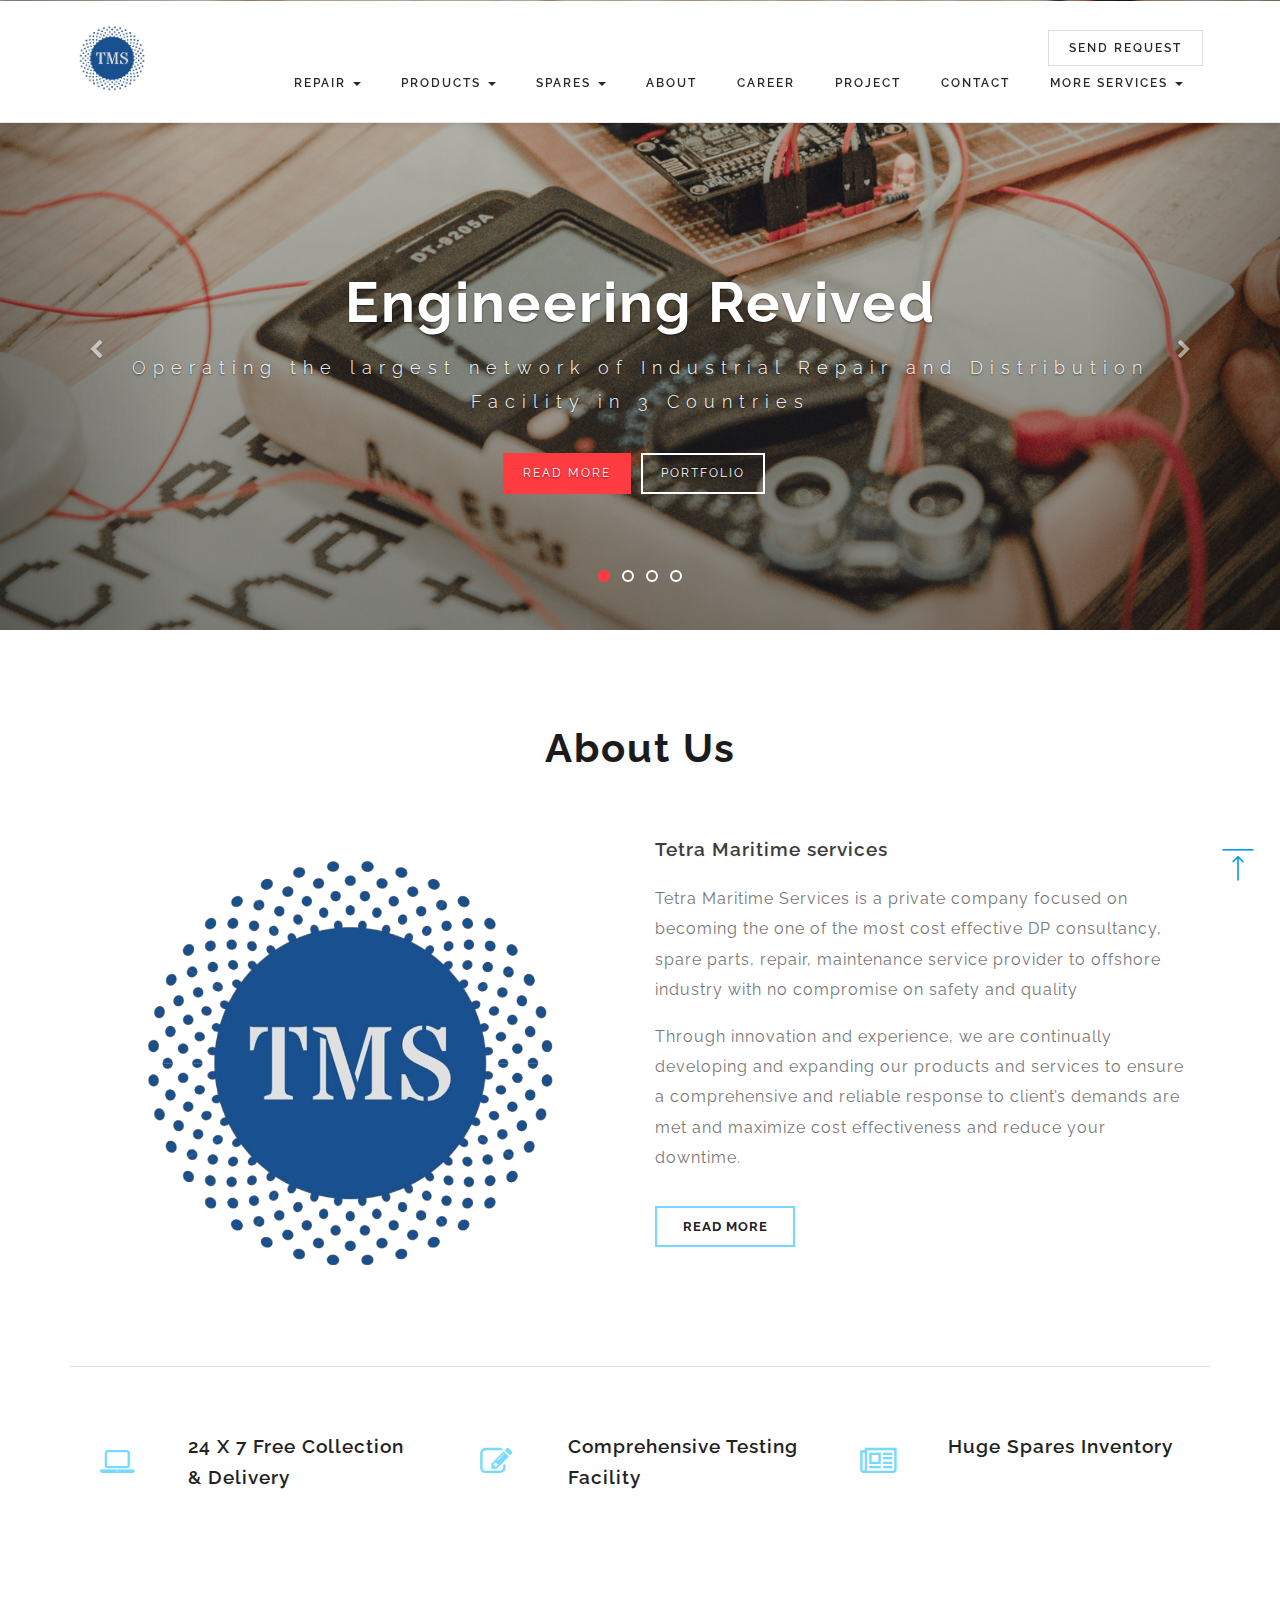
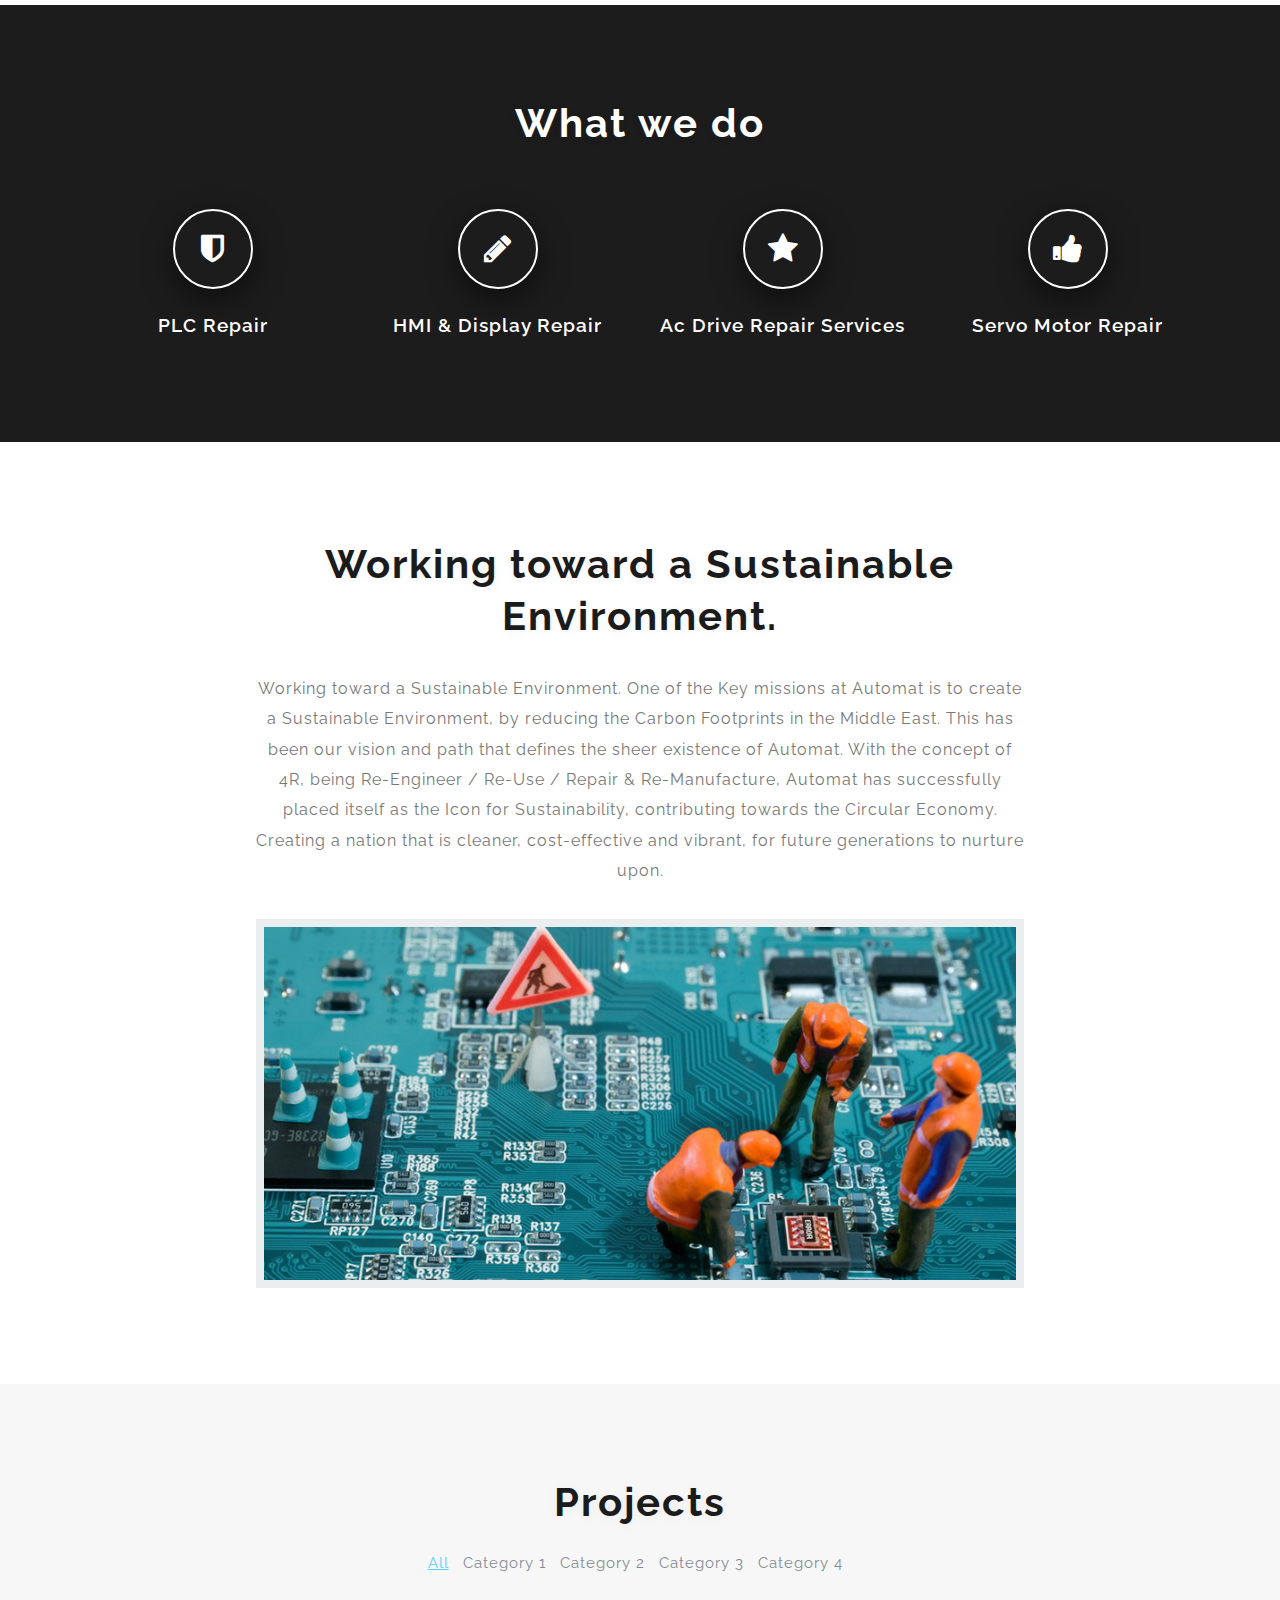
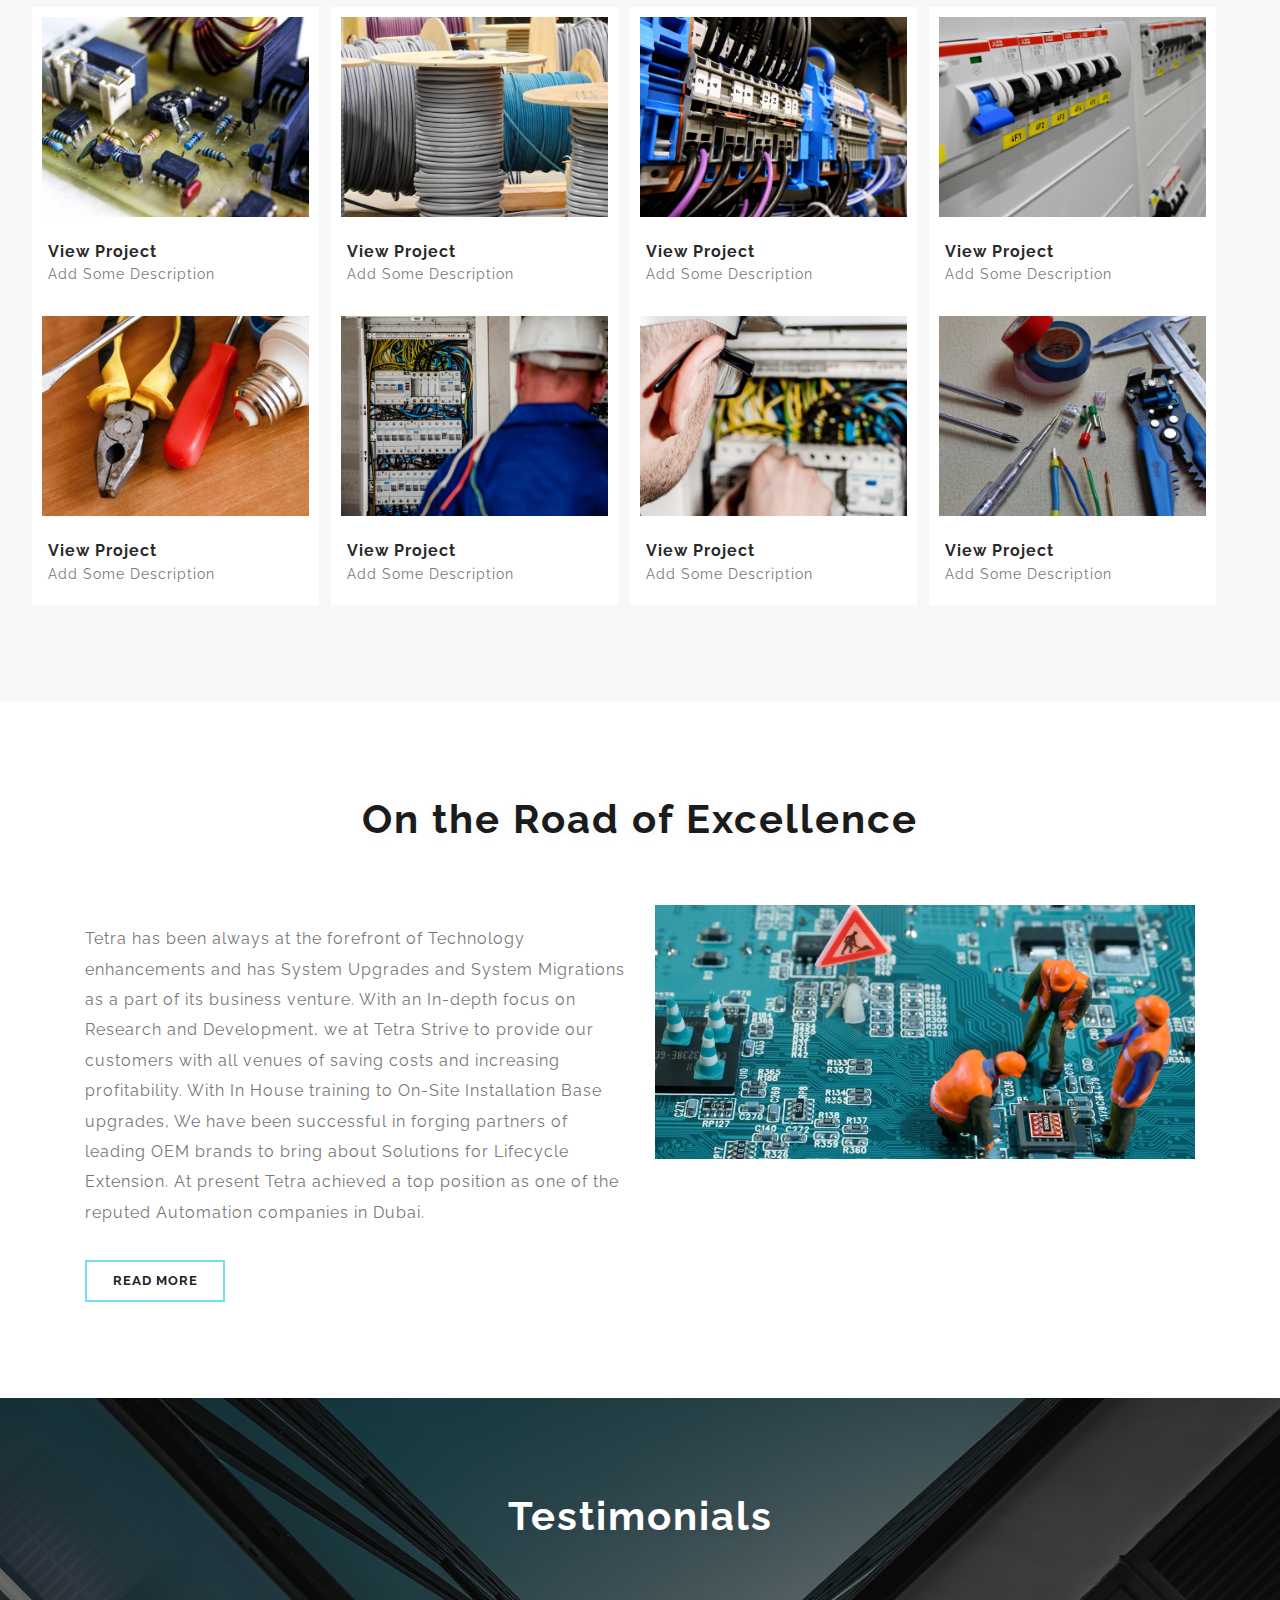
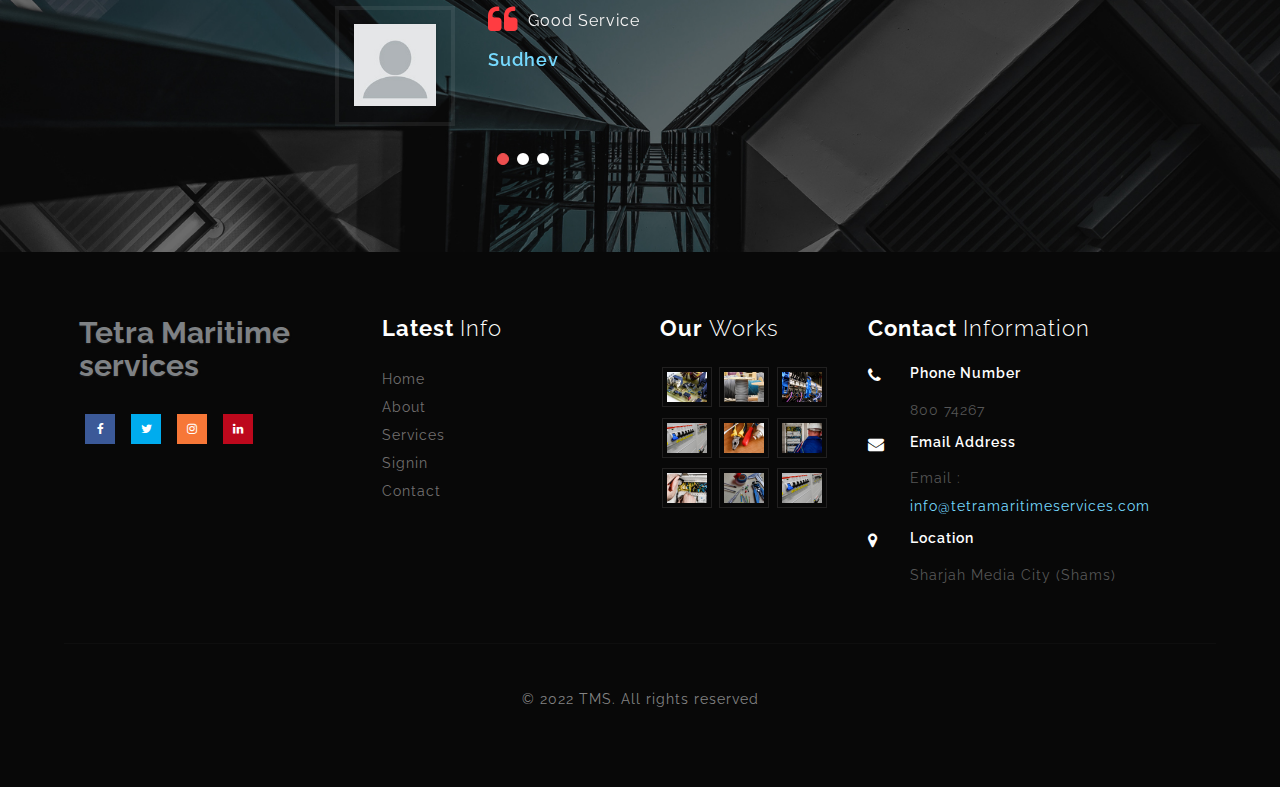
==== index.html @ 2bd52a1b "Update index.html" ====
<!--
	Author: W3layouts
	Author URL: http://w3layouts.com
	License: Creative Commons Attribution 3.0 Unported
	License URL: http://creativecommons.org/licenses/by/3.0/
-->

<!DOCTYPE html>
<html>
<head>
	<title>Tetra Maritime services</title>

	<!--/tags -->
	<meta name="viewport" content="width=device-width, initial-scale=1">
	<meta http-equiv="Content-Type" content="text/html; charset=utf-8" />
	<meta name="keywords" content="Conceit Responsive web template, Bootstrap Web Templates, Flat Web Templates, Android Compatible web template, 
Smartphone Compatible web template, free webdesigns for Nokia, Samsung, LG, SonyEricsson, Motorola web design" />
	<script type="application/x-javascript">
		addEventListener("load", function () {
			setTimeout(hideURLbar, 0);
		}, false);

		function hideURLbar() {
			window.scrollTo(0, 1);
		}
	</script>
	<!--//tags -->
	<link href="css/bootstrap.css" rel="stylesheet" type="text/css" media="all" />
	<link href="css/style.css" rel="stylesheet" type="text/css" media="all" />
	<link href="css/prettyPhoto.css" rel="stylesheet" type="text/css" />
	<link href="css/font-awesome.css" rel="stylesheet">
	<!-- //for bootstrap working -->
	<link href="//fonts.googleapis.com/css?family=Raleway:100,100i,200,300,300i,400,400i,500,500i,600,600i,700,800" rel="stylesheet">
	<link href="//fonts.googleapis.com/css?family=Source+Sans+Pro:300,300i,400,400i,600,600i,700" rel="stylesheet">
</head>

<body>
	<div class="top_header" id="home">
		<!-- Fixed navbar -->
		<nav class="navbar navbar-default navbar-fixed-top">
			<div class="nav_top_fx_w3ls_agileinfo">
				<div class="navbar-header">
					<button type="button" class="navbar-toggle collapsed" data-toggle="collapse" data-target="#navbar" aria-expanded="false"
					    aria-controls="navbar">
            <span class="sr-only">Toggle navigation</span>
            <span class="icon-bar"></span>
            <span class="icon-bar"></span>
            <span class="icon-bar"></span>
          </button>
					<div class="logo-w3layouts-agileits">
						<h1> <a class="navbar-brand" href="index.html"><img class="logo-tms" src="images/logo-tms.png"></i> </a></h1>
					</div>
				</div>
				<div id="navbar" class="navbar-collapse collapse">
					<div class="nav_right_top">
						<ul class="nav navbar-nav navbar-right">
							<li><a class="request" href="contact.html">Send Request</a></li>

						</ul>
						<ul class="nav navbar-nav">
							<li class="dropdown">
								<a href="#" class="dropdown-toggle" data-toggle="dropdown" role="button" aria-haspopup="true" aria-expanded="false">Repair <span class="caret"></span></a>
								<ul class="dropdown-menu">
									<li><a href="#">AC Drive Repair</a></li>
									<li><a href="#">PLC</a></li>
									<li><a href="#">PCB Repair</a></li>
									<li><a href="#">Servo Motors</a></li>
									<li><a href="##">HMI's & Displays</a></li>
									<li><a href="#">ACB, VCB & MCCB Repair</a></li>
									<li><a href="#">Kongsberg</a></li>
									<li><a href="#">Caterpillar</a></li>
									<li><a href="##">Berg</a></li>
									<li><a href="#">Wartsila</a></li>
									<li><a href="#">Siemens</a></li>
								</ul>
							</li>
							<li class="dropdown">
								<a href="#" class="dropdown-toggle" data-toggle="dropdown" role="button" aria-haspopup="true" aria-expanded="false">Products <span class="caret"></span></a>
								<ul class="dropdown-menu">
									<li><a href="#">ASCO</a></li>
									<li><a href="#">DEBEM</a></li>
									<li><a href="#">DZ TRASMISSION</a></li>
									<li><a href="#">TRANSTECNO</a></li>
									<li><a href="#">REGGIANA RIDUTTORI</a></li>
									<li><a href="#">MOVEX</a></li>
								</ul>
							</li>
							<li class="dropdown">
								<a href="#" class="dropdown-toggle" data-toggle="dropdown" role="button" aria-haspopup="true" aria-expanded="false">Spares <span class="caret"></span></a>
								<ul class="dropdown-menu">
									<li><a href="#">Spares Supply</a></li>
									<li><a href="#">Inventory Buyback</a></li>
									
								</ul>
							</li>
							<!-- <li class="active"><a href="index.html">Home</a></li> -->
							<li><a href="about.html">About</a></li>
							<li><a href="portfolio.html">Career</a></li>
							<li><a href="portfolio.html">Project</a></li>
							<li><a href="contact.html">Contact</a></li>
							<li class="dropdown">
								<a href="#" class="dropdown-toggle" data-toggle="dropdown" role="button" aria-haspopup="true" aria-expanded="false">More Services <span class="caret"></span></a>
								<ul class="dropdown-menu">
									<!-- <li><a href="#">Authorized NIDEC Repair Centre</a></li> -->
									<li><a href="#">Industrial Training</a></li>
									<!-- <li><a href="#">Migration & Conversion</a></li> -->
									<li><a href="#">Onsite Repair</a></li>
									
								</ul>
							</li>
						</ul>
					</div>
				</div>
				<!--/.nav-collapse -->
			</div>
		</nav>
	</div>
	<!-- banner -->
	<div id="myCarousel" class="carousel slide" data-ride="carousel">
		<!-- Indicators -->
		<ol class="carousel-indicators">
			<li data-target="#myCarousel" data-slide-to="0" class="active"></li>
			<li data-target="#myCarousel" data-slide-to="1" class=""></li>
			<li data-target="#myCarousel" data-slide-to="2" class=""></li>
			<li data-target="#myCarousel" data-slide-to="3" class=""></li>
		</ol>
		<div class="carousel-inner" role="listbox">
			<div class="item active">
				<div class="container">
					<div class="carousel-caption">
						<h3>Engineering Revived</h3>
						<p>Operating the largest network of  Industrial Repair and Distribution Facility in 3 Countries </p>
						<div class="top-buttons">
							<div class="bnr-button">
								<a class="act" href="#">Read More</a>
							</div>
							<div class="bnr-button">
								<a href="portfolio.html" class="two scroll ">Portfolio</a>
							</div>
							<div class="clearfix"> </div>
						</div>
					</div>
				</div>
			</div>
			<div class="item item2">
				<div class="container">
					<div class="carousel-caption">
						<h3>Pioneers in Industrial Automation Services</h3>
						<p>You deserve the best</p>
						<div class="top-buttons">
							<div class="bnr-button">
								<a class="act" href="#">Read More</a>
							</div>
							<div class="bnr-button">
								<a href="portfolio.html" class="two scroll ">Portfolio</a>
							</div>
							<div class="clearfix"> </div>
						</div>
					</div>
				</div>
			</div>
			<div class="item item3">
				<div class="container">
					<div class="carousel-caption">
						<h3>Circuit Breaker Repair </h3>
						<p>Solutions made easy</p>
						<div class="top-buttons">
							<div class="bnr-button">
								<a class="act" href="#">Read More</a>
							</div>
							<div class="bnr-button">
								<a href="portfolio.html" class="two scroll ">Portfolio</a>
							</div>
							<div class="clearfix"> </div>
						</div>

					</div>
				</div>
			</div>
			<div class="item item4">
				<div class="container">
					<div class="carousel-caption">

						<h3>Drive Repair</h3>
						<p>We, experts in the field of Drive repair have largest Drive Repair Facility in the Middle East.</p>
						<div class="top-buttons">
							<div class="bnr-button">
								<a class="act" href="#">Read More</a>
							</div>
							<div class="bnr-button">
								<a href="#portfolio" class="two scroll ">Portfolio</a>
							</div>
							<div class="clearfix"> </div>
						</div>
					</div>
				</div>
			</div>
		</div>
		<a class="left carousel-control" href="#myCarousel" role="button" data-slide="prev">
			<span class="fa fa-chevron-left" aria-hidden="true"></span>
			<span class="sr-only">Previous</span>
		</a>
		<a class="right carousel-control" href="#myCarousel" role="button" data-slide="next">
			<span class="fa fa-chevron-right" aria-hidden="true"></span>
			<span class="sr-only">Next</span>
		</a>
		<!-- The Modal -->
	</div>
	<!--//banner -->
	<!--/ab-->
	<div class="banner_bottom">
		<div class="container">
			<h3 class="tittle-w3ls">About Us</h3>
			<div class="inner_sec_info_wthree_agile">
				<div class="help_full">

					<div class="col-md-6 banner_bottom_grid help">
						<img src="images/ab.png" alt=" " class="img-responsive">
					</div>
					<div class="col-md-6 banner_bottom_left">
						<h4>Tetra Maritime services</h4>
						<p>Tetra Maritime Services is a private company focused on becoming the one of the most cost effective DP consultancy, spare parts, repair, maintenance service provider to offshore industry with no compromise on safety and quality</p>
						<p>Through innovation and experience, we are continually developing and expanding our products and services to ensure a comprehensive and reliable response to client’s demands are met and maximize cost effectiveness and reduce your downtime.</p>
						<div class="ab_button">
							<a class="btn btn-primary btn-lg hvr-underline-from-left" href="about.html" role="button">Read More </a>
						</div>
					</div>
					<div class="clearfix"></div>
				</div>
			</div>
			<div class="news-main">
				<div class="col-md-4 banner_bottom_left">
					<div class="banner_bottom_pos">
						<div class="banner_bottom_pos_grid">
							<div class="col-xs-3 banner_bottom_grid_left">
								<div class="banner_bottom_grid_left_grid">
									<span class="fa fa-laptop" aria-hidden="true"></span>
								</div>
							</div>
							<div class="col-xs-9 banner_bottom_grid_right">
								<h4>24 X 7 Free Collection & Delivery</h4>
								<p></p>

							</div>
							<div class="clearfix"> </div>
						</div>
					</div>
				</div>
				<div class="col-md-4 banner_bottom_left">
					<div class="banner_bottom_pos">
						<div class="banner_bottom_pos_grid">
							<div class="col-xs-3 banner_bottom_grid_left">
								<div class="banner_bottom_grid_left_grid">
									<span class="fa fa-pencil-square-o" aria-hidden="true"></span>
								</div>
							</div>
							<div class="col-xs-9 banner_bottom_grid_right">
								<h4>Comprehensive Testing Facility</h4>
								<p></p>

							</div>
							<div class="clearfix"> </div>
						</div>
					</div>
				</div>
				<div class="col-md-4 banner_bottom_left">
					<div class="banner_bottom_pos">
						<div class="banner_bottom_pos_grid">
							<div class="col-xs-3 banner_bottom_grid_left">
								<div class="banner_bottom_grid_left_grid">
									<span class="fa fa-newspaper-o" aria-hidden="true"></span>
								</div>
							</div>
							<div class="col-xs-9 banner_bottom_grid_right">
								<h4>Huge Spares Inventory</h4>
								<p></p>

							</div>
							<div class="clearfix"> </div>
						</div>
					</div>
				</div>
				<div class="clearfix"></div>
			</div>
		</div>
	</div>
	<!--//ab-->
	<!--/what-->
	<div class="works">
		<div class="container">
			<h3 class="tittle-w3ls cen">What we do</h3>
			<div class="inner_sec_info_wthree_agile">
				<div class="ser-first">
					<div class="col-md-3 ser-first-grid text-center">
						<span class="fa fa-shield" aria-hidden="true"></span>
						<h3>PLC Repair</h3>
						<p></p>
					</div>
					<div class="col-md-3 ser-first-grid text-center">
						<span class="fa fa-pencil" aria-hidden="true"></span>
						<h3>HMI & Display Repair</h3>
						<p></p>
					</div>
					<div class="col-md-3 ser-first-grid text-center">
						<span class="fa fa-star" aria-hidden="true"></span>
						<h3>Ac Drive Repair Services</h3>
						<p></p>
					</div>
					<div class="col-md-3 ser-first-grid text-center">
						<span class="fa fa-thumbs-up" aria-hidden="true"></span>
						<h3>Servo Motor Repair</h3>
						<p></p>
					</div>
					<div class="clearfix"></div>
				</div>
			</div>

		</div>
	</div>
	<!--//what-->
	<!--/banner_bottom-->
	<div class="banner_bottom">
		<div class="banner_bottom_in">
			<h3 class="tittle-w3ls we">Working toward a Sustainable Environment.</h3>

			<p>Working toward a Sustainable Environment. One of the Key missions at Automat is to create a Sustainable Environment, by reducing the Carbon Footprints in the Middle East. This has been our vision and path that defines the sheer existence of Automat. With the concept of 4R, being Re-Engineer / Re-Use / Repair & Re-Manufacture, Automat has successfully placed itself as the Icon for Sustainability, contributing towards the Circular Economy. Creating a nation that is cleaner, cost-effective and vibrant, for future generations to nurture upon.</p>


			<img src="images/banner_mid.jpg" class="img-responsive" alt="">
		</div>
	</div>
	<!--//banner_bottom-->
	<!--/projects-->
	<div class="banner_bottom proj">
		<div class="wrap_view">
			<h3 class="tittle-w3ls">Projects</h3>
			<div class="inner_sec">
				<ul class="portfolio-categ filter">
					<li class="port-filter all active">
						<a href="#">All</a>
					</li>
					<li class="cat-item-1">
						<a href="#" title="Category 1">Category 1</a>
					</li>
					<li class="cat-item-2">
						<a href="#" title="Category 2">Category 2</a>
					</li>
					<li class="cat-item-3">
						<a href="#" title="Category 3">Category 3</a>
					</li>
					<li class="cat-item-4">
						<a href="#" title="Category 4">Category 4</a>
					</li>
				</ul>


				<ul class="portfolio-area">

					<li class="portfolio-item2" data-id="id-0" data-type="cat-item-4">
						<div>
							<span class="image-block img-hover">
							<a class="image-zoom" href="images/g1.jpg" rel="prettyPhoto[gallery]">
							
									<img src="images/g1.jpg" class="img-responsive" alt="Conceit">
									<div class="port-info">
											<h5>View Project</h5>
											<p>Add Some Description</p>
										</div>
							</a>
						</span>
						</div>
					</li>


					<li class="portfolio-item2" data-id="id-1" data-type="cat-item-2">
						<div>
							<span class="image-block">
							<a class="image-zoom" href="images/g2.jpg" rel="prettyPhoto[gallery]">
								
									<img src="images/g2.jpg" class="img-responsive" alt="Conceit">
								<div class="port-info">
											<h5>View Project</h5>
											<p>Add Some Description</p>
										</div>
							</a>
						</span>
						</div>
					</li>


					<li class="portfolio-item2" data-id="id-2" data-type="cat-item-1">
						<div>
							<span class="image-block">
							<a class="image-zoom" href="images/g3.jpg" rel="prettyPhoto[gallery]">
							
									<img src="images/g3.jpg" class="img-responsive" alt="Conceit">
								<div class="port-info">
											<h5>View Project</h5>
											<p>Add Some Description</p>
										</div>
							</a>
						</span>
						</div>
					</li>


					<li class="portfolio-item2" data-id="id-3" data-type="cat-item-4">
						<div>
							<span class="image-block">
							<a class="image-zoom" href="images/g4.jpg" rel="prettyPhoto[gallery]">
								
									<img src="images/g4.jpg" class="img-responsive" alt="Conceit">
									<div class="port-info">
											<h5>View Project</h5>
											<p>Add Some Description</p>
										</div>
							</a>
						</span>
						</div>
					</li>


					<li class="portfolio-item2" data-id="id-4" data-type="cat-item-3">
						<div>
							<span class="image-block">
							<a class="image-zoom" href="images/g5.jpg" rel="prettyPhoto[gallery]">
								
									<img src="images/g5.jpg" class="img-responsive" alt="Conceit">
									<div class="port-info">
											<h5>View Project</h5>
											<p>Add Some Description</p>
										</div>
							</a>
						</span>
						</div>
					</li>


					<li class="portfolio-item2" data-id="id-5" data-type="cat-item-2">
						<div>
							<span class="image-block">
							<a class="image-zoom" href="images/g6.jpg" rel="prettyPhoto[gallery]">
								
									<img src="images/g6.jpg" class="img-responsive" alt="Conceit">
									<div class="port-info">
											<h5>View Project</h5>
											<p>Add Some Description</p>
										</div>
							</a>
						</span>
						</div>
					</li>


					<li class="portfolio-item2" data-id="id-6" data-type="cat-item-1">
						<div>
							<span class="image-block">
							<a class="image-zoom" href="images/g7.jpg" rel="prettyPhoto[gallery]">
							
									<img src="images/g7.jpg" class="img-responsive" alt="Conceit">
								      <div class="port-info">
											<h5>View Project</h5>
											<p>Add Some Description</p>
										</div>
							</a>
						</span>
						</div>
					</li>


					<li class="portfolio-item2" data-id="id-7" data-type="cat-item-1">
						<div>
							<span class="image-block">
							<a class="image-zoom" href="images/g8.jpg" rel="prettyPhoto[gallery]">
								
									<img src="images/g8.jpg" class="img-responsive" alt="Conceit">
										<div class="port-info">
											<h5>View Project</h5>
											<p>Add Some Description</p>
										</div>
							
							</a>
						</span>
						</div>
					</li>

					<div class="clearfix"></div>
				</ul>
				<!--end portfolio-area -->

			</div>

		</div>
	</div>

	<!--//projects-->
	<!--/blog-->
	<!-- <div class="blog_sec">
		<h3 class="tittle-w3ls">Latest Blogs</h3>
		<div class="col-md-6 banner-btm-left">
			<div class="banner-btm-top">
				<div class="banner-btm-inner a1">
					<div class="blog_date">

						<h4>Jul.05.2022</h4>

					</div>
					<h6><a href="#">All you need to know about Advance Automation</a></h6>
					<p class="paragraph">Have you heard the term industrial automation?</p>
					<div class="clearfix"></div>
					<a href="#" class="blog-btn">Know More</a>
				</div>
				<div class="banner-btm-inner a2">

				</div>
			</div>
			<div class="banner-btm-bottom">
				<div class="banner-btm-inner a3">

				</div>
				<div class="banner-btm-inner a4">
					<div class="blog_date">

						<h4>Jun.28.2022</h4>

					</div>
					<h6><a href="#">Why should you look for a professional plc repair services in UAE?</a></h6>
					<p class="paragraph">If your electronic hardware is essential to your business, knowing whom to call when that goes down is very important.</p>
					<div class="clearfix"></div>
					<a href="#" class="blog-btn">Know More</a>
				</div>
			</div>
		</div>
		<div class="col-md-6 banner-btm-left">
			<div class="banner-btm-top">
				<div class="banner-btm-inner a1">
					<div class="blog_date">

						<h4>Jun.25.2022</h4>

					</div>
					<h6><a href="#">Strategic Planning</a></h6>
					<p class="paragraph">Persistently hope to put resources into solutions that will assist them to increase their efficiency with</p>
					<div class="clearfix"></div>
					<a href="#" class="blog-btn">Know More</a>
				</div>
				<div class="banner-btm-inner a5">

				</div>
			</div>
			<div class="banner-btm-bottom">
				<div class="banner-btm-inner a6">

				</div>
				<div class="banner-btm-inner a4">
					<div class="blog_date">

						<h4>Jun.20.2022</h4>

					</div>
					<h6><a href="#">Automations and Electronics Repair – Key Concerns for Modern Industrial World</a></h6>
					<p class="paragraph">Constrained by the consistent pressure on benefit improvement, .</p>
					<div class="clearfix"></div>
					<a href="#" class="blog-btn">Know More</a>
				</div>
			</div>
		</div>
		<div class="clearfix"></div>
	</div> -->

	<!--//blog-->
	<!--/bottom-->
	<div class="banner_bottom">
		<div class="container">
			<h3 class="tittle-w3ls">On the Road of Excellence
			</h3>
			<div class="inner_sec_info_wthree_agile">
				<div class="help_full">

					<div class="col-md-6 banner_bottom_left">
						<h4> </h4>
						<p>Tetra has been always at the forefront of Technology enhancements and has System Upgrades and System Migrations as a part of its business venture. With an In-depth focus on Research and Development, we at Tetra Strive to provide our customers with all venues of saving costs and increasing profitability. With In House training to On-Site Installation Base upgrades, We have been successful in forging partners of leading OEM brands to bring about Solutions for Lifecycle Extension. At present Tetra achieved a top position as one of the reputed Automation companies in Dubai.

						</p>
						<div class="ab_button">
							<a class="btn btn-primary btn-lg hvr-underline-from-left" href="#" role="button">Read More </a>
						</div>


					</div>

					<div class="col-md-6 banner_bottom_grid help">
						<img src="images/banner_mid.jpg" alt=" " class="img-responsive">
					</div>
					<div class="clearfix"></div>
				</div>
			</div>
		</div>
	</div>
	<!--//bottom-->
	<!--/testimonials-->
	<div class="tesimonials">
		<div class="container">
			<h3 class="tittle-w3ls cen">Testimonials</h3>
			<div class="inner_sec">
				<div class="test_grid_sec">
					<div class="col-md-offset-2 col-md-8">
						<div class="carousel slide two" data-ride="carousel" id="quote-carousel">
							<!-- Bottom Carousel Indicators -->
							<ol class="carousel-indicators two">
								<li data-target="#quote-carousel" data-slide-to="0" class="active"></li>
								<li data-target="#quote-carousel" data-slide-to="1"></li>
								<li data-target="#quote-carousel" data-slide-to="2"></li>
							</ol>

							<!-- Carousel Slides / Quotes -->
							<div class="carousel-inner">

								<!-- Quote 1 -->
								<div class="item active">
									<blockquote>
										<div class="test_grid">
											<div class="col-sm-3 text-center test_img">
												<img src="images/t1.jpg" class="img-responsive" alt="">

											</div>
											<div class="col-sm-9 test_img_info">
												<p>Good Service</p>
												<h6>Sudhev</h6>
											</div>
										</div>
									</blockquote>
								</div>
								<!-- Quote 2 -->
								<div class="item">
									<blockquote>
										<div class="test_grid">
											<div class="col-sm-3 text-center test_img">
												<img src="images/t1.jpg" class="img-responsive" alt="">
											</div>
											<div class="col-sm-9 test_img_info">
												<p>Customer Support is great</p>
												<h6>Rahul Appu</h6>
											</div>
										</div>
									</blockquote>
								</div>
								<!-- Quote 3 -->
								<div class="item">
									<blockquote>
										<div class="test_grid">
											<div class="col-sm-3 text-center test_img">
												<img src="images/t1.jpg" class="img-responsive" alt="">
											</div>
											<div class="col-sm-9 test_img_info">
												<p>Good Experience</p>
												<h6>Sajin Raj</h6>
											</div>
										</div>
									</blockquote>
								</div>
							</div>

						</div>
					</div>
				</div>
			</div>
		</div>
	</div>
	<!--//testimonials-->

	<!-- /newsletter-->
	<!-- <div class="newsletter_w3ls_agileits">
		<div class="col-sm-6 newsleft">
			<h3>Sign up for Newsletter !</h3>
		</div>
		<div class="col-sm-6 newsright">
			<form action="#" method="post">
				<input type="email" placeholder="Enter your email..." name="email" required="">
				<input type="submit" value="Submit">
			</form>
		</div>

		<div class="clearfix"></div>
	</div> -->
	<!-- //newsletter-->

	<!-- footer -->
	<div class="footer">
		<div class="footer_inner_info_w3ls_agileits">
			<div class="col-md-3 footer-left">
				<h2><a href="index.html"></i> Tetra Maritime services </a></h2>
				<p></p>
				<ul class="social-nav model-3d-0 footer-social social two">
					<li>
						<a href="#" class="facebook">
							<div class="front"><i class="fa fa-facebook" aria-hidden="true"></i></div>
							<div class="back"><i class="fa fa-facebook" aria-hidden="true"></i></div>
						</a>
					</li>
					<li>
						<a href="#" class="twitter">
							<div class="front"><i class="fa fa-twitter" aria-hidden="true"></i></div>
							<div class="back"><i class="fa fa-twitter" aria-hidden="true"></i></div>
						</a>
					</li>
					<li>
						<a href="#" class="instagram">
							<div class="front"><i class="fa fa-instagram" aria-hidden="true"></i></div>
							<div class="back"><i class="fa fa-instagram" aria-hidden="true"></i></div>
						</a>
					</li>
					<li>
						<a href="#" class="pinterest">
							<div class="front"><i class="fa fa-linkedin" aria-hidden="true"></i></div>
							<div class="back"><i class="fa fa-linkedin" aria-hidden="true"></i></div>
						</a>
					</li>
				</ul>
			</div>
			<div class="col-md-9 footer-right">
				<div class="sign-grds">
					<div class="col-md-4 sign-gd">
						<h4>Latest <span>Info</span> </h4>
						<ul>
							<li><a href="index.html">Home</a></li>
							<li><a href="about.html">About</a></li>
							<li><a href="404.html">Services</a></li>
							<li><a href="signin.html">Signin</a></li>
							<li><a href="contact.html">Contact</a></li>
						</ul>
					</div>
					<div class="col-md-3 sign-gd flickr-post">
						<h4>Our <span>Works</span></h4>
						<ul>
							<li><a href="#"><img src="images/g1.jpg" alt=" " class="img-responsive" /></a></li>
							<li><a href="#"><img src="images/g2.jpg" alt=" " class="img-responsive" /></a></li>
							<li><a href="#"><img src="images/g3.jpg" alt=" " class="img-responsive" /></a></li>
							<li><a href="#"><img src="images/g4.jpg" alt=" " class="img-responsive" /></a></li>
							<li><a href="#"><img src="images/g5.jpg" alt=" " class="img-responsive" /></a></li>
							<li><a href="#"><img src="images/g6.jpg" alt=" " class="img-responsive" /></a></li>
							<li><a href="#"><img src="images/g7.jpg" alt=" " class="img-responsive" /></a></li>
							<li><a href="#"><img src="images/g8.jpg" alt=" " class="img-responsive" /></a></li>
							<li><a href="#"><img src="images/g4.jpg" alt=" " class="img-responsive" /></a></li>
						</ul>
					</div>
					<div class="col-md-5 sign-gd-two">
						<h4>Contact <span>Information</span></h4>
						<div class="address">
							<div class="address-grid">
								<div class="address-left">
									<i class="fa fa-phone" aria-hidden="true"></i>
								</div>
								<div class="address-right">
									<h6>Phone Number</h6>
									<p>800 74267</p>
								</div>
								<div class="clearfix"> </div>
							</div>
							<div class="address-grid">
								<div class="address-left">
									<i class="fa fa-envelope" aria-hidden="true"></i>
								</div>
								<div class="address-right">
									<h6>Email Address</h6>
									<p>Email :<a href="mailto:info@tetramaritimeservices.com"> info@tetramaritimeservices.com</a></p>
								</div>
								<div class="clearfix"> </div>
							</div>
							<div class="address-grid">
								<div class="address-left">
									<i class="fa fa-map-marker" aria-hidden="true"></i>
								</div>
								<div class="address-right">
									<h6>Location</h6>
									<p>Sharjah Media City (Shams)

									</p>
								</div>
								<div class="clearfix"> </div>
							</div>
						</div>
					</div>

					<div class="clearfix"></div>
				</div>
			</div>
			<div class="clearfix"></div>
			<p class="copy-right">&copy 2022 TMS. All rights reserved</p>
		</div>
	</div>
	</div>
	<!-- //footer -->
	<script type="text/javascript" src="js/jquery-2.2.3.min.js"></script>
	<script type="text/javascript" src="js/bootstrap.js"></script>
	<script>
		$('ul.dropdown-menu li').hover(function () {
			$(this).find('.dropdown-menu').stop(true, true).delay(200).fadeIn(500);
		}, function () {
			$(this).find('.dropdown-menu').stop(true, true).delay(200).fadeOut(500);
		});
	</script>

	<!-- js -->
	<!-- Smooth-Scrolling-JavaScript -->
	<script type="text/javascript" src="js/easing.js"></script>
	<script type="text/javascript" src="js/move-top.js"></script>
	<script type="text/javascript">
		jQuery(document).ready(function ($) {
			$(".scroll, .navbar li a, .footer li a").click(function (event) {
				$('html,body').animate({
					scrollTop: $(this.hash).offset().top
				}, 1000);
			});
		});
	</script>
	<!-- //Smooth-Scrolling-JavaScript -->
	<script type="text/javascript">
		$(document).ready(function () {
			/*
									var defaults = {
							  			containerID: 'toTop', // fading element id
										containerHoverID: 'toTopHover', // fading element hover id
										scrollSpeed: 1200,
										easingType: 'linear' 
							 		};
									*/

			$().UItoTop({
				easingType: 'easeOutQuart'
			});

		});
	</script>
	<a href="#home" class="scroll" id="toTop" style="display: block;"> <span id="toTopHover" style="opacity: 1;"> </span></a>
	<!-- jQuery-Photo-filter-lightbox-Gallery-plugin -->
	<script type="text/javascript" src="js/jquery-1.7.2.js"></script>
	<script src="js/jquery.quicksand.js" type="text/javascript"></script>
	<script src="js/script.js" type="text/javascript"></script>
	<script src="js/jquery.prettyPhoto.js" type="text/javascript"></script>
	<!-- //jQuery-Photo-filter-lightbox-Gallery-plugin -->

</body>

</html>
---- css/style.css ----
/*--
	Author: W3Layouts
	Author URL: http://w3layouts.com
	License: Creative Commons Attribution 3.0 Unported
	License URL: http://creativecommons.org/licenses/by/3.0/
--*/

html,
body {
    margin: 0;
    font-size: 100%;
    background: #fff;
    font-family: 'Raleway', sans-serif;
}

body a {
    text-decoration: none;
    transition: 0.5s all;
    -webkit-transition: 0.5s all;
    -moz-transition: 0.5s all;
    -o-transition: 0.5s all;
    -ms-transition: 0.5s all;
}

a:hover {
    text-decoration: none;
}

input[type="button"],
input[type="submit"] {
    transition: 0.5s all;
    -webkit-transition: 0.5s all;
    -moz-transition: 0.5s all;
    -o-transition: 0.5s all;
    -ms-transition: 0.5s all;
}

h1,
h2,
h3,
h4,
h5,
h6 {
    margin: 0;
    font-family: 'Raleway', sans-serif;
}

p {
    letter-spacing: 1px;
    font-size: 1em;
    line-height: 1.9em;
    color: #777;
}

ul {
    margin: 0;
    padding: 0;
}

label {
    margin: 0;
}

.navbar-nav {
    float: right;
    margin: 0;
}

.navbar-default {
    background-color: #ffffff;
    box-shadow: 0px 1px 6px rgba(0, 0, 0, 0.1);
}

.navbar-nav>li>a {
    padding-top: 25px;
    padding-bottom: 25px;
}

.nav_top_fx_w3ls_agileinfo {
    margin: 0 auto;
    width: 88%;
    padding: 1.4em 0;
}

.navbar-brand {
    float: left;
    height: 50px;
    padding: 0;
    font-size: 18px;
    line-height: 20px;
    display: inline-block;
    text-shadow: 0 1px 2px rgba(0, 0, 0, 0.29);
    color: #000;
    font-weight: 700;
    text-decoration: none;
}

.navbar-default .navbar-brand {
    color: #111;
}

.logo-w3layouts-agileits h1 a {
    font-size: 1.1em;
    color: #111;
}

.navbar-nav>li>a {
    padding: 7px 20px;
    text-transform: uppercase;
    letter-spacing: 2px;
    font-size: 0.75em;
    font-weight: 600;
}

.navbar-default .navbar-nav>li>a {
    color: #27292b;
}

.dropdown-menu>li>a {
    display: block;
    padding: 10px 20px;
    clear: both;
    font-weight: normal;
    line-height: 1.42857143;
    color: #807d7d;
    letter-spacing: 1px;
}

.dropdown-menu>li>a:hover,
.dropdown-menu>li>a:focus {
    color: #262626;
    text-decoration: none;
    background-color: #c3e6f3;
}

a.request {
    border: 1px solid #ddd;
    padding: 0.6em 1.2em;
}

.nav_right_top {
    margin-top: 0.4em;
}

.navbar-default .navbar-nav>.active>a,
.navbar-default .navbar-nav>.active>a:hover,
.navbar-default .navbar-nav>.active>a:focus {
    color: #fff;
    background-color: #ff3c41;
}

.navbar-default .navbar-brand:hover,
.navbar-default .navbar-brand:focus {
    color: #2d2d2d;
    background-color: none;
}

span.desc {
    font-size: 0.3em;
    display: block;
    font-weight: 400;
    color: #777;
    letter-spacing: 5px;
}

.logo-w3layouts-agileits i.fa {
    color: #76daff;
}

/*-- header --*/

/*--// header --*/

/*-- banner --*/

.carousel .item {
    background: -webkit-linear-gradient(rgba(23, 22, 23, 0.2), rgba(23, 22, 23, 0.5)), url(../images/banner1.jpg) no-repeat;
    background: -moz-linear-gradient(rgba(23, 22, 23, 0.2), rgba(23, 22, 23, 0.5)), url(../images/banner1.jpg) no-repeat;
    background: -ms-linear-gradient(rgba(23, 22, 23, 0.2), rgba(23, 22, 23, 0.5)), url(../images/banner1.jpg) no-repeat;
    background: linear-gradient(rgba(23, 22, 23, 0.2), rgba(23, 22, 23, 0.5)), url(../images/banner1.jpg) no-repeat;
    background-size: cover;
}

.carousel .item.item2 {
    background: -webkit-linear-gradient(rgba(23, 22, 23, 0.2), rgba(23, 22, 23, 0.5)), url(../images/banner2.jpg) no-repeat;
    background: -moz-linear-gradient(rgba(23, 22, 23, 0.2), rgba(23, 22, 23, 0.5)), url(../images/banner2.jpg) no-repeat;
    background: -ms-linear-gradient(rgba(23, 22, 23, 0.2), rgba(23, 22, 23, 0.5)), url(../images/banner2.jpg) no-repeat;
    background: linear-gradient(rgba(23, 22, 23, 0.2), rgba(23, 22, 23, 0.5)), url(../images/banner2.jpg) no-repeat;
    background-size: cover;
}

.carousel .item.item3 {
    background: -webkit-linear-gradient(rgba(23, 22, 23, 0.2), rgba(23, 22, 23, 0.5)), url(../images/banner3.jpg) no-repeat;
    background: -moz-linear-gradient(rgba(23, 22, 23, 0.2), rgba(23, 22, 23, 0.5)), url(../images/banner3.jpg) no-repeat;
    background: -ms-linear-gradient(rgba(23, 22, 23, 0.2), rgba(23, 22, 23, 0.5)), url(../images/banner3.jpg) no-repeat;
    background: linear-gradient(rgba(23, 22, 23, 0.2), rgba(23, 22, 23, 0.5)), url(../images/banner3.jpg) no-repeat;
    background-size: cover;
}

.carousel .item.item4 {
    background: -webkit-linear-gradient(rgba(23, 22, 23, 0.2), rgba(23, 22, 23, 0.5)), url(../images/banner4.jpg) no-repeat;
    background: -moz-linear-gradient(rgba(23, 22, 23, 0.2), rgba(23, 22, 23, 0.5)), url(../images/banner4.jpg) no-repeat;
    background: -ms-linear-gradient(rgba(23, 22, 23, 0.2), rgba(23, 22, 23, 0.5)), url(../images/banner4.jpg) no-repeat;
    background: linear-gradient(rgba(23, 22, 23, 0.2), rgba(23, 22, 23, 0.5)), url(../images/banner4.jpg) no-repeat;
    background-size: cover;
}

.carousel-caption h2,
.carousel-caption h3 {
    font-size: 4em;
    font-weight: 700;
    letter-spacing: 2px;
}

.carousel-caption h2 span,
.carousel-caption h3 span {
    font-weight: 600;
}

.carousel-caption p {
    letter-spacing: 7px;
    font-size: 1.1em;
    font-weight: 300;
    color: #fff;
    margin: 1em 0 2em 0;
}

.carousel-caption a {
    color: #fff;
    letter-spacing: 1px;
    padding: 11px 20px;
    background: none;
    font-size: 0.9em;
    border-radius: 0;
    border: 1px solid #fff;
}

.carousel-caption a:hover {
    background: #ee4f4f;
    border: 1px solid #ee4f4f;
}

.codes {
    padding: 5em 0;
    background: #fff;
}

.codes.agileitsbg2 {
    background: #E74C3C;
    background-image: -webkit-linear-gradient(#ff9d2f, #ff6126);
    background-image: -moz-linear-gradient(#ff9d2f, #ff6126);
    background-image: -ms-linear-gradient(#ff9d2f, #ff6126);
    background-image: linear-gradient(#ff9d2f, #ff6126);
    padding-bottom: 10em;
}

.codes.agileitsbg3 {
    background: #3498DB;
    padding-bottom: 10em;
}

.codes.agileitsbg4 {
    background: #2ECC71;
    padding-bottom: 10em;
}

.carousel.slide.grid_3.grid_4 {
    border-top: 10px solid #3ACFD5;
    border-bottom: 10px solid #3a4ed5;
    -webkit-box-sizing: border-box;
    -moz-box-sizing: border-box;
    box-sizing: border-box;
    background-position: 0 0, 100% 0;
    background-repeat: no-repeat;
    -webkit-background-size: 10px 100%;
    -moz-background-size: 10px 100%;
    background-size: 10px 100%;
    background-image: url([data-uri]ÃƒÂ¢Ã¢â€šÂ¬Ã‚Â¦0iMSIgaGVpZ2h0PSIxIiBmaWxsPSJ1cmwoI2xlc3NoYXQtZ2VuZXJhdGVkKSIgLz48L3N2Zz4=), url([data-uri]ÃƒÂ¢Ã¢â€šÂ¬Ã‚Â¦0iMSIgaGVpZ2h0PSIxIiBmaWxsPSJ1cmwoI2xlc3NoYXQtZ2VuZXJhdGVkKSIgLz48L3N2Zz4=);
    background-image: -webkit-linear-gradient(top, #3acfd5 0%, #3a4ed5 100%), -webkit-linear-gradient(top, #3acfd5 0%, #3a4ed5 100%);
    background-image: -moz-linear-gradient(top, #3acfd5 0%, #3a4ed5 100%), -moz-linear-gradient(top, #3acfd5 0%, #3a4ed5 100%);
    background-image: -o-linear-gradient(top, #3acfd5 0%, #3a4ed5 100%), -o-linear-gradient(top, #3acfd5 0%, #3a4ed5 100%);
    background-image: linear-gradient(to bottom, #3acfd5 0%, #3a4ed5 100%), linear-gradient(to bottom, #3acfd5 0%, #3a4ed5 100%);
}

.carousel-indicators {
    bottom: 5%;
    left: 50%;
}

.carousel-caption {
    position: inherit;
    min-height: 650px !important;
    padding-top: 16em;
    text-align: center;
}

.carousel-control {
    line-height: 35em;
}

.carousel-indicators li {
    display: inline-block;
    width: 12px;
    height: 12px;
    margin: 0 4px;
    border: 2px solid #fff;
}

.carousel-indicators .active {
    width: 12px;
    height: 12px;
    margin: 0px 4px;
    border: 2px solid #ff3c41;
    background: #ff3c41;
}

/* Show it is fixed to the top */

.top-buttons {
    margin: 2em auto 0;
    text-align: center;
    width: 24%;
}

.bnr-button {
    float: left;
}

.bnr-button a {
    text-decoration: none;
    padding: .8em 1.5em;
    text-align: center;
    border: solid 2px #fff;
    letter-spacing: 2px;
    text-transform: uppercase;
    color: #fff;
    font-size: 0.75em;
    display: inline-block;
}

a.act {
    border: solid 2px #ff3c41;
    background-color: #ff3c41;
}

.bnr-button a:hover {
    border: solid 2px #ff3c41;
    background-color: #ff3c41;
}

a.two.scroll {
    margin-left: 10px;
}

/*-- //banner --*/

/*-- /banner_bottom --*/

.banner_bottom_left h4 {
    font-size: 1.5em;
    color: #3c3c3c;
    letter-spacing: 1px;
    position: relative;
    font-weight: 600;
    line-height: 1.6em;
    margin-bottom: 1em;
    text-shadow: 0 1px 2px rgba(0, 0, 0, 0.05);
}

.help_full img,
.help_full img {
    width: 100%;
}

.news-main {
    margin-top: 4em;
}

.banner_bottom_left p {
    margin-bottom: 1em;
}

.banner_bottom {
    padding: 7em 0;
}

.news-left {
    padding-left: 0;
}

.b_left {
    padding: 0;
}

.b_right {
    padding: 0;
}

.news-right h4 {
    color: #333;
    font-size: 2.5em;
    font-weight: 500;
}

p.sub_p {
    margin: 1.2em 0;
}

.ab_info {
    margin-bottom: 2em;
}

.ab_info h4 {
    margin-top: 1em;
    font-size: 1.4em;
}

.banner_bottom_in {
    text-align: center;
    margin: 0 auto;
    width: 60%;
}

.banner_bottom_in img {
    background-color: #ebeeef;
    padding: 0.5em;
}

.banner_bottom_in p {
    margin: 2em 0;
}

.ab_button {
    margin-top: 2em;
}

.ab_button a {
    padding: 0.8em 2em;
    color: #222;
    font-size: 0.8em;
    letter-spacing: 1px;
    background: #ffffff;
    border: 2px solid rgb(118, 218, 255);
    border-radius: 0;
    font-weight: 700;
    text-transform: uppercase;
    transition: 0.5s all;
    -webkit-transition: 0.5s all;
    -moz-transition: 0.5s all;
    -o-transition: 0.5s all;
    -ms-transition: 0.5s all;
}

.ab_button a:hover {
    background: #76daff;
    border: 2px solid #76daff;
    color: #fff;
}

.banner_bottom_in h3 {
    line-height: 1.3em;
}

.banner_bottom_in iframe {
    width: 600px;
    min-height: 333px;
    border: 6px solid #ddd;
    margin-top: 3em;
}

.news-main {
    margin-top: 4em;
    border-top: 1px solid #ddd;
    padding-top: 4em;
}

.banner_bottom_grid_left_grid span {
    font-size: 2em;
    color: #76daff;
    line-height: 62px;
}

.banner_bottom_grid_right h4 {
    font-size: 1.2em;
    margin-bottom: .7em;
    font-weight: 600;
    color: #222222;
    letter-spacing: 1px;
}

.banner_bottom_grid_right p {
    line-height: 1.9em;
}

/*-- /works--*/

.inner_sec_info_wthree_agile {
    margin-top: 4em;
}

.banner_inner_con {
    background: url(../images/banner2.jpg) no-repeat 0px 0px;
    background-size: cover;
    -webkit-background-size: cover;
    -o-background-size: cover;
    -ms-background-size: cover;
    min-height: 300px;
}

.services-breadcrumb {
    padding: 1em 1em;
    background: #f5f5f5;
    text-align: center;
}

ul.short li {
    text-align: left;
    display: inline-block;
    letter-spacing: 1px;
    color: #8c8e90;
    font-size: 0.85em;
}

ul.short li a {
    color: #76daff;
    text-decoration: none;
}

.services-breadcrumb ul li span {
    padding: 0 1.5em;
}

/*-- //works--*/

h3.tittle-w3ls {
    color: #1b1b1b;
    font-size: 3em;
    text-align: left;
    letter-spacing: 2px;
    font-weight: 700;
    margin-bottom: .7em;
    text-shadow: 0 2px 12px rgba(0, 0, 0, 0.05);
    text-align: center;
}

h3.tittle-w3ls.cen {
    color: #fff;
    text-align: center;
}

.ser-first-grid span {
    font-size: 32px;
    color: #fff;
    background: none;
    width: 80px;
    height: 80px;
    line-height: 2.4em;
    border: 2px solid #fff;
    border-radius: 50%;
    -webkit-border-radius: 50%;
    -moz-border-radius: 50%;
    -o-border-radius: 50%;
    -ms-border-radius: 50%;
    box-shadow: 0 10px 30px rgba(0, 0, 0, 0.5);
    -o-box-shadow: 0 10px 30px rgba(0, 0, 0, 0.5);
    -moz-box-shadow: 0 10px 30px rgba(0, 0, 0, 0.5);
    -ms-box-shadow: 0 10px 30px rgba(0, 0, 0, 0.5);
}

.ser-first-grid:hover span {
    color: #76daff;
    border: 2px solid #76daff;
}

.ser-first-grid p {
    margin: 0;
    color: #777;
    font-size: 0.9em;
    line-height: 1.9em;
}

.ser-first-grid h3 {
    margin: 26px 0 10px 0;
    color: #fff;
    font-weight: 600;
    font-size: 1.2em;
    letter-spacing: 1px;
}

.works {
    padding: 7em 0;
    background: #1d1c1c;
}

/*-- /blog --*/

.banner-btm-top,
.banner-btm-bottom {
    display: flex;
    display: -webkit-flex;
}

.a1 {
    background: #76daff;
}

.a4 {
    background: #57cefb;
}

.a2 {
    background: url(../images/g1.jpg) no-repeat 0px 0px;
    background-size: cover;
    -webkit-background-size: cover;
    -moz-background-size: cover;
    -o-background-size: cover;
    -ms-background-size: cover;
    min-height: 350px;
}

.a3 {
    background: url(../images/banner2.jpg) no-repeat 0px 0px;
    background-size: cover;
    -webkit-background-size: cover;
    -moz-background-size: cover;
    -o-background-size: cover;
    -ms-background-size: cover;
    min-height: 350px;
}

.a5 {
    background: url(../images/g5.jpg) no-repeat 0px 0px;
    background-size: cover;
    -webkit-background-size: cover;
    -moz-background-size: cover;
    -o-background-size: cover;
    -ms-background-size: cover;
    min-height: 350px;
}

.a6 {
    background: url(../images/g8.jpg) no-repeat 0px 0px;
    background-size: cover;
    -webkit-background-size: cover;
    -moz-background-size: cover;
    -o-background-size: cover;
    -ms-background-size: cover;
    min-height: 350px;
}

.banner-btm-left {
    padding: 0;
}

.banner-btm-inner {
    flex: 1;
    padding: 4.5em 2.5em;
}

.blog_date h4 {
    font-size: 0.9em;
    font-weight: 600;
    color: #f00;
    margin-bottom: 1em;
}

.banner-btm-inner h6 {
    font-size: 1.1em;
    font-weight: 600;
    color: #222;
    margin-bottom: 1em;
}

.banner-btm-inner h6 a {
    color: #222323;
    letter-spacing: 2px;
}

.banner-btm-inner p {
    font-size: 0.9em;
    color: #fff;
    margin: 1em 0;
}

a.blog-btn {
    background: #fff;
    font-size: 0.85em;
    padding: 0.6em 1em;
    color: #222;
    letter-spacing: 1px;
}

a.blog-btn:hover {
    background: #ff3c41;
    color: #fff;
}

/*-- //blog --*/

/*-- /testimonials --*/

.carousel.slide.two .item {
    background: none !important;
}

.tesimonials {
    padding: 7em 0;
    background: #222222;
    text-align: center;
    background: url(../images/bottom.jpg) no-repeat 0px 0px;
    background-size: cover;
    -webkit-background-size: cover;
    -moz-background-size: cover;
    -o-background-size: cover;
    -moz-background-size: cover;
}

#quote-carousel {
    padding: 0 10px 30px 10px;
    margin-top: 30px;
}

/* Control buttons  */

#quote-carousel .carousel-control {
    background: none;
    color: #fff;
    font-size: 2em;
    text-shadow: none;
    margin-top: 0px;
    line-height: 145px;
}

ol.carousel-indicators.two {
    display: block;
}

/* Previous button  */

#quote-carousel .carousel-control.left {
    left: -116px;
}

/* Next button  */

#quote-carousel .carousel-control.right {
    right: -116px !important;
}

/* Changes the position of the indicators */

#quote-carousel .carousel-indicators {
    left: 34%;
    top: auto;
    bottom: -26px;
    margin-right: -19px;
}

/* Changes the color of the indicators */

#quote-carousel .carousel-indicators li {
    background: #fff;
    width: 12px;
    height: 12px;
    margin: 0 2px;
}

#quote-carousel .carousel-indicators .active {
    width: 12px;
    height: 12px;
    margin: 0 2px;
    background: #ee4f4f;
    border: 1px solid #ee4f4f;
}

#quote-carousel img {
    box-shadow: 0 1px 2px 1px rgba(0, 0, 0, 0.1);
    -webkit-box-shadow: 0 1px 2px 1px rgba(0, 0, 0, 0.1);
    -moz-box-shadow: 0 1px 2px 1px rgba(0, 0, 0, 0.1);
    -o-box-shadow: 0 1px 2px 1px rgba(0, 0, 0, 0.1);
}

/* End carousel */

.item blockquote {
    border-left: none;
    margin: 0;
}

.item blockquote img {
    margin-top: 14px;
}

.item blockquote p:before {
    content: "\f10d";
    font-family: 'Fontawesome';
    float: left;
    margin-right: 10px;
    color: #ff3c41;
    font-size: 2em;
}

.test_img_info p {
    color: #f7f5f5;
    margin-bottom: 1em;
    font-size: 0.9em;
}

.test_img_info h6 {
    color: #76daff;
    font-size: 1em;
    font-weight: 600;
    margin-bottom: 2em;
    letter-spacing: 1px;
}

.text-center.test_img {
    width: 120px;
    height: 120px;
    border: 4px solid rgba(255, 255, 255, 0.07);
    margin-right: 1em;
}

.test_img i {
    color: #fff;
    font-size: 5em;
    line-height: 104px;
}

.test_img_info {
    text-align: left;
}

/**
  MEDIA QUERIES
*/

/* Small devices (tablets, 768px and up) */

@media (min-width: 768px) {
    #quote-carousel {
        margin-bottom: 0;
        padding: 0 40px 30px 40px;
    }
}

/* Small devices (tablets, up to 768px) */

@media (max-width: 768px) {
    /* Make the indicators larger for easier clicking with fingers/thumb on mobile */
    #quote-carousel .carousel-indicators {
        bottom: -20px !important;
    }
    #quote-carousel .carousel-indicators li {
        display: inline-block;
        margin: 0px 5px;
        width: 15px;
        height: 15px;
    }
    #quote-carousel .carousel-indicators li.active {
        margin: 0px 5px;
        width: 20px;
        height: 20px;
    }
}

/*-- //testimonials --*/

/*--/newsletter--*/

.newsletter_w3ls_agileits {
    padding: 3em 7em;
}

.newsright input[type="email"] {
    outline: none;
    width: 100%;
    padding: 10px 15px;
    color: #848484;
    font-size: 14px;
    border: 1px solid #ddd;
    width: 74%;
    letter-spacing: 3px;
    background: none;
}

.newsright input[type="submit"] {
    border: none;
    padding: 10px 20px 11px;
    font-size: 15px;
    outline: none;
    text-transform: uppercase;
    margin: 0 0 0 -4px;
    font-weight: 600;
    letter-spacing: 1px;
    background: #76daff;
    color: #fff;
}

.newsright input[type="submit"]:hover {
    background: #080808;
    color: #ffffff;
}

.newsleft h3 {
    font-size: 24px;
    margin-top: 15px;
    color: #333;
    letter-spacing: 3px;
    font-weight: 700;
}

.blog_sec {
    padding-top: 7em;
}

/*--//newsletter--*/

.banner_bottom.proj {
    background: #f7f7f7;
}

/*-- /error --*/

.error-404 h4 {
    font-size: 12em;
    font-weight: 700;
    color: #333;
    margin: 0;
    padding: 0;
    font-family: 'Source Sans Pro', sans-serif;
}

a.b-home {
    background: #202020;
    padding: 0.7em 1.5em;
    display: inline-block;
    color: #FFF;
    text-decoration: none;
    margin-top: 1em;
    font-size: 0.9em;
}

a.b-home:hover {
    background: #ff3c41;
}

.error-404 p {
    color: #929090;
    font-size: 1em;
    letter-spacing: 8px;
    margin: 0em 0 2em 0;
}

.error.social-icons {
    margin-bottom: 1em;
}

.error.social-icons a {
    color: #4e4e4e;
}

.error.social-icons a:hover {
    color: #00a78e;
}

.error-404 {
    text-align: center;
}

.error-404 form {
    margin: 0 auto;
    width: 40%;
    text-align: center;
}

.error-404 form input[type="search"] {
    outline: none;
    border: 1px solid #c4c5c5;
    background: none;
    color: #212121;
    padding: 13px 15px;
    width: 80%;
    float: left;
    font-size: 13px;
    letter-spacing: 5px;
}

button.btn1 {
    color: #fff;
    border: none;
    padding: 12px 0;
    text-align: center;
    text-decoration: none;
    background: #76daff;
    -webkit-transition: 0.5s all;
    -moz-transition: 0.5s all;
    -o-transition: 0.5s all;
    -ms-transition: 0.5s all;
    transition: 0.5s all;
    float: right;
    width: 20%;
}

button.btn1:hover {
    background: #ff3c41;
}

@media(max-width:640px) {
    .error-404 h4 {
        font-size: 9em;
    }
}

@media(max-width:600px) {
    .error-404 h4 {
        font-size: 6em;
    }
    a.b-home {
        padding: 0.6em 1em;
        margin-top: 1em;
    }
}

@media(max-width:480px) {
    .error-404 h4 {
        font-size: 5em;
    }
    .error-404 p {
        font-size: 0.8em;
        letter-spacing: 5px;
        margin: 1em 0;
    }
}

/*-- //error --*/

/*-- /signin-form --*/

/*-- registration --*/

.signin-form {
    padding: 0em 1em 1em 1em;
    text-align: center;
}

.signin-form h3,
h3.agileinfo_sign {
    font-size: 1.5em;
    color: #212121;
    font-weight: 700;
    margin: 1em 0 0.8em 0;
    text-transform: uppercase;
    letter-spacing: 1px;
}

h3.agileinfo_sign {
    text-align: center;
}

.signin-form h3 span {
    color: #67e1ff;
}

.signin-form img {
    border-radius: 50%;
}

.signin-form input[type="email"],
.signin-form input[type="text"],
.signin-form input[type="password"],
.signin-form textarea {
    width: 100%;
    padding: 1em 1em 1em 1em;
    font-size: 0.8em;
    margin: 0.5em 0;
    outline: none;
    color: #212121;
    border: none;
    border: 1px solid #ccc;
    letter-spacing: 1px;
    text-align: left;
}

.signin-form input[type="email"] {
    background: none;
    display: block;
}

.signin-form input[type="text"] {
    background: none;
    display: block;
}

.signin-form input[type="password"] {
    background: none;
    display: block;
}

.signin-form ::-webkit-input-placeholder {
    color: #212121 !important;
}

.signin-form ::-webkit-textarea-placeholder {
    color: #212121 !important;
}

.signin-form textarea {
    min-height: 100px;
}

.signin-form input[type="submit"] {
    outline: none;
    padding: 0.8em 0;
    width: 100%;
    text-align: center;
    font-size: 1em;
    margin-top: 1em;
    border: none;
    color: #FFFFFF;
    text-transform: uppercase;
    cursor: pointer;
    background: #76daff;
    box-shadow: 0px 2px 1px rgba(28, 28, 29, 0.42);
}

.signin-form input[type="submit"]:hover {
    color: #fff;
    background: #000;
    transition: .5s all;
    -webkit-transition: .5s all;
    -moz-transition: .5s all;
    -o-transition: .5s all;
    -ms-transition: .5s all;
}

.signin-form p a {
    font-size: 1em;
    color: #424242;
    letter-spacing: 1px;
    font-weight: 600;
}

.login-social-grids {
    margin: 3em 0 1.5em 0;
}

.login-social-grids ul {
    padding: 0;
    margin: 0;
}

.login-social-grids ul li {
    display: inline-block;
    margin: 0 .5em 0 0;
}

.login-social-grids ul li a {
    color: #FFFFFF;
    text-align: center;
}

.login-social-grids ul li a i.fa.fa-facebook,
.login-social-grids ul li a i.fa.fa-twitter,
.login-social-grids ul li a i.fa.fa-rss {
    height: 30px;
    width: 30px;
    border: solid 2px #212121;
    line-height: 29px;
    background: none;
    color: #212121;
    transition: 0.5s all;
    -webkit-transition: 0.5s all;
    -moz-transition: 0.5s all;
    -o-transition: 0.5s all;
    -ms-transition: 0.5s all;
}

.login-social-grids ul li a i.fa.fa-facebook:hover {
    border: solid 2px #3b5998;
    background: #3b5998;
    color: #FFFFFF;
}

.login-social-grids ul li a i.fa.fa-twitter:hover {
    border: solid 2px #55acee;
    background: #55acee;
    color: #FFFFFF;
}

.login-social-grids ul li a i.fa.fa-rss:hover {
    border: solid 2px #f26522;
    background: #f26522;
    color: #FFFFFF;
}

.modal-header .close {
    float: right !important;
}

.form-control:focus {
    border: 1px solid #ccc;
    outline: 0;
    box-shadow: none !important;
}

.login-form-rec {
    margin: 0 auto;
    width: 45%;
}

h3.tittle-w3ls.three {
    font-size: 2.7em;
}

p.reg {
    margin-top: 3em;
}

.signin-form select#country13 {
    font-weight: normal;
    width: 100%;
    border: none;
    outline: none;
    color: #777;
    background: #fff;
    outline: none;
    font-size: 0.91em;
    padding: 1em 1em;
    border: none;
    letter-spacing: 1px;
    margin-right: 2px;
    border: 1px solid #cccaca;
    margin-bottom: 7px;
    text-align: center;
}

/*-- //registration --*/

/*-- //signin-form --*/

/*-- footer --*/

.footer {
    padding: 4em 0;
    background: #080808;
}

.footer_inner_info_w3ls_agileits {
    width: 90%;
    margin: 0 auto;
}

ul.social-nav.model-3d-0.footer-social.social.two {
    float: none;
}

.footer-left p {
    color: #737070;
    line-height: 2em;
    font-size: 14px;
    margin-top: 22px;
}

.sign-gd h4,
.sign-gd-two h4 {
    color: #fff;
    font-size: 1.4em;
    margin-bottom: 25px;
    font-weight: 700;
    letter-spacing: 1px;
}

.sign-gd h4 span,
.sign-gd-two h4 span {
    font-weight: 300;
}

.sign-gd ul li,
.sign-gd-two ul li {
    color: #848484;
    line-height: 2em;
    font-size: 14px;
    list-style-type: none;
}

.sign-gd ul li a,
.sign-gd-two ul li a {
    color: #737070;
    letter-spacing: 1px;
}

.sign-gd ul li a:hover,
.sign-gd-two ul li a:hover {
    color: #ffffff;
}

.post-grid:nth-child(2) {
    margin: 1em 0;
}

.address-left {
    float: left;
    width: 10%;
}

.address-left i.fa.fa-phone,
.address-left i.fa.fa-envelope,
.address-left i.fa.fa-map-marker {
    color: #FFFFFF;
    font-size: 1em;
}

.address-right {
    float: right;
    width: 87%;
}

.address-right h6 {
    color: #FFFFFF;
    font-size: 0.9em;
    margin: 0;
    font-weight: 600;
    letter-spacing: 1px;
}

.address-right p {
    margin: 1em 0 0 0;
    font-size: .9em;
    color: #565656;
}

.address-right p a {
    color: #76daff;
    text-decoration: none;
}

.address-right p a:hover {
    color: #b5b5b5;
}

.address-right p span {
    display: block;
    margin: .5em 0;
}

ul.social-nav.model-3d-0.footer-social.social.two {
    margin-top: 2em;
}

.social-nav li {
    display: inline-block;
    margin: 0 6px;
}

.social-nav a {
    display: inline-block;
    float: none;
    width: 30px;
    height: 30px;
    text-decoration: none;
    cursor: pointer;
    text-align: center;
    line-height: 30px;
    background: #000;
    position: relative;
    -webkit-transition: 0.5s;
    -moz-transition: 0.5s;
    -o-transition: 0.5s;
    transition: 0.5s;
}

.model-3d-0 a {
    background: #5C5B5B;
    -webkit-transform-style: preserve-3d;
    -moz-transform-style: preserve-3d;
    -ms-transform-style: preserve-3d;
    -o-transform-style: preserve-3d;
    transform-style: preserve-3d;
}

.model-3d-0 .front,
.model-3d-0 .back {
    width: 30px;
    height: 30px;
    position: absolute;
    top: 0;
    left: 0;
    -webkit-transform: translateZ(18px);
    -moz-transform: translateZ(18px);
    -ms-transform: translateZ(18px);
    -o-transform: translateZ(18px);
    transform: translateZ(18px);
    -webkit-backface-visibility: visible;
    -moz-backface-visibility: visible;
    -ms-backface-visibility: visible;
    -o-backface-visibility: visible;
    backface-visibility: visible;
    color: #212121;
    font-size: 12px;
}

.model-3d-0 .back {
    -webkit-transform: rotateX(90deg) translateZ(18px);
    -moz-transform: rotateX(90deg) translateZ(18px);
    -ms-transform: rotateX(90deg) translateZ(18px);
    -o-transform: rotateX(90deg) translateZ(18px);
    transform: rotateX(90deg) translateZ(18px);
    -webkit-backface-visibility: hidden;
    -moz-backface-visibility: hidden;
    -ms-backface-visibility: hidden;
    -o-backface-visibility: hidden;
    backface-visibility: hidden;
}

a.twitter .front {
    background: #00acee;
}

a.facebook .front {
    background: #3b5998;
}

a.instagram .front {
    background: #f77737;
}

a.pinterest .front {
    background: #bd081c;
}

.twitter .back,
.facebook .back,
.instagram .back,
.pinterest .back {
    background: #fff;
}

.model-3d-0 a:hover {
    -webkit-transform: rotateX(-90deg);
    -moz-transform: rotateX(-90deg);
    -ms-transform: rotateX(-90deg);
    -o-transform: rotateX(-90deg);
    transform: rotateX(-90deg);
}

.model-3d-0 a:hover .back {
    -webkit-backface-visibility: visible;
    -moz-backface-visibility: visible;
    -ms-backface-visibility: visible;
    -o-backface-visibility: visible;
    backface-visibility: visible;
}

.social .front i {
    color: #fff;
    font-size: 12px;
}

.social .back i {
    color: #000;
    font-size: 12px;
}

/*--social icons--*/

.address-grid:nth-child(2) {
    margin: 0.7em 0;
}

.flickr-post ul li {
    display: inline-block;
    margin: 5px 5px;
}

.flickr-post ul li {
    display: inline-block;
    margin: 1% 1%;
    width: 28%;
    border: 1px solid #212020;
    padding: 4px;
}

p.copy-right {
    color: #848484;
    text-align: center;
    margin-top: 55px;
    font-size: 14px;
    border-top: 1px solid #0e0e0e;
    padding-top: 3em;
}

p.copy-right a {
    color: #76daff;
    text-decoration: none;
}

p.copy-right a:hover {
    color: #848484;
}

.footer-left h2 a {
    font-size: 1em;
    color: #7e8184;
    font-weight: 700;
    text-shadow: 0 1px 2px rgba(29, 28, 28, 0.9);
}

.footer-left h2 i.fa {
    color: #76daff;
}

.footer-left h2 a span {
    padding: 6px 10px;
    background: #444242;
    font-weight: 700;
}

/*-- //footer --*/

#toTop {
    display: none;
    text-decoration: none;
    position: fixed;
    bottom: 20px;
    right: 2%;
    overflow: hidden;
    z-index: 999;
    width: 32px;
    height: 32px;
    border: none;
    text-indent: 100%;
    background: url(../images/top_move.png) no-repeat 0px 0px;
}

/*--responsive--*/

@media(max-width:1440px){
	h3.tittle-w3ls {
        font-size: 2.5em;
    }
    .banner_bottom,.works,.banner_bottom,.blog_sec,.tesimonials {
        padding:6em 0;
    }
}
@media(max-width:1280px){
	.carousel-caption h2, .carousel-caption h3 {
        font-size: 3.5em;
    }
    .carousel-caption {
        min-height: 630px !important;
        padding-top: 17em;
        text-align: center;
    }
    .banner_bottom_left h4 {
        font-size: 1.2em;
    }
}
@media(max-width:1080px){
    .banner_bottom,.works,.banner_bottom,.blog_sec,.tesimonials {
        padding:5em 0;
    }
    .navbar-nav>li>a {
        padding: 7px 15px;
    }
    .top-buttons {
        margin: 2em auto 0;
        width: 29%;
    }
    .banner_bottom_left h4 {
        font-size: 1em;
    }
    p {
        letter-spacing: 1px;
        font-size: 0.9em;
    }
    .banner_bottom_in {
        margin: 0 auto;
        width: 87%;
    }
    .test_img_info {
        width: 70%;
    }
    .test_img_info {
        width: 70%;
    }
    .inner_sec_info_wthree_agile {
        margin-top: 3em;
    }
    .newsletter_w3ls_agileits {
        padding: 3em 1em;
    }
}
@media(max-width:1050px){
    .banner-btm-inner {
        flex: 1;
        padding: 4em 2em;
    }
    .footer {
        padding: 3em 0;
    }
    .carousel-indicators {
        bottom: 14%;
        left: 50%;
    }
    #quote-carousel .carousel-indicators {
        left: 40%;
        top: auto;
        bottom: -26px;
    }
}
@media(max-width:1024px){
	.nav_top_fx_w3ls_agileinfo {
        width: 95%;
        padding: 1.4em 0;
    }
    .carousel-caption h2, .carousel-caption h3 {
        font-size: 3em;
        letter-spacing: 1px;
    }
    .banner-btm-inner h6 a {
        letter-spacing: 1px;
    }
}
@media(max-width:991px){
	.carousel-caption p {
        letter-spacing: 6px;
        font-size: 1em;
        margin: 1em 0 1em 0;
    }
    .top-buttons {
        margin: 2em auto 0;
        width: 37%;
    }
    .carousel-caption {
        min-height: 584px !important;
        padding-top: 15em;
        text-align: center;
    }
    .ser-first-grid{
        margin-bottom: 1em;
    }
    .error-404 p {
        font-size: 0.9em;
        letter-spacing: 5px;
        margin: 0em 0 2em 0;
    }
    .error-404 form {
        margin: 0 auto;
        width: 60%;
        text-align: center;
    }
    .logo-w3layouts-agileits h1 a {
        font-size: 1em;
    }
    .navbar-nav>li>a {
        padding: 7px 20px;
        letter-spacing: 1px;
        font-size: 0.75em;
        font-weight: 600;
    }
    .help_full img, .help_full img {
        width: 57%;
        margin-bottom: 2em;
    }
    .flickr-post ul li {
        margin: 1% 1%;
        width: 15%;
        padding: 4px;
    }
    .sign-gd {
        margin: 1em 0;
    }
    .sign-gd-two {
        margin-top: 1em;
    }
    .footer_inner_info_w3ls_agileits {
        width: 98%;
        margin: 0 auto;
    }
    .footer-right {
        padding: 0;
    }
    .banner_inner_con {
        min-height: 280px;
    }
    .banner_bottom_left {
        margin-bottom: 2em;
    }
    h3.tittle-w3ls.we {
        font-size: 2em;
    }
}
@media(max-width:900px){
	.carousel-caption {
        min-height: 565px !important;
        padding-top: 15em;
        text-align: center;
    }
    .sign-gd h4, .sign-gd-two h4 {
        font-size: 1.2em;
        margin-bottom: 22px;
        font-weight: 700;
        letter-spacing: 1px;
    }
    .newsleft h3 {
        font-size: 20px;
        margin-top: 15px;
        letter-spacing: 1px;
    }
    .newsright input[type="email"] {
        padding: 10px 15px;
        width: 69%;
    }
    .banner_bottom_left h4 {
        font-size: 1.2em;
    }
}
@media(max-width:800px){
	.carousel-caption h2, .carousel-caption h3 {
        font-size: 2.5em;
        letter-spacing: 1px;
    }
    .banner_bottom, .works, .banner_bottom, .blog_sec, .tesimonials {
        padding: 4em 0;
    }
}
@media(max-width:768px){
	
}
@media(max-width:767px){
	.navbar-nav {
        float: none;
        margin: 0;
    }
    .nav > li {
        position: relative;
        display: block;
        margin-bottom: 0.5em;
    }
    .navbar-default .navbar-collapse, .navbar-default .navbar-form {
        border-color: #e7e7e7;
        background: #e0e0e0;
        margin-top: 1em;
    }
    .navbar-toggle {
        position: relative;
        float: right;
        padding: 12px 10px;
        margin-top: 2px;
        margin-right: 0px;
        margin-bottom: 8px;
        background-color: transparent;
        background-image: none;
        border: 1px solid transparent;
        border-radius: 4px;
    }
    .test_img_info {
        width: 100%;
        margin-top: 1em;
        padding: 0;
    }  
    #quote-carousel .carousel-indicators {
        left: 10%;
        top: auto;
        bottom: -26px;
    } 
    .news-main {
        margin-top: 1em;
        padding-top: 2em;
    }
    h3.tittle-w3ls.three {
        font-size: 1.8em;
    }
    .login-form-rec {
        margin: 0 auto;
        width: 50%;
    }
}
@media(max-width:736px){
	.top-buttons {
        margin: 2em auto 0;
        width: 39%;
    }
    .carousel-caption {
        min-height: 523px !important;
        padding-top: 13em;
        text-align: center;
    }
    #quote-carousel .carousel-indicators {
        left: 10%;
        top: auto;
        bottom: -26px;
    }
    .carousel-control {
        line-height: 32em;
    }
}
@media(max-width:684px){
	.footer {
        padding: 2em 0;
    }
    .bnr-button a {
        padding: .8em 1.3em;
        letter-spacing: 2px;
        font-size: 0.7em;
    }
    .carousel-caption p {
        letter-spacing: 5px;
        font-size: 0.9em;
        margin: 1em 0 0em 0;
    }
    .carousel-caption {
        min-height: 483px !important;
        padding-top: 12em;
        text-align: center;
    }
    .banner_inner_con {
        min-height: 243px;
    }
    h3.tittle-w3ls.we {
        font-size: 1.8em;
    }
}
@media(max-width:667px){
	.footer {
        padding: 2em 0;
    }
    .bnr-button a {
        padding: .8em 1.3em;
        letter-spacing: 2px;
        font-size: 0.7em;
    }
    .carousel-caption p {
        letter-spacing: 5px;
        font-size: 0.9em;
        margin: 1em 0 0em 0;
    }
    .carousel-caption {
        min-height: 483px !important;
        padding-top: 12em;
        text-align: center;
    }
    .banner_inner_con {
        min-height: 243px;
    }
    h3.tittle-w3ls.we {
        font-size: 1.8em;
    }
}
@media(max-width:640px){
	.top-buttons {
        margin: 2em auto 0;
        width: 41%;
    }
    .carousel-caption h2, .carousel-caption h3 {
        font-size: 2.3em;
        letter-spacing: 1px;
    }
    h3.tittle-w3ls {
        font-size: 2.3em;
    }
    .newsleft {
        margin-bottom: 1em;
    }
}
@media(max-width:600px){
	.top-buttons {
        margin: 2em auto 0;
        width: 45%;
    }
    .carousel-caption {
        min-height: 450px !important;
        padding-top: 11em;
        text-align: center;
    }
    .carousel-indicators {
        bottom: 10%;
        left: 50%;
    }
    .banner_bottom_in {
        margin: 0 auto;
        width: 90%;
    }
    .login-form-rec {
        margin: 0 auto;
        width: 85%;
    }
}
@media(max-width:568px){
	.top-buttons {
        margin: 2em auto 0;
        width: 48%;
    }
    .carousel-caption h2, .carousel-caption h3 {
        font-size: 2.2em;
        letter-spacing: 1px;
    }
    .carousel-caption {
        min-height: 428px !important;
        padding-top: 11em;
        text-align: center;
    }
    .carousel-control {
        line-height: 29em;
    }
    .banner_bottom, .works, .banner_bottom, .blog_sec, .tesimonials {
        padding: 3em 0;
    }
    .inner_sec_info_wthree_agile {
        margin-top: 2em;
    }
    .error-404 form {
        margin: 0 auto;
        width: 90%;
        text-align: center;
    }
}
@media(max-width:480px){
	.top-buttons {
        margin: 2em auto 0;
        width: 54%;
    }
    h3.tittle-w3ls {
        font-size: 2em;
    }
    .banner-btm-inner {
        flex: 1;
        padding: 2em 1em;
    }
    .carousel-caption h2, .carousel-caption h3 {
        font-size: 1.8em;
        letter-spacing: 1px;
    }
    .top-buttons {
        margin: 1em auto 0;
        width: 57%;
    }
    .carousel-caption {
        min-height: 406px !important;
        padding-top: 11em;
        text-align: center;
    }
    #quote-carousel .carousel-indicators {
        left: 19%;
        top: auto;
        bottom: -26px;
    }
    .test_img_info p {
        margin-bottom: 1em;
        font-size: 0.85em;
    }
    .newsletter_w3ls_agileits {
        padding: 2em 1em;
    }
}
@media(max-width:440px){
	.bnr-button a {
        padding: .6em 1em;
        letter-spacing: 1px;
        font-size: 0.7em;
    }
    .logo-w3layouts-agileits h1 a {
        font-size: 0.9em;
    }
    .carousel-caption p {
        letter-spacing: 4px;
        font-size: 0.9em;
        margin: 1em 0 0em 0;
    }
    h3.tittle-w3ls {
        font-size: 1.8em;
    }
}
@media(max-width:414px){
	.carousel-caption h2, .carousel-caption h3 {
        font-size: 1.8em;
        letter-spacing: 1px;
    }
    .banner_bottom_left h4,.ser-first-grid h3 {
        font-size: 1.1em;
    }
    h3.tittle-w3ls.we {
        font-size: 1.4em;
    }
    .help_full img, .help_full img {
        width: 99%;
        margin-bottom: 2em;
    }
    .inner_sec_info_wthree_agile {
        margin-top: 1.5em;
    }
    .banner_inner_con {
        min-height: 204px;
    }
    .banner-btm-inner h6 {
        font-size: 0.9em;
    }
}
@media(max-width:412px){
    .carousel-caption h2, .carousel-caption h3 {
        font-size: 1.7em;
        letter-spacing: 1px;
    }
    h3.tittle-w3ls {
        font-size: 1.6em;
    }
}
@media(max-width:384px){
	.top-buttons {
        margin: 1em auto 0;
        width: 65%;
    }
    .banner_bottom, .works, .banner_bottom, .blog_sec, .tesimonials {
        padding: 2em 0;
    }
    .carousel-caption {
        min-height: 380px !important;
        padding-top: 10em;
    }
    .carousel-control {
        line-height: 24em;
    }
}
@media(max-width:375px){
	.top-buttons {
        margin: 1em auto 0;
        width: 65%;
    }
    .nav_top_fx_w3ls_agileinfo {
        width: 93%;
        padding: 1.2em 0;
    }
}
@media(max-width:320px){
	.carousel-caption h2, .carousel-caption h3 {
        font-size: 1.4em;
        letter-spacing: 1px;
    }
    .top-buttons {
        margin: 1em auto 0;
        width: 78%;
    }
    .carousel-caption {
        min-height: 339px !important;
        padding-top: 9em;
    }
    .carousel-indicators {
        bottom: 6%;
        left: 50%;
    }
    .ab_button a {
        padding: 0.8em 1.5em;
    }
    .banner_bottom_grid_left {
        padding: 0;
    }
    .banner_bottom_left h4, .ser-first-grid h3 {
        font-size: 0.95em;
    }
    h3.tittle-w3ls.we {
        font-size: 1.2em;
    }
    h3.tittle-w3ls {
        font-size: 1.4em;
    }
    .banner_inner_con {
        min-height: 165px;
    }
}
/*--//responsive--*/

.logo-tms{
    display:flex;
    justify-content: center;
    width:70px;
    height: 70px;
}
---- css/prettyPhoto.css ----
div.light_rounded .pp_top .pp_left {
    background: url(../images/sprite.png) -88px -53px no-repeat;
}

div.light_rounded .pp_top .pp_middle {
    background: #fff;
}

div.light_rounded .pp_top .pp_right {
    background: url(../images/sprite.png) -110px -53px no-repeat;
}

div.light_rounded .pp_content .ppt {
    color: #000;
}

div.light_rounded .pp_content_container .pp_left,
div.light_rounded .pp_content_container .pp_right {
    background: #fff;
}

div.light_rounded .pp_content {
    background-color: #fff;
}

div.light_rounded .pp_next:hover {
    background: url(../images/btnNext.png) center right no-repeat;
    cursor: pointer;
}

div.light_rounded .pp_previous:hover {
    background: url(../images/btnPrevious.png) center left no-repeat;
    cursor: pointer;
}

div.light_rounded .pp_expand {
    background: url(../images/sprite.png) -31px -26px no-repeat;
    cursor: pointer;
}

div.light_rounded .pp_expand:hover {
    background: url(../images/sprite.png) -31px -47px no-repeat;
    cursor: pointer;
}

div.light_rounded .pp_contract {
    background: url(../images/sprite.png) 0 -26px no-repeat;
    cursor: pointer;
}

div.light_rounded .pp_contract:hover {
    background: url(../images/sprite.png) 0 -47px no-repeat;
    cursor: pointer;
}

div.light_rounded .pp_close {
    width: 75px;
    height: 22px;
    background: url(../images/sprite.png) -1px -1px no-repeat;
    cursor: pointer;
}

div.light_rounded #pp_full_res .pp_inline {
    color: #000;
}

div.light_rounded .pp_gallery a.pp_arrow_previous,
div.light_rounded .pp_gallery a.pp_arrow_next {
    margin-top: 12px !important;
}

div.light_rounded .pp_nav .pp_play {
    background: url(../images/sprite.png) -1px -100px no-repeat;
    height: 15px;
    width: 14px;
}

div.light_rounded .pp_nav .pp_pause {
    background: url(../images/sprite.png) -24px -100px no-repeat;
    height: 15px;
    width: 14px;
}

div.light_rounded .pp_arrow_previous {
    background: url(../images/sprite.png) 0 -71px no-repeat;
}

div.light_rounded .pp_arrow_previous.disabled {
    background-position: 0 -87px;
    cursor: default;
}

div.light_rounded .pp_arrow_next {
    background: url(../images/sprite.png) -22px -71px no-repeat;
}

div.light_rounded .pp_arrow_next.disabled {
    background-position: -22px -87px;
    cursor: default;
}

div.light_rounded .pp_bottom .pp_left {
    background: url(../images/sprite.png) -88px -80px no-repeat;
}

div.light_rounded .pp_bottom .pp_middle {
    background: #fff;
}

div.light_rounded .pp_bottom .pp_right {
    background: url(../images/sprite.png) -110px -80px no-repeat;
}

div.light_rounded .pp_loaderIcon {
    background: url(../images/loader.gif) center center no-repeat;
}

div.dark_rounded .pp_top .pp_left {
    background: url(../images/prettyPhoto/dark_rounded/sprite.png) -88px -53px no-repeat;
}

div.dark_rounded .pp_top .pp_middle {
    background: url(../images/prettyPhoto/dark_rounded/contentPattern.png) top left repeat;
}

div.dark_rounded .pp_top .pp_right {
    background: url(../images/prettyPhoto/dark_rounded/sprite.png) -110px -53px no-repeat;
}

div.dark_rounded .pp_content_container .pp_left {
    background: url(../images/prettyPhoto/dark_rounded/contentPattern.png) top left repeat-y;
}

div.dark_rounded .pp_content_container .pp_right {
    background: url(../images/prettyPhoto/dark_rounded/contentPattern.png) top right repeat-y;
}

div.dark_rounded .pp_content {
    background: url(../images/prettyPhoto/dark_rounded/contentPattern.png) top left repeat;
}

div.dark_rounded .pp_next:hover {
    background: url(../images/prettyPhoto/dark_rounded/btnNext.png) center right no-repeat;
    cursor: pointer;
}

div.dark_rounded .pp_previous:hover {
    background: url(../images/prettyPhoto/dark_rounded/btnPrevious.png) center left no-repeat;
    cursor: pointer;
}

div.dark_rounded .pp_expand {
    background: url(../images/prettyPhoto/dark_rounded/sprite.png) -31px -26px no-repeat;
    cursor: pointer;
}

div.dark_rounded .pp_expand:hover {
    background: url(../images/prettyPhoto/dark_rounded/sprite.png) -31px -47px no-repeat;
    cursor: pointer;
}

div.dark_rounded .pp_contract {
    background: url(../images/prettyPhoto/dark_rounded/sprite.png) 0 -26px no-repeat;
    cursor: pointer;
}

div.dark_rounded .pp_contract:hover {
    background: url(../images/prettyPhoto/dark_rounded/sprite.png) 0 -47px no-repeat;
    cursor: pointer;
}

div.dark_rounded .pp_close {
    width: 75px;
    height: 22px;
    background: url(../images/prettyPhoto/dark_rounded/sprite.png) -1px -1px no-repeat;
    cursor: pointer;
}

div.dark_rounded .currentTextHolder {
    color: #c4c4c4;
}

div.dark_rounded .pp_description {
    color: #fff;
}

div.dark_rounded #pp_full_res .pp_inline {
    color: #fff;
}

div.dark_rounded .pp_gallery a.pp_arrow_previous,
div.dark_rounded .pp_gallery a.pp_arrow_next {
    margin-top: 12px !important;
}

div.dark_rounded .pp_nav .pp_play {
    background: url(../images/prettyPhoto/dark_rounded/sprite.png) -1px -100px no-repeat;
    height: 15px;
    width: 14px;
}

div.dark_rounded .pp_nav .pp_pause {
    background: url(../images/prettyPhoto/dark_rounded/sprite.png) -24px -100px no-repeat;
    height: 15px;
    width: 14px;
}

div.dark_rounded .pp_arrow_previous {
    background: url(../images/prettyPhoto/dark_rounded/sprite.png) 0 -71px no-repeat;
}

div.dark_rounded .pp_arrow_previous.disabled {
    background-position: 0 -87px;
    cursor: default;
}

div.dark_rounded .pp_arrow_next {
    background: url(../images/prettyPhoto/dark_rounded/sprite.png) -22px -71px no-repeat;
}

div.dark_rounded .pp_arrow_next.disabled {
    background-position: -22px -87px;
    cursor: default;
}

div.dark_rounded .pp_bottom .pp_left {
    background: url(../images/prettyPhoto/dark_rounded/sprite.png) -88px -80px no-repeat;
}

div.dark_rounded .pp_bottom .pp_middle {
    background: url(../images/prettyPhoto/dark_rounded/contentPattern.png) top left repeat;
}

div.dark_rounded .pp_bottom .pp_right {
    background: url(../images/prettyPhoto/dark_rounded/sprite.png) -110px -80px no-repeat;
}

div.dark_rounded .pp_loaderIcon {
    background: url(../images/prettyPhoto/dark_rounded/loader.gif) center center no-repeat;
}

div.dark_square .pp_left,
div.dark_square .pp_middle,
div.dark_square .pp_right,
div.dark_square .pp_content {
    background: url(../images/prettyPhoto/dark_square/contentPattern.png) top left repeat;
}

div.dark_square .currentTextHolder {
    color: #c4c4c4;
}

div.dark_square .pp_description {
    color: #fff;
}

div.dark_square .pp_loaderIcon {
    background: url(../images/prettyPhoto/dark_rounded/loader.gif) center center no-repeat;
}

div.dark_square .pp_content_container .pp_left {
    background: url(../images/prettyPhoto/dark_rounded/contentPattern.png) top left repeat-y;
}

div.dark_square .pp_content_container .pp_right {
    background: url(../images/prettyPhoto/dark_rounded/contentPattern.png) top right repeat-y;
}

div.dark_square .pp_expand {
    background: url(../images/prettyPhoto/dark_square/sprite.png) -31px -26px no-repeat;
    cursor: pointer;
}

div.dark_square .pp_expand:hover {
    background: url(../images/prettyPhoto/dark_square/sprite.png) -31px -47px no-repeat;
    cursor: pointer;
}

div.dark_square .pp_contract {
    background: url(../images/prettyPhoto/dark_square/sprite.png) 0 -26px no-repeat;
    cursor: pointer;
}

div.dark_square .pp_contract:hover {
    background: url(../images/prettyPhoto/dark_square/sprite.png) 0 -47px no-repeat;
    cursor: pointer;
}

div.dark_square .pp_close {
    width: 75px;
    height: 22px;
    background: url(../images/prettyPhoto/dark_square/sprite.png) -1px -1px no-repeat;
    cursor: pointer;
}

div.dark_square #pp_full_res .pp_inline {
    color: #fff;
}

div.dark_square .pp_gallery a.pp_arrow_previous,
div.dark_square .pp_gallery a.pp_arrow_next {
    margin-top: 12px !important;
}

div.dark_square .pp_nav .pp_play {
    background: url(../images/prettyPhoto/dark_square/sprite.png) -1px -100px no-repeat;
    height: 15px;
    width: 14px;
}

div.dark_square .pp_nav .pp_pause {
    background: url(../images/prettyPhoto/dark_square/sprite.png) -24px -100px no-repeat;
    height: 15px;
    width: 14px;
}

div.dark_square .pp_arrow_previous {
    background: url(../images/prettyPhoto/dark_square/sprite.png) 0 -71px no-repeat;
}

div.dark_square .pp_arrow_previous.disabled {
    background-position: 0 -87px;
    cursor: default;
}

div.dark_square .pp_arrow_next {
    background: url(../images/prettyPhoto/dark_square/sprite.png) -22px -71px no-repeat;
}

div.dark_square .pp_arrow_next.disabled {
    background-position: -22px -87px;
    cursor: default;
}

div.dark_square .pp_next:hover {
    background: url(../images/prettyPhoto/dark_square/btnNext.png) center right no-repeat;
    cursor: pointer;
}

div.dark_square .pp_previous:hover {
    background: url(../images/prettyPhoto/dark_square/btnPrevious.png) center left no-repeat;
    cursor: pointer;
}

div.light_square .pp_left,
div.light_square .pp_middle,
div.light_square .pp_right,
div.light_square .pp_content {
    background: #fff;
}

div.light_square .pp_content .ppt {
    color: #000;
}

div.light_square .pp_expand {
    background: url(../images/prettyPhoto/light_square/sprite.png) -31px -26px no-repeat;
    cursor: pointer;
}

div.light_square .pp_expand:hover {
    background: url(../images/prettyPhoto/light_square/sprite.png) -31px -47px no-repeat;
    cursor: pointer;
}

div.light_square .pp_contract {
    background: url(../images/prettyPhoto/light_square/sprite.png) 0 -26px no-repeat;
    cursor: pointer;
}

div.light_square .pp_contract:hover {
    background: url(../images/prettyPhoto/light_square/sprite.png) 0 -47px no-repeat;
    cursor: pointer;
}

div.light_square .pp_close {
    width: 75px;
    height: 22px;
    background: url(../images/prettyPhoto/light_square/sprite.png) -1px -1px no-repeat;
    cursor: pointer;
}

div.light_square #pp_full_res .pp_inline {
    color: #000;
}

div.light_square .pp_gallery a.pp_arrow_previous,
div.light_square .pp_gallery a.pp_arrow_next {
    margin-top: 12px !important;
}

div.light_square .pp_nav .pp_play {
    background: url(../images/prettyPhoto/light_square/sprite.png) -1px -100px no-repeat;
    height: 15px;
    width: 14px;
}

div.light_square .pp_nav .pp_pause {
    background: url(../images/prettyPhoto/light_square/sprite.png) -24px -100px no-repeat;
    height: 15px;
    width: 14px;
}

div.light_square .pp_arrow_previous {
    background: url(../images/prettyPhoto/light_square/sprite.png) 0 -71px no-repeat;
}

div.light_square .pp_arrow_previous.disabled {
    background-position: 0 -87px;
    cursor: default;
}

div.light_square .pp_arrow_next {
    background: url(../images/prettyPhoto/light_square/sprite.png) -22px -71px no-repeat;
}

div.light_square .pp_arrow_next.disabled {
    background-position: -22px -87px;
    cursor: default;
}

div.light_square .pp_next:hover {
    background: url(../images/prettyPhoto/light_square/btnNext.png) center right no-repeat;
    cursor: pointer;
}

div.light_square .pp_previous:hover {
    background: url(../images/prettyPhoto/light_square/btnPrevious.png) center left no-repeat;
    cursor: pointer;
}

div.facebook .pp_top .pp_left {
    background: url(../images/sprite.png) -88px -53px no-repeat;
}

div.facebook .pp_top .pp_middle {
    background: url(../images/contentPatternTop.png) top left repeat-x;
}

div.facebook .pp_top .pp_right {
    background: url(../images/sprite.png) -110px -53px no-repeat;
}

div.facebook .pp_content .ppt {
    color: #000;
}

div.facebook .pp_content_container .pp_left {
    background: url(../images/contentPatternLeft.png) top left repeat-y;
}

div.facebook .pp_content_container .pp_right {
    background: url(../images/contentPatternRight.png) top right repeat-y;
}

div.facebook .pp_content {
    background: #fff;
}

div.facebook .pp_expand {
    background: url(../images/sprite.png) -31px -26px no-repeat;
    cursor: pointer;
}

div.facebook .pp_expand:hover {
    background: url(../images/sprite.png) -31px -47px no-repeat;
    cursor: pointer;
}

div.facebook .pp_contract {
    background: url(../images/sprite.png) 0 -26px no-repeat;
    cursor: pointer;
}

div.facebook .pp_contract:hover {
    background: url(../images/sprite.png) 0 -47px no-repeat;
    cursor: pointer;
}

div.facebook .pp_close {
    width: 22px;
    height: 22px;
    background: url(../images/sprite.png) -1px -1px no-repeat;
    cursor: pointer;
}

div.facebook #pp_full_res .pp_inline {
    color: #000;
}

div.facebook .pp_loaderIcon {
    background: url(../images/loader.gif) center center no-repeat;
}

div.facebook .pp_arrow_previous {
    background: url(../images/sprite.png) 0 -71px no-repeat;
    height: 22px;
    margin-top: 0;
    width: 22px;
}

div.facebook .pp_arrow_previous.disabled {
    background-position: 0 -96px;
    cursor: default;
}

div.facebook .pp_arrow_next {
    background: url(../images/sprite.png) -32px -71px no-repeat;
    height: 22px;
    margin-top: 0;
    width: 22px;
}

div.facebook .pp_arrow_next.disabled {
    background-position: -32px -96px;
    cursor: default;
}

div.facebook .pp_nav {
    margin-top: 0;
}

div.facebook .pp_nav p {
    font-size: 15px;
    padding: 0 3px 0 4px;
}

div.facebook .pp_nav .pp_play {
    background: url(../images/sprite.png) -1px -123px no-repeat;
    height: 22px;
    width: 22px;
}

div.facebook .pp_nav .pp_pause {
    background: url(../images/sprite.png) -32px -123px no-repeat;
    height: 22px;
    width: 22px;
}

div.facebook .pp_next:hover {
    background: url(../images/btnNext.png) center right no-repeat;
    cursor: pointer;
}

div.facebook .pp_previous:hover {
    background: url(../images/btnPrevious.png) center left no-repeat;
    cursor: pointer;
}

div.facebook .pp_bottom .pp_left {
    background: url(../images/sprite.png) -88px -80px no-repeat;
}

div.facebook .pp_bottom .pp_middle {
    background: url(../images/contentPatternBottom.png) top left repeat-x;
}

div.facebook .pp_bottom .pp_right {
    background: url(../images/sprite.png) -110px -80px no-repeat;
}

div.pp_pic_holder a:focus {
    outline: none;
}

div.pp_overlay {
    background: #000;
    display: none;
    left: 0;
    position: absolute;
    top: 0;
    width: 100%;
    z-index: 9500;
}

div.pp_pic_holder {
    display: none;
    position: absolute;
    width: 100px;
    z-index: 10000;
}

.pp_top {
    height: 20px;
    position: relative;
}

* html .pp_top {
    padding: 0 20px;
}

.pp_top .pp_left {
    height: 20px;
    left: 0;
    position: absolute;
    width: 20px;
}

.pp_top .pp_middle {
    height: 20px;
    left: 20px;
    position: absolute;
    right: 20px;
}

* html .pp_top .pp_middle {
    left: 0;
    position: static;
}

.pp_top .pp_right {
    height: 20px;
    left: auto;
    position: absolute;
    right: 0;
    top: 0;
    width: 20px;
}

.pp_content {
    height: 40px;
}

.pp_fade {
    display: none;
}

.pp_content_container {
    position: relative;
    text-align: left;
    width: 100%;
}

.pp_content_container .pp_left {
    padding-left: 20px;
}

.pp_content_container .pp_right {
    padding-right: 20px;
}

.pp_content_container .pp_details {
    float: left;
    margin: 10px 0 2px 0;
}

.pp_description {
    display: none;
    margin: 0 0 5px 0;
}

.pp_nav {
    clear: left;
    float: left;
    margin: 3px 0 0 0;
}

.pp_nav p {
    float: left;
    margin: 2px 4px;
    line-height: 1;
    font-size: 0.9em;
}

.pp_nav .pp_play,
.pp_nav .pp_pause {
    float: left;
    margin-right: 4px;
    text-indent: -10000px;
}

a.pp_arrow_previous,
a.pp_arrow_next {
    display: block;
    float: left;
    height: 15px;
    margin-top: 3px;
    overflow: hidden;
    text-indent: -10000px;
    width: 14px;
}

.pp_hoverContainer {
    position: absolute;
    top: 0;
    width: 100%;
    z-index: 2000;
}

.pp_gallery {
    left: 50%;
    margin-top: -50px;
    position: absolute;
    z-index: 10000;
}

.pp_gallery ul {
    float: left;
    height: 35px;
    margin: 0 0 0 5px;
    overflow: hidden;
    padding: 0;
    position: relative;
}

.pp_gallery ul a {
    border: 1px #000 solid;
    border: 1px rgba(0, 0, 0, 0.5) solid;
    display: block;
    float: left;
    height: 33px;
    overflow: hidden;
}

.pp_gallery ul a:hover,
.pp_gallery li.selected a {
    border-color: #fff;
}

.pp_gallery ul a img {
    border: 0;
}

.pp_gallery li {
    display: block;
    float: left;
    margin: 0 5px 0 0;
}

.pp_gallery li.default a {
    background: url(../images/default_thumbnail.gif) 0 0 no-repeat;
    display: block;
    height: 33px;
    width: 50px;
}

.pp_gallery li.default a img {
    display: none;
}

.pp_gallery .pp_arrow_previous,
.pp_gallery .pp_arrow_next {
    margin-top: 7px !important;
}

a.pp_next {
    background: url(../images/btnNext.png) 10000px 10000px no-repeat;
    display: block;
    float: right;
    height: 100%;
    text-indent: -10000px;
    width: 49%;
}

a.pp_previous {
    background: url(../images/btnNext.png) 10000px 10000px no-repeat;
    display: block;
    float: left;
    height: 100%;
    text-indent: -10000px;
    width: 49%;
}

a.pp_expand,
a.pp_contract {
    cursor: pointer;
    display: none;
    height: 20px;
    position: absolute;
    right: 30px;
    text-indent: -10000px;
    top: 10px;
    width: 20px;
    z-index: 20000;
}

a.pp_close {
    display: block;
    float: right;
    line-height: 22px;
    text-indent: -10000px;
}

.pp_bottom {
    height: 20px;
    position: relative;
}

* html .pp_bottom {
    padding: 0 20px;
}

.pp_bottom .pp_left {
    height: 20px;
    left: 0;
    position: absolute;
    width: 20px;
}

.pp_bottom .pp_middle {
    height: 20px;
    left: 20px;
    position: absolute;
    right: 20px;
}

* html .pp_bottom .pp_middle {
    left: 0;
    position: static;
}

.pp_bottom .pp_right {
    height: 20px;
    left: auto;
    position: absolute;
    right: 0;
    top: 0;
    width: 20px;
}

.pp_loaderIcon {
    display: block;
    height: 24px;
    left: 50%;
    margin: -12px 0 0 -12px;
    position: absolute;
    top: 50%;
    width: 24px;
}

#pp_full_res {
    line-height: 1 !important;
}

#pp_full_res .pp_inline {
    text-align: left;
}

#pp_full_res .pp_inline p {
    margin: 0 0 15px 0;
}

div.ppt {
    color: #fff;
    display: none;
    font-size: 17px;
    margin: 0 0 5px 15px;
    z-index: 9999;
}

.clearfix:after {
    content: ".";
    display: block;
    height: 0;
    clear: both;
    visibility: hidden;
}

.clearfix {
    display: inline-block;
}

* html .clearfix {
    height: 1%;
}

.clearfix {
    display: block;
}

.pp_gallery a {
    background: none !important;
    border: none !important;
    display: none !important;
    height: 146px;
    padding: 2px !important;
    width: 235px;
}

/* PORTFOLIO STYLES*/
.wrap_view {
    margin: 0 auto;
    width: 95%;
}
/**** PORTFOLIO STYLES*****/

.portfolio-categ {
    margin: 0 auto 2em;
    text-align: center;
}

.portfolio-categ li {
    display: inline;
    margin-right: 10px;
}

.image-block {
    display: block;
    position: relative;
}

.image-block img {
    background: #FFFFFF;
    padding: 10px;
}
span.image-block.block2 img {
    background: #eaeaea;
}
.image-block img:hover {

}
.portfolio-area li {
    float: left;
    margin: 0 12px 0px 0;
    overflow: hidden;
    width: 363px;
}
.home-portfolio-text {
    margin-top: 10px;
}


ul.portfolio-categ li.active a {
    text-decoration: underline;
    color: #57cefb;
}
ul.portfolio-categ li a {
    letter-spacing: 1px;
    color: #838c94;
    font-size: 0.95em;
    font-weight: 400;
}
.port-info {
    background: #fff;
    padding: 0.5em 1em;
    transition: 0.5s all;
	-webkit-transition: 0.5s all;
	-moz-transition: 0.5s all;
	-o-transition: 0.5s all;
	-ms-transition: 0.5s all;
}
.port-info p {
    font-size: 0.9em;
    letter-spacing: 2px;
}
.port-info h5 {
    color: #292929;
    font-size: 1.1em;
    font-weight: 700;
    letter-spacing: 1px;
    margin-top: 0.5em;
}
.port-info:hover p{
    color:#fff;
}
.port-info:hover{
        background:#ff3c41;
}
/**** END PORTFOLIO STYLES*****/

@media(max-width:1440px){
	.portfolio-area li {
        float: left;
        margin: 0 12px 0px 0;
        overflow: hidden;
        width: 325px;
    }
}
@media(max-width:1366px){
	.portfolio-area li {
        float: left;
        margin: 0 12px 0px 0;
        overflow: hidden;
        width: 307px;
    }
}
@media(max-width:1280px){
	.portfolio-area li {
        float: left;
        margin: 0 12px 0px 0;
        overflow: hidden;
        width: 287px;
    }
    .port-info h5 {
        font-size: 1em;
    }
    .port-info p {
        font-size: 0.9em;
        letter-spacing: 1px;
    }
}
@media(max-width:1080px){
	.portfolio-area li {
        float: left;
        margin: 0 12px 0px 0;
        overflow: hidden;
        width: 323px;
    }
    .portfolio-area li {
        float: left;
        margin: 0 12px 0px 0;
        overflow: hidden;
        width: 300px;
    }
}
@media(max-width:1050px){

}
@media(max-width:1024px){
	.portfolio-area li {
        float: left;
        margin: 0 12px 0px 0;
        overflow: hidden;
        width: 292px;
    }
}
@media(max-width:991px){
    .portfolio-area li {
        float: left;
        margin: 0 12px 0px 0;
        overflow: hidden;
        width: 346px;
    }
}
@media(max-width:900px){
	.navbar-nav>li>a {
        padding: 7px 14px;
        letter-spacing: 1px;
        font-size: 0.75em;
        font-weight: 600;
    }
}
@media(max-width:800px){
	.portfolio-area li {
        float: left;
        margin: 0 12px 0px 0;
        overflow: hidden;
        width: 342px;
    }
}
@media(max-width:768px){
	.portfolio-area li {
        float: left;
        margin: 0 12px 0px 0;
        overflow: hidden;
        width: 342px;
    }
}
@media(max-width:767px){
	.portfolio-area li {
        float: left;
        margin: 0 12px 0px 0;
        overflow: hidden;
        width: 329px;
    }
}
@media(max-width:667px){
	.portfolio-area li {
        float: left;
        margin: 0 12px 0px 0;
        overflow: hidden;
        width: 293px;
    }
}
@media(max-width:640px){
	.portfolio-area li {
        float: left;
        margin: 0 12px 0px 0;
        overflow: hidden;
        width: 275px;
    }
}
@media(max-width:600px){
	.portfolio-area li {
        float: left;
        margin: 0 12px 0px 0;
        overflow: hidden;
        width: 250px;
    }
}
@media(max-width:568px){
	.portfolio-area li {
        float: left;
        margin: 0 12px 0px 0;
        overflow: hidden;
        width: 246px;
    }
    .portfolio-categ {
        margin: 0 auto 1em;
    }
}
@media(max-width:480px){
	.portfolio-area li {
        float: left;
        margin: 0 12px 0px 0;
        overflow: hidden;
        width: 202px;
    }
    ul.portfolio-categ li a {
        letter-spacing: 1px;
        font-size: 0.8em;
    }
    .port-info p {
        font-size: 0.8em;
        letter-spacing: 1px;
    }
    .port-info h5 {
        font-size: 0.9em;
    }
}
@media(max-width:440px){
	.portfolio-area li {
        float: left;
        margin: 0 12px 0px 0;
        overflow: hidden;
        width: 185px;
    }
    .portfolio-categ li {
        display: inline;
        margin-right:5px;
    }
    ul.portfolio-categ li a {
        letter-spacing: 1px;
        font-size: 0.7em;
    }
}
@media(max-width:414px){
	.portfolio-area li {
        float: left;
        margin: 0 0px 0px 0;
        overflow: hidden;
        width: 100%;
    }
}
@media(max-width:384px){
	
}
@media(max-width:375px){
	
}
@media(max-width:320px){
	
}
/*--//responsive--*/
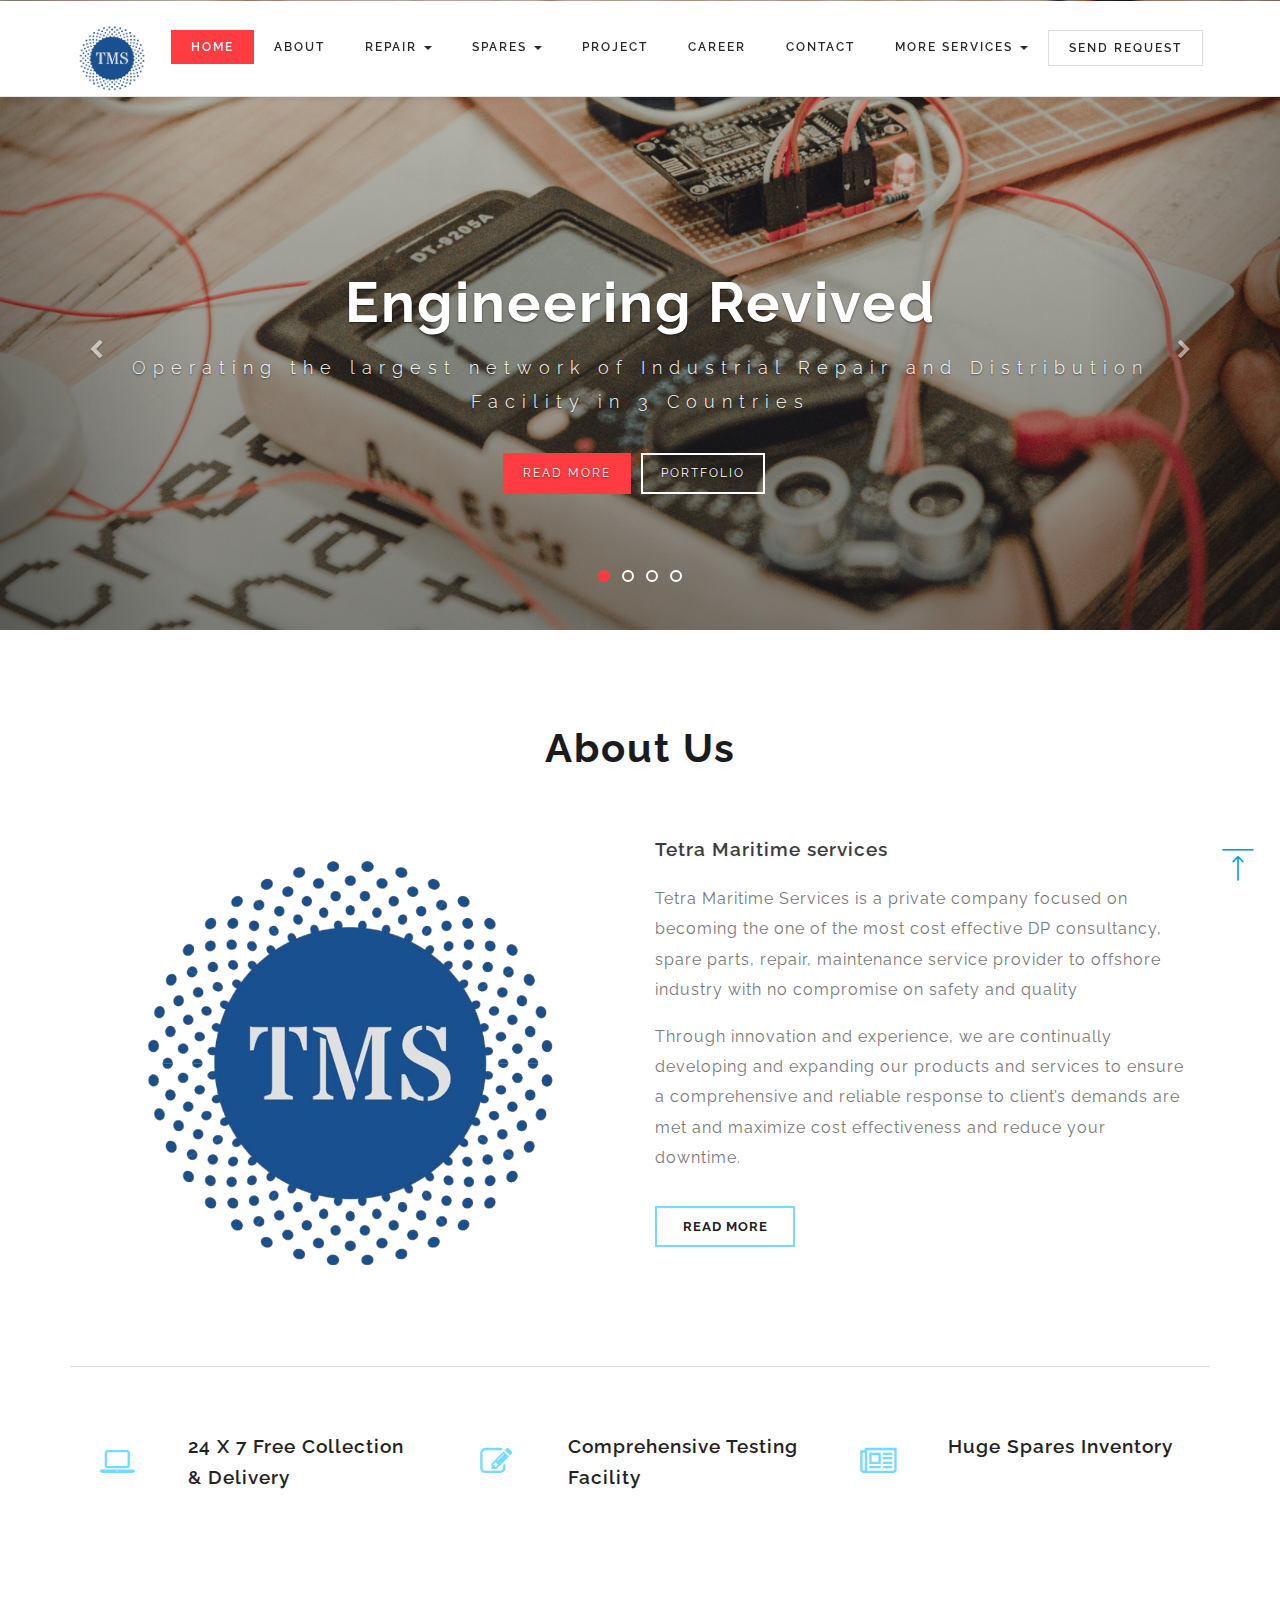
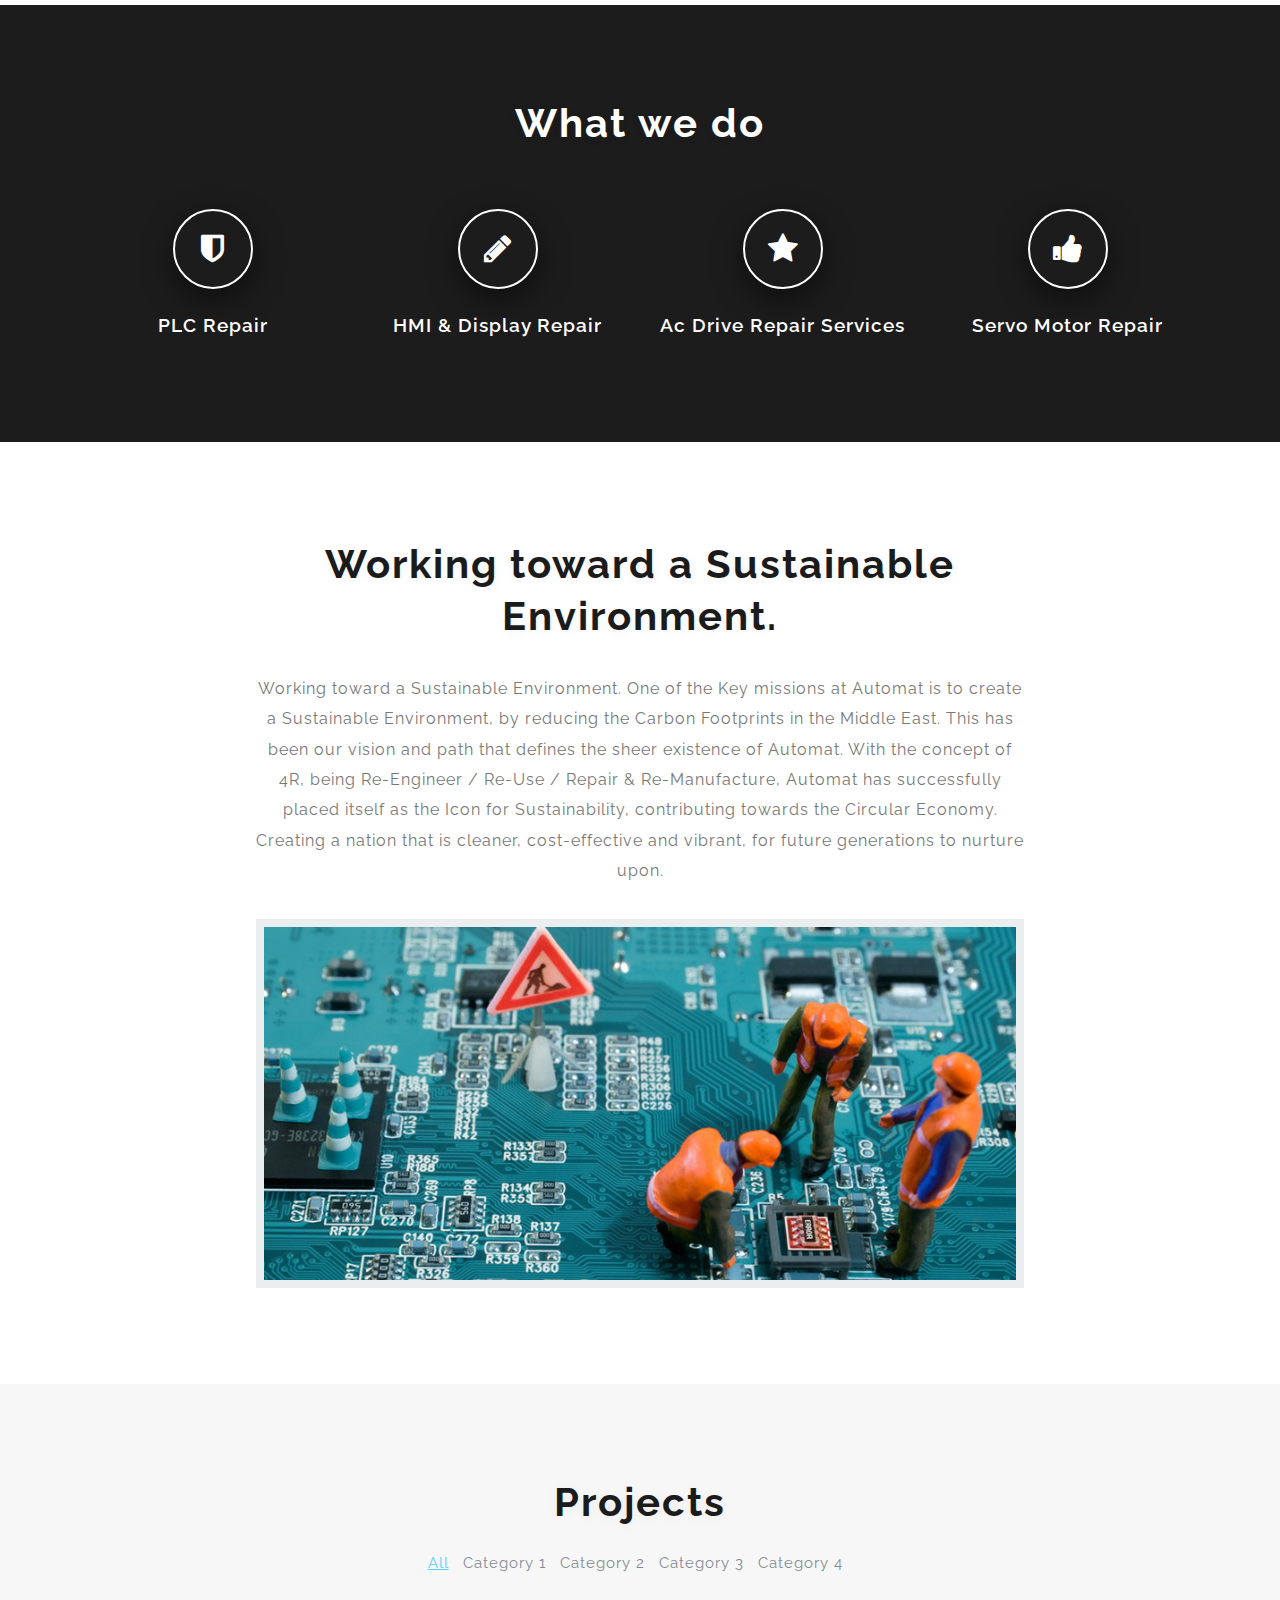
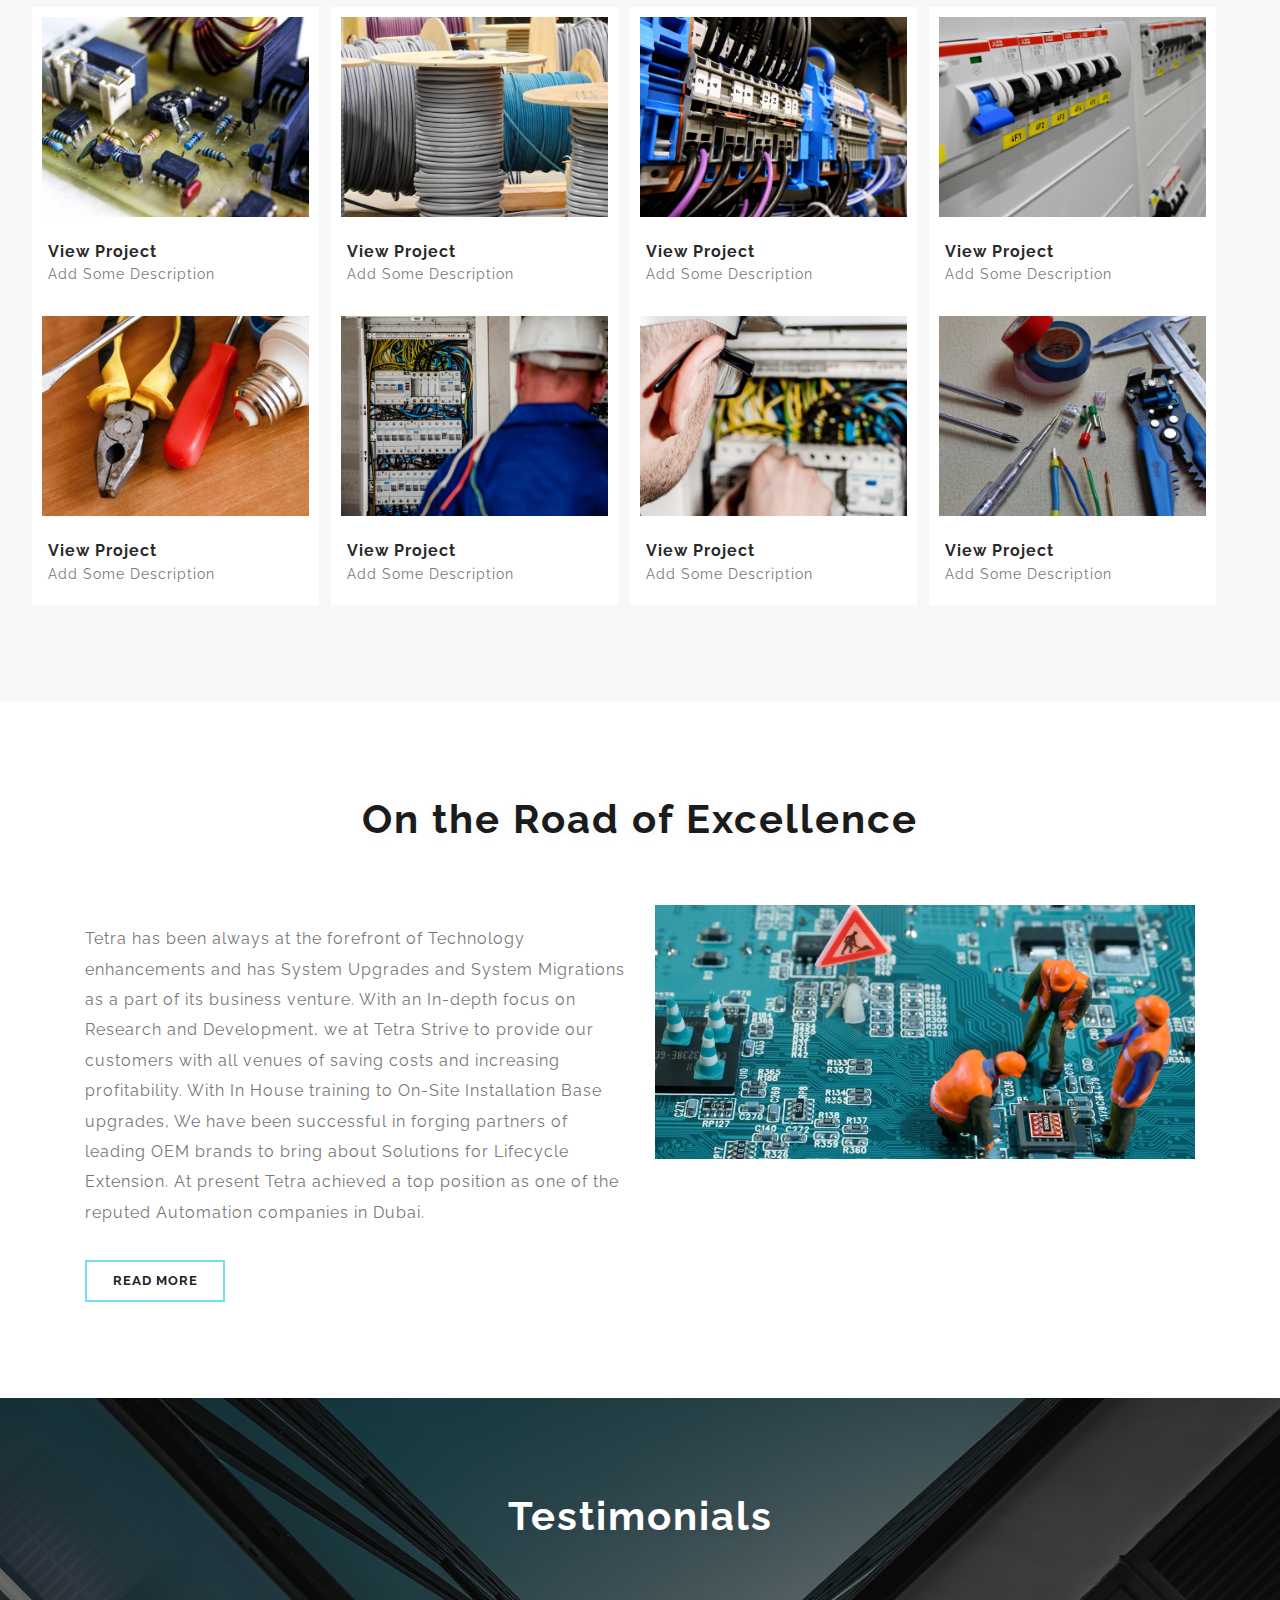
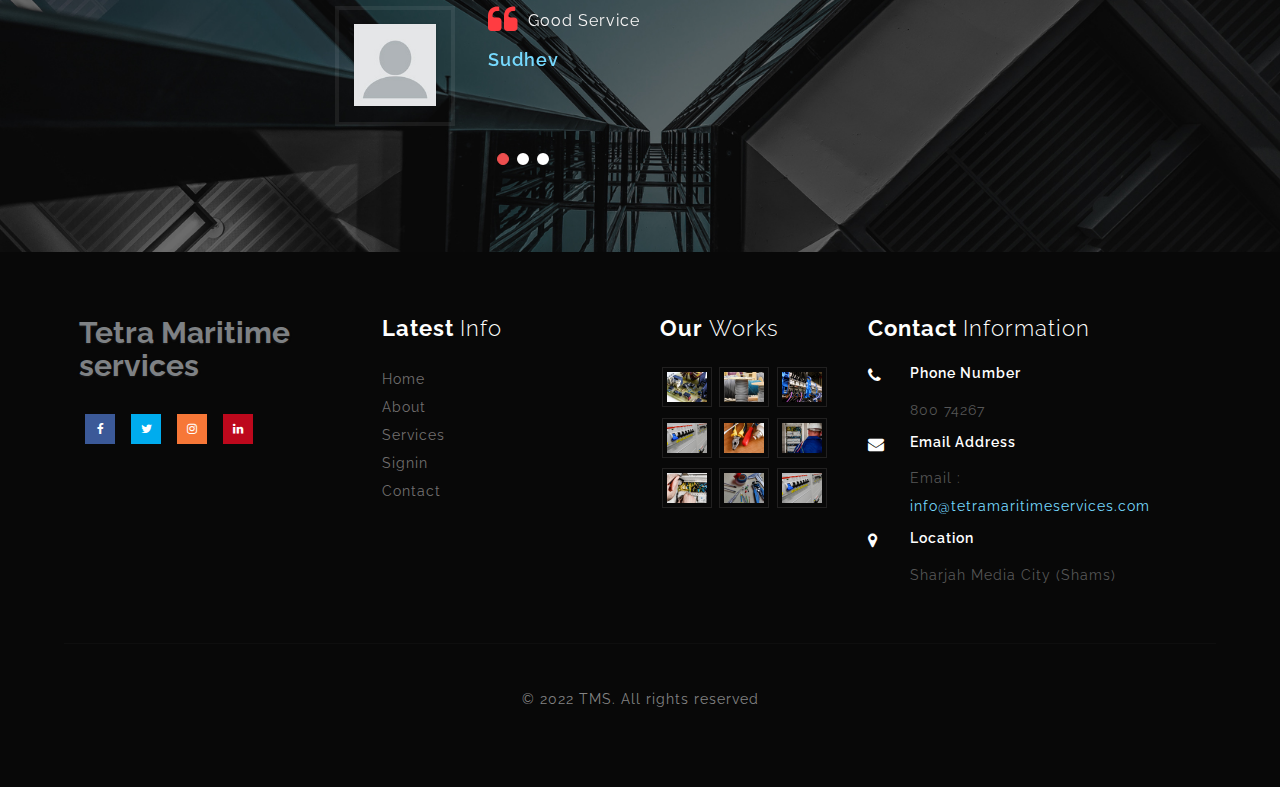
==== commit e6944b07: "Add files via upload" ====
--- a/index.html
+++ b/index.html
@@ -58,6 +58,8 @@
 
 						</ul>
 						<ul class="nav navbar-nav">
+							<li class="active"><a href="index.html">Home</a></li>
+							<li><a href="about.html">About</a></li>
 							<li class="dropdown">
 								<a href="#" class="dropdown-toggle" data-toggle="dropdown" role="button" aria-haspopup="true" aria-expanded="false">Repair <span class="caret"></span></a>
 								<ul class="dropdown-menu">
@@ -74,7 +76,7 @@
 									<li><a href="#">Siemens</a></li>
 								</ul>
 							</li>
-							<li class="dropdown">
+							<!-- <li class="dropdown">
 								<a href="#" class="dropdown-toggle" data-toggle="dropdown" role="button" aria-haspopup="true" aria-expanded="false">Products <span class="caret"></span></a>
 								<ul class="dropdown-menu">
 									<li><a href="#">ASCO</a></li>
@@ -84,7 +86,7 @@
 									<li><a href="#">REGGIANA RIDUTTORI</a></li>
 									<li><a href="#">MOVEX</a></li>
 								</ul>
-							</li>
+							</li> -->
 							<li class="dropdown">
 								<a href="#" class="dropdown-toggle" data-toggle="dropdown" role="button" aria-haspopup="true" aria-expanded="false">Spares <span class="caret"></span></a>
 								<ul class="dropdown-menu">
@@ -93,10 +95,8 @@
 									
 								</ul>
 							</li>
-							<!-- <li class="active"><a href="index.html">Home</a></li> -->
-							<li><a href="about.html">About</a></li>
+							<li><a href="portfolio.html">Project</a></li>
 							<li><a href="portfolio.html">Career</a></li>
-							<li><a href="portfolio.html">Project</a></li>
 							<li><a href="contact.html">Contact</a></li>
 							<li class="dropdown">
 								<a href="#" class="dropdown-toggle" data-toggle="dropdown" role="button" aria-haspopup="true" aria-expanded="false">More Services <span class="caret"></span></a>
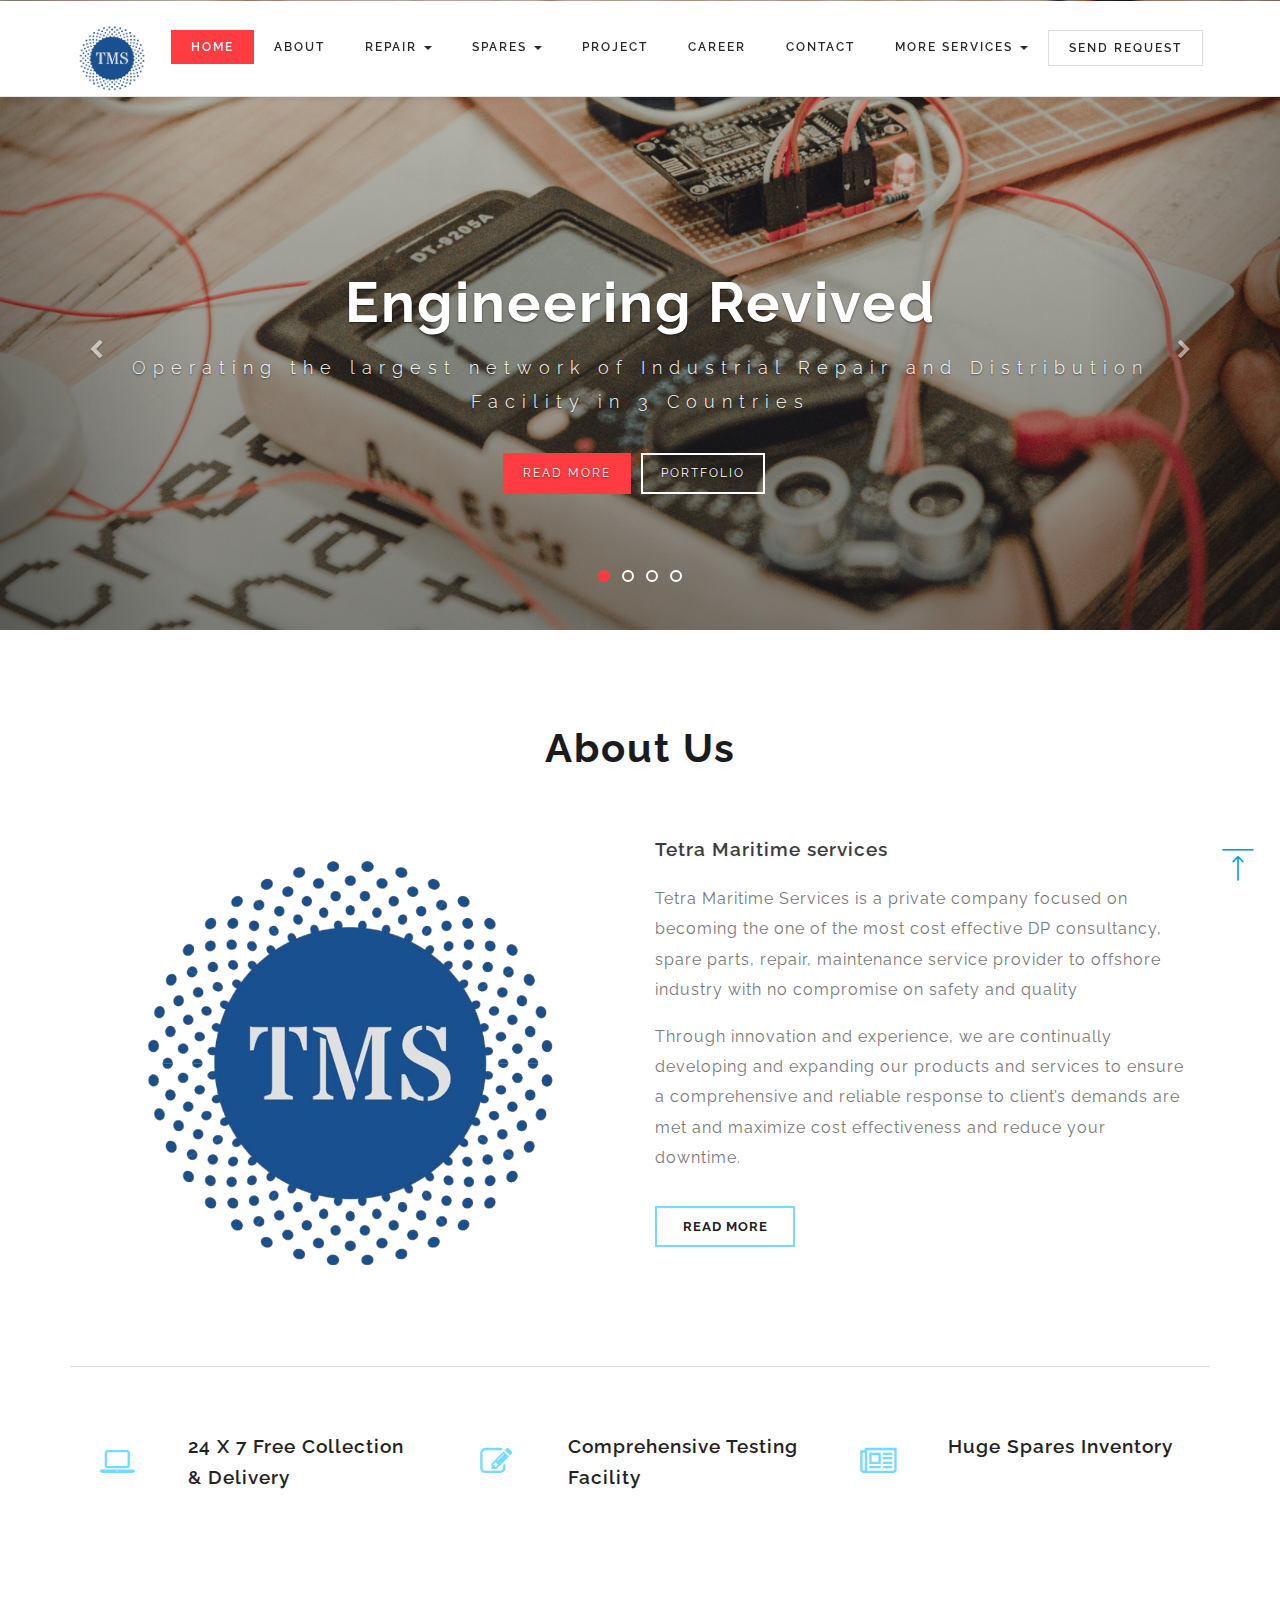
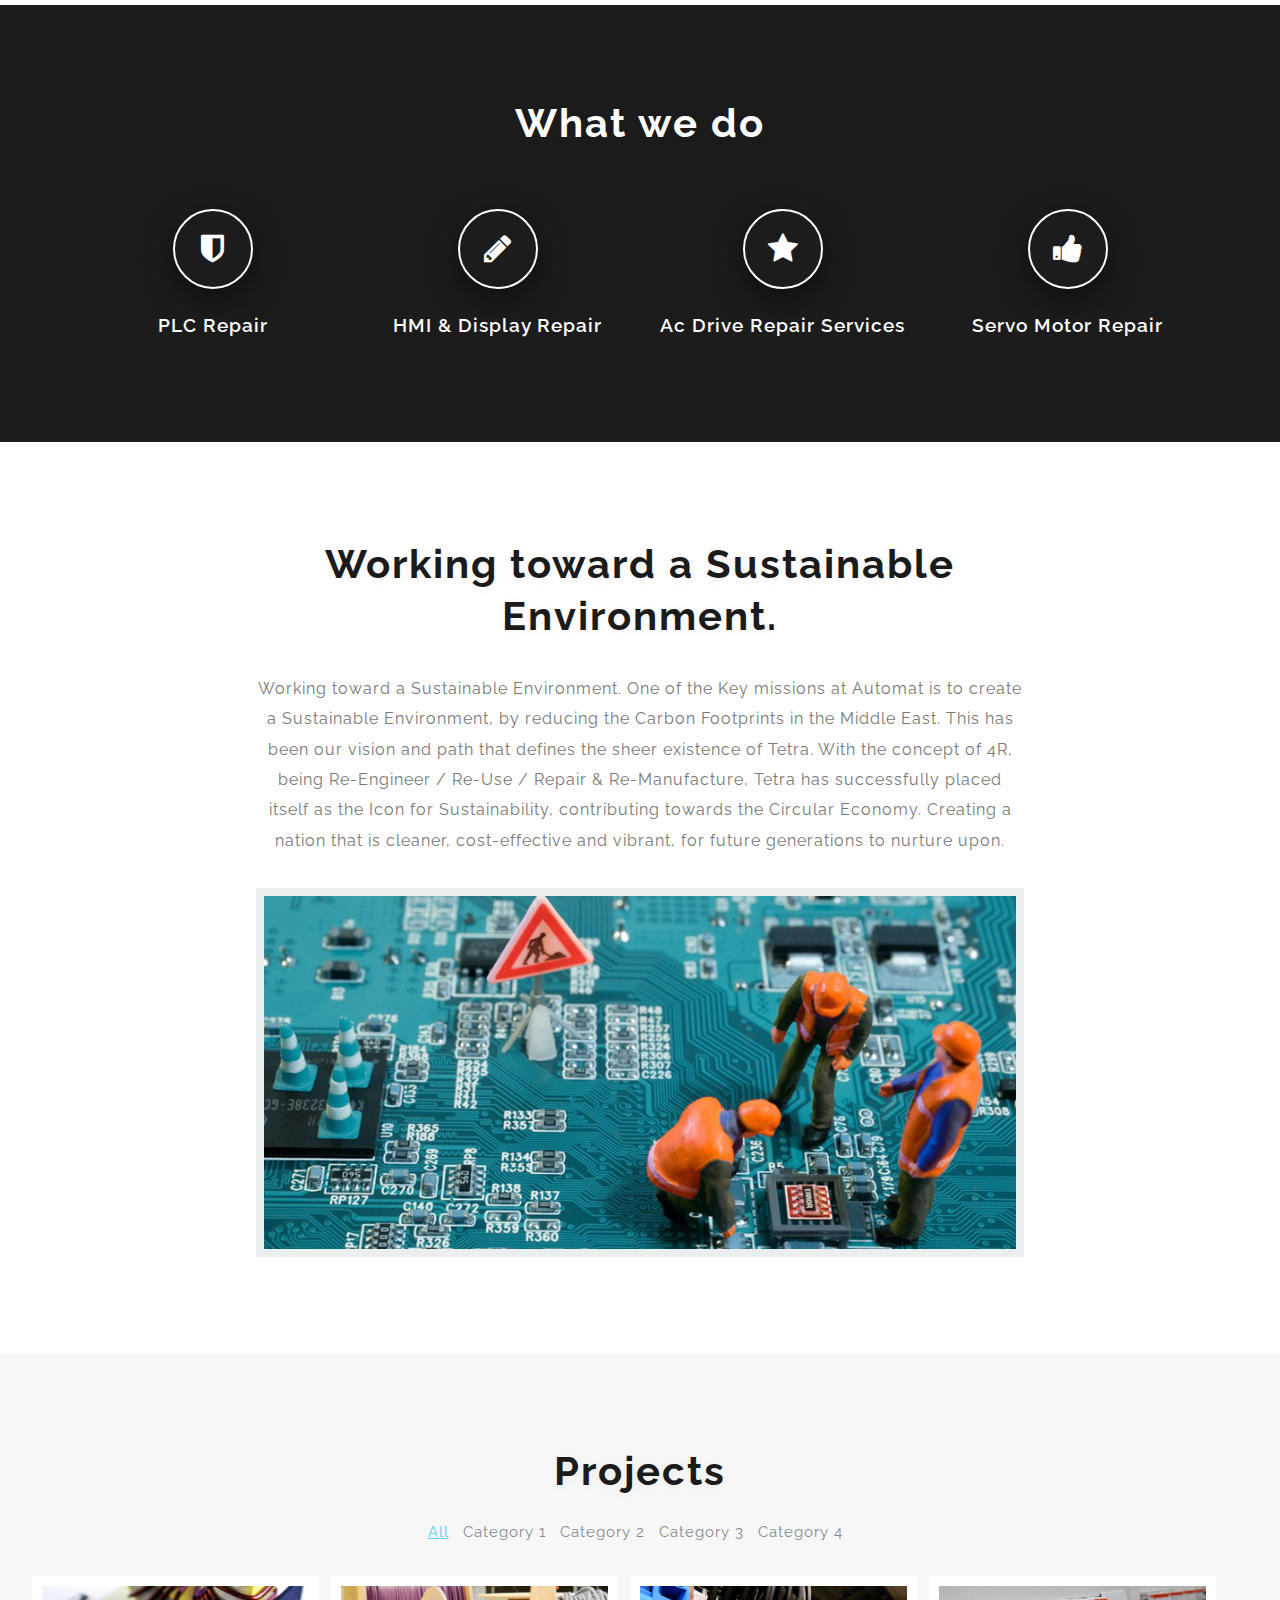
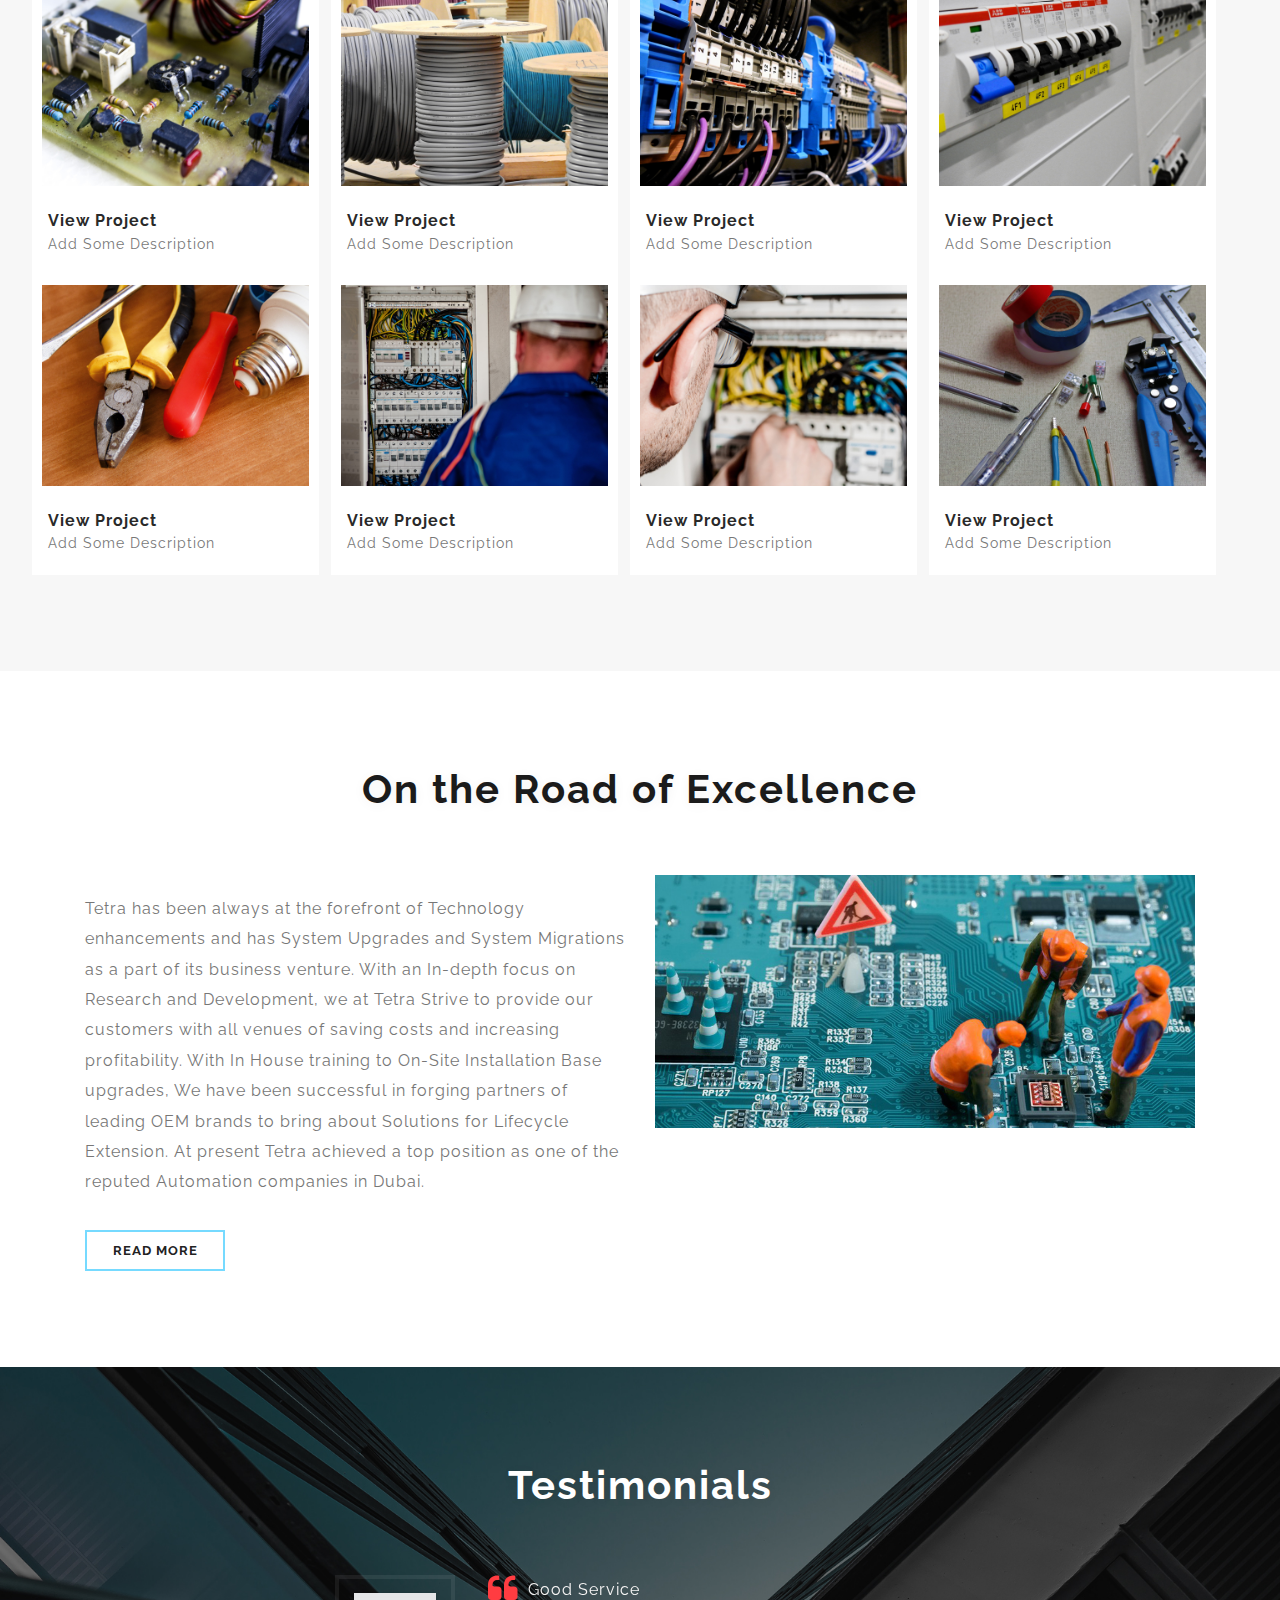
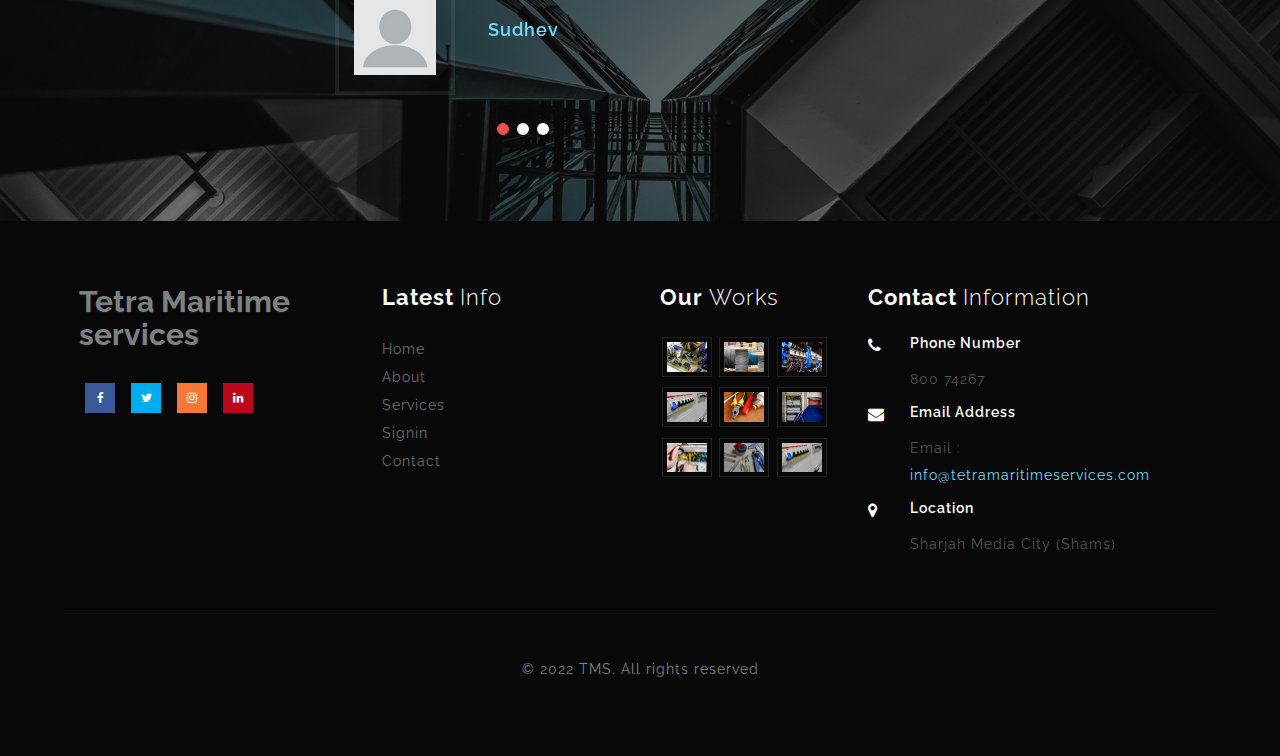
==== commit 4dc8cd9b: "Update index.html" ====
--- a/index.html
+++ b/index.html
@@ -323,7 +323,7 @@
 		<div class="banner_bottom_in">
 			<h3 class="tittle-w3ls we">Working toward a Sustainable Environment.</h3>
 
-			<p>Working toward a Sustainable Environment. One of the Key missions at Automat is to create a Sustainable Environment, by reducing the Carbon Footprints in the Middle East. This has been our vision and path that defines the sheer existence of Automat. With the concept of 4R, being Re-Engineer / Re-Use / Repair & Re-Manufacture, Automat has successfully placed itself as the Icon for Sustainability, contributing towards the Circular Economy. Creating a nation that is cleaner, cost-effective and vibrant, for future generations to nurture upon.</p>
+			<p>Working toward a Sustainable Environment. One of the Key missions at Automat is to create a Sustainable Environment, by reducing the Carbon Footprints in the Middle East. This has been our vision and path that defines the sheer existence of Tetra. With the concept of 4R, being Re-Engineer / Re-Use / Repair & Re-Manufacture, Tetra has successfully placed itself as the Icon for Sustainability, contributing towards the Circular Economy. Creating a nation that is cleaner, cost-effective and vibrant, for future generations to nurture upon.</p>
 
 
 			<img src="images/banner_mid.jpg" class="img-responsive" alt="">
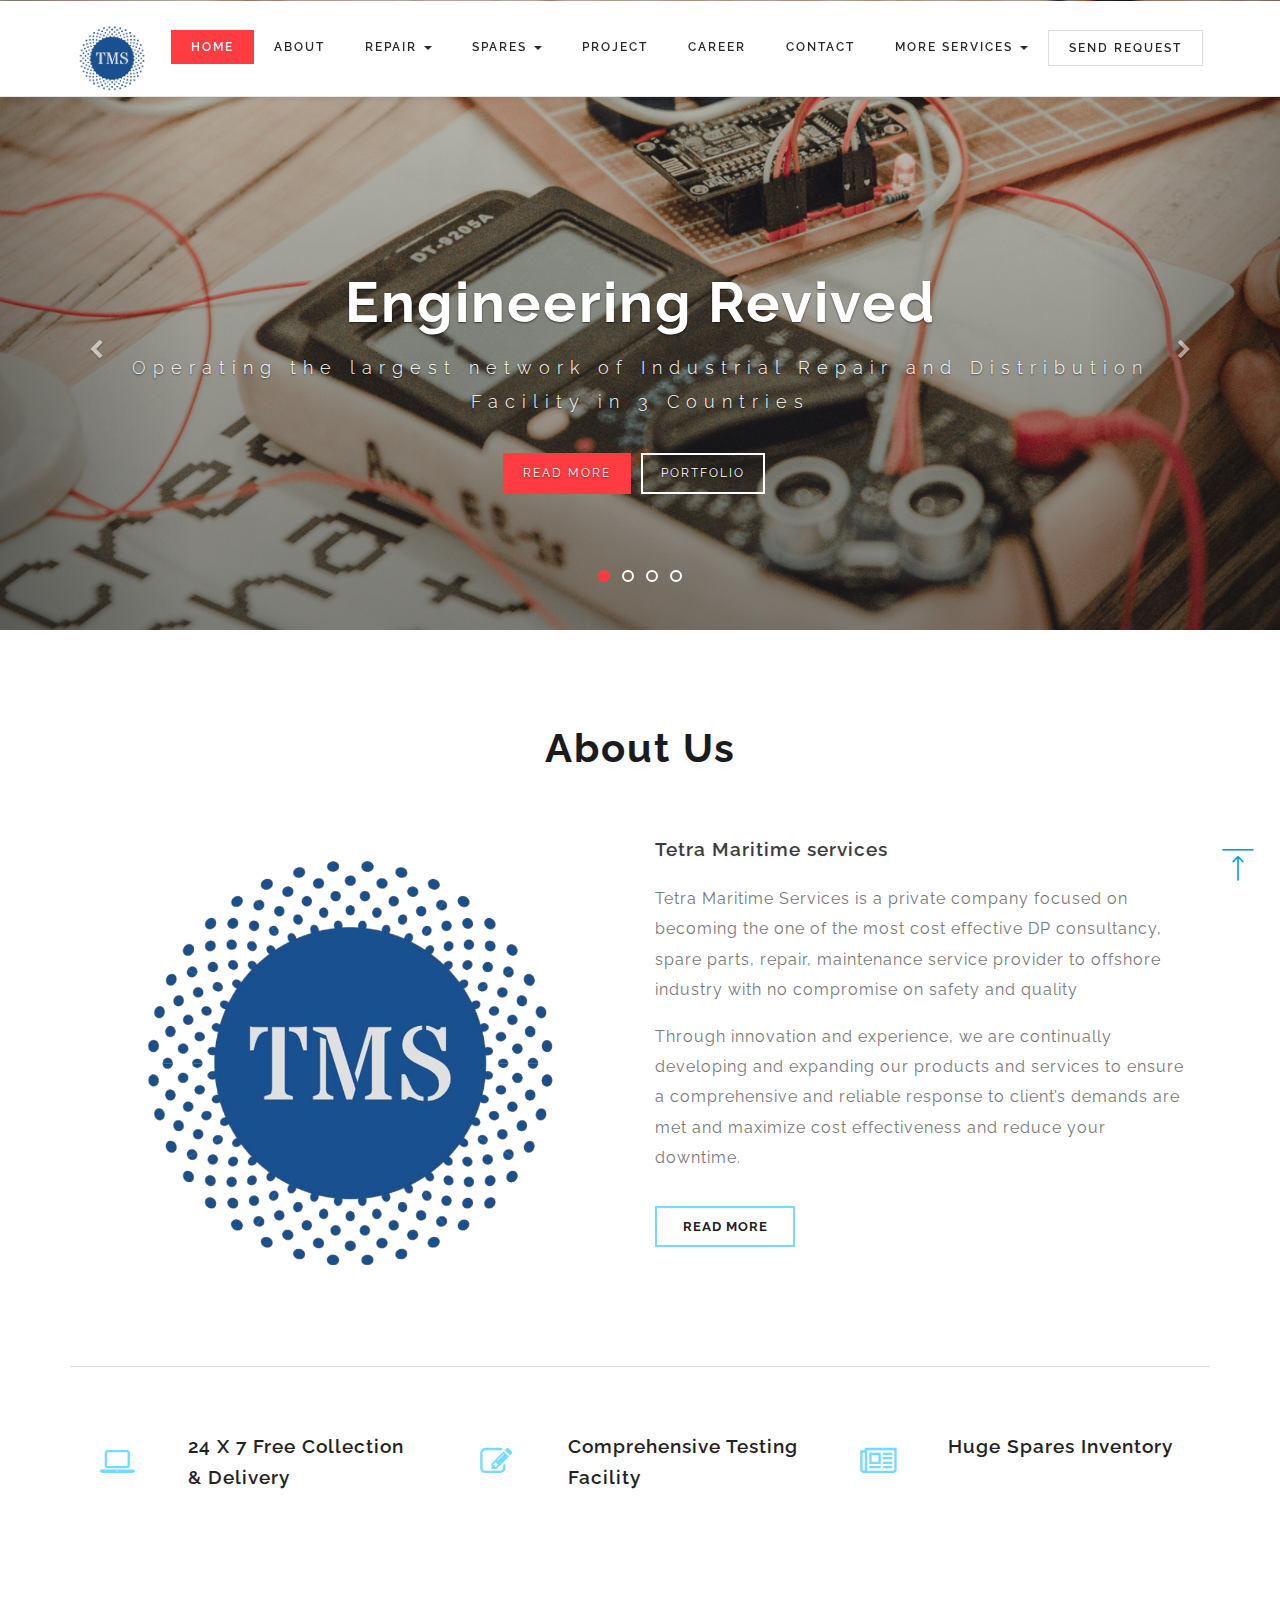
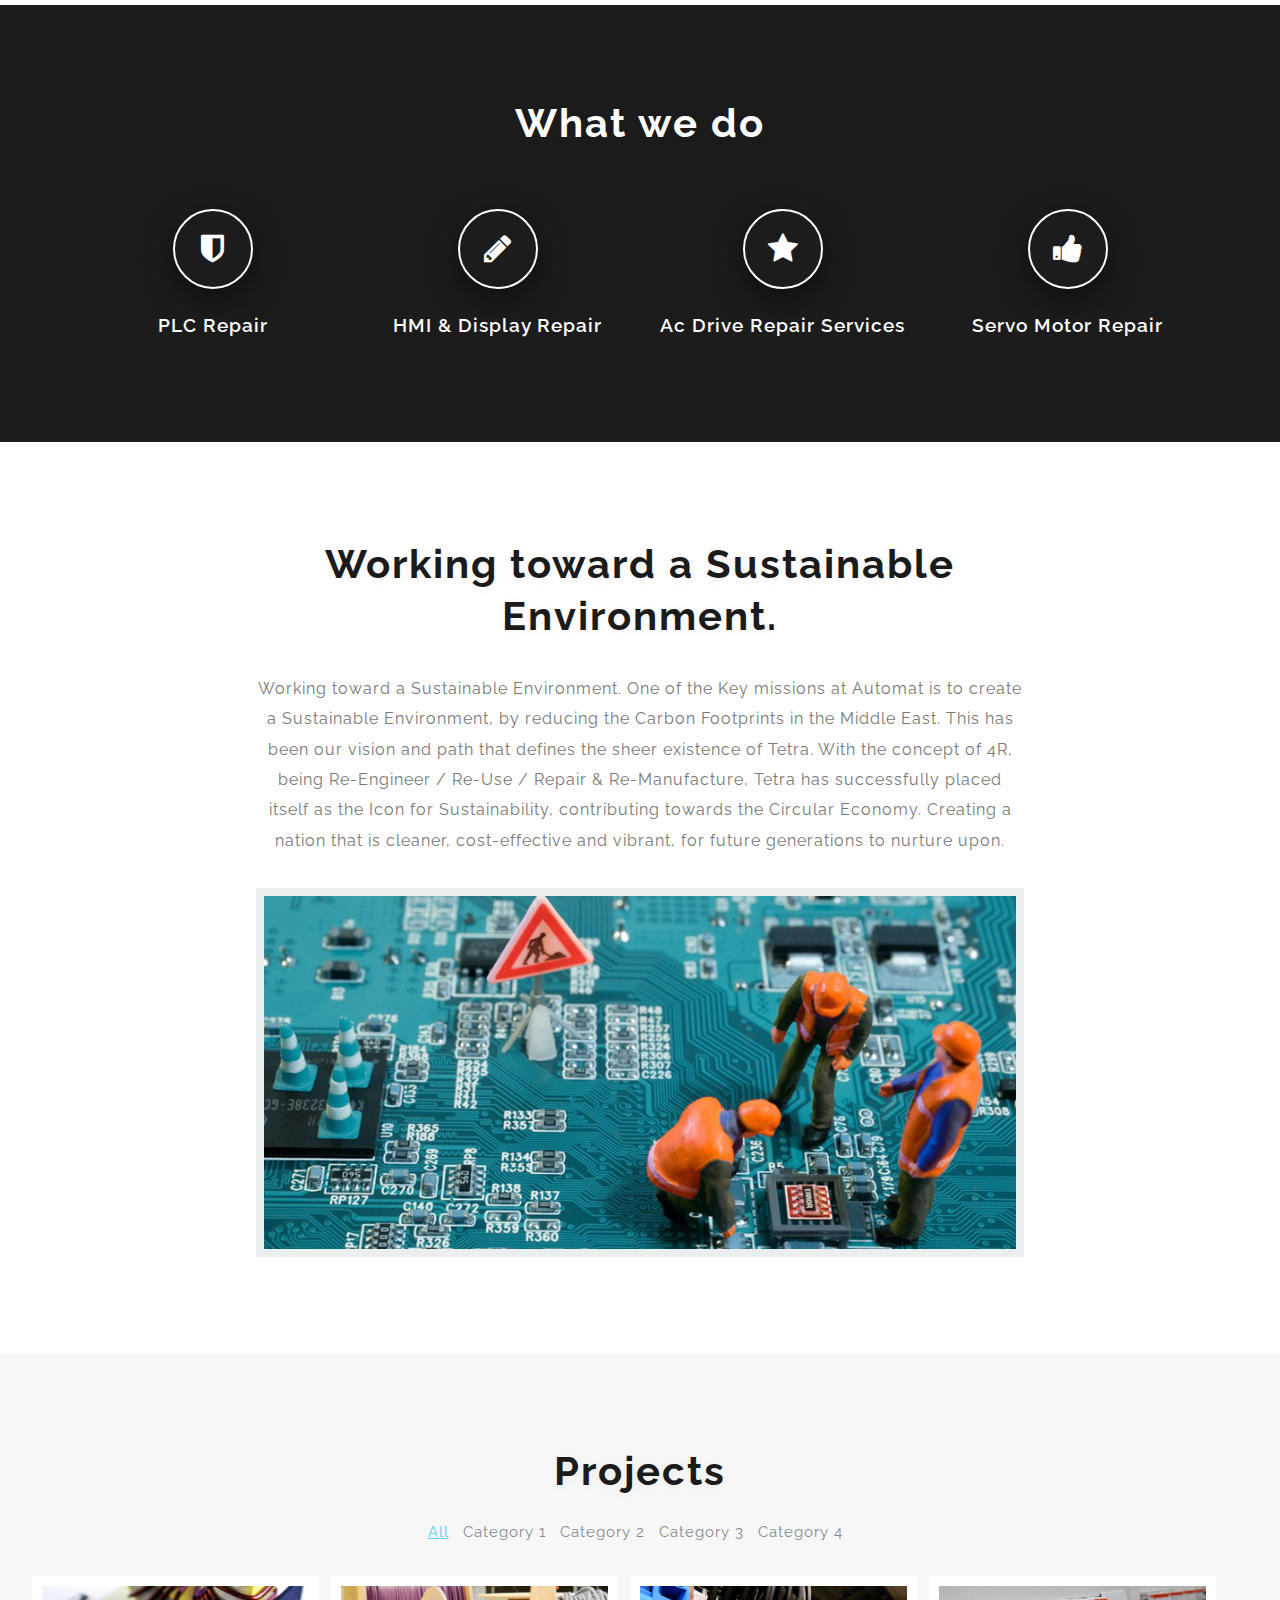
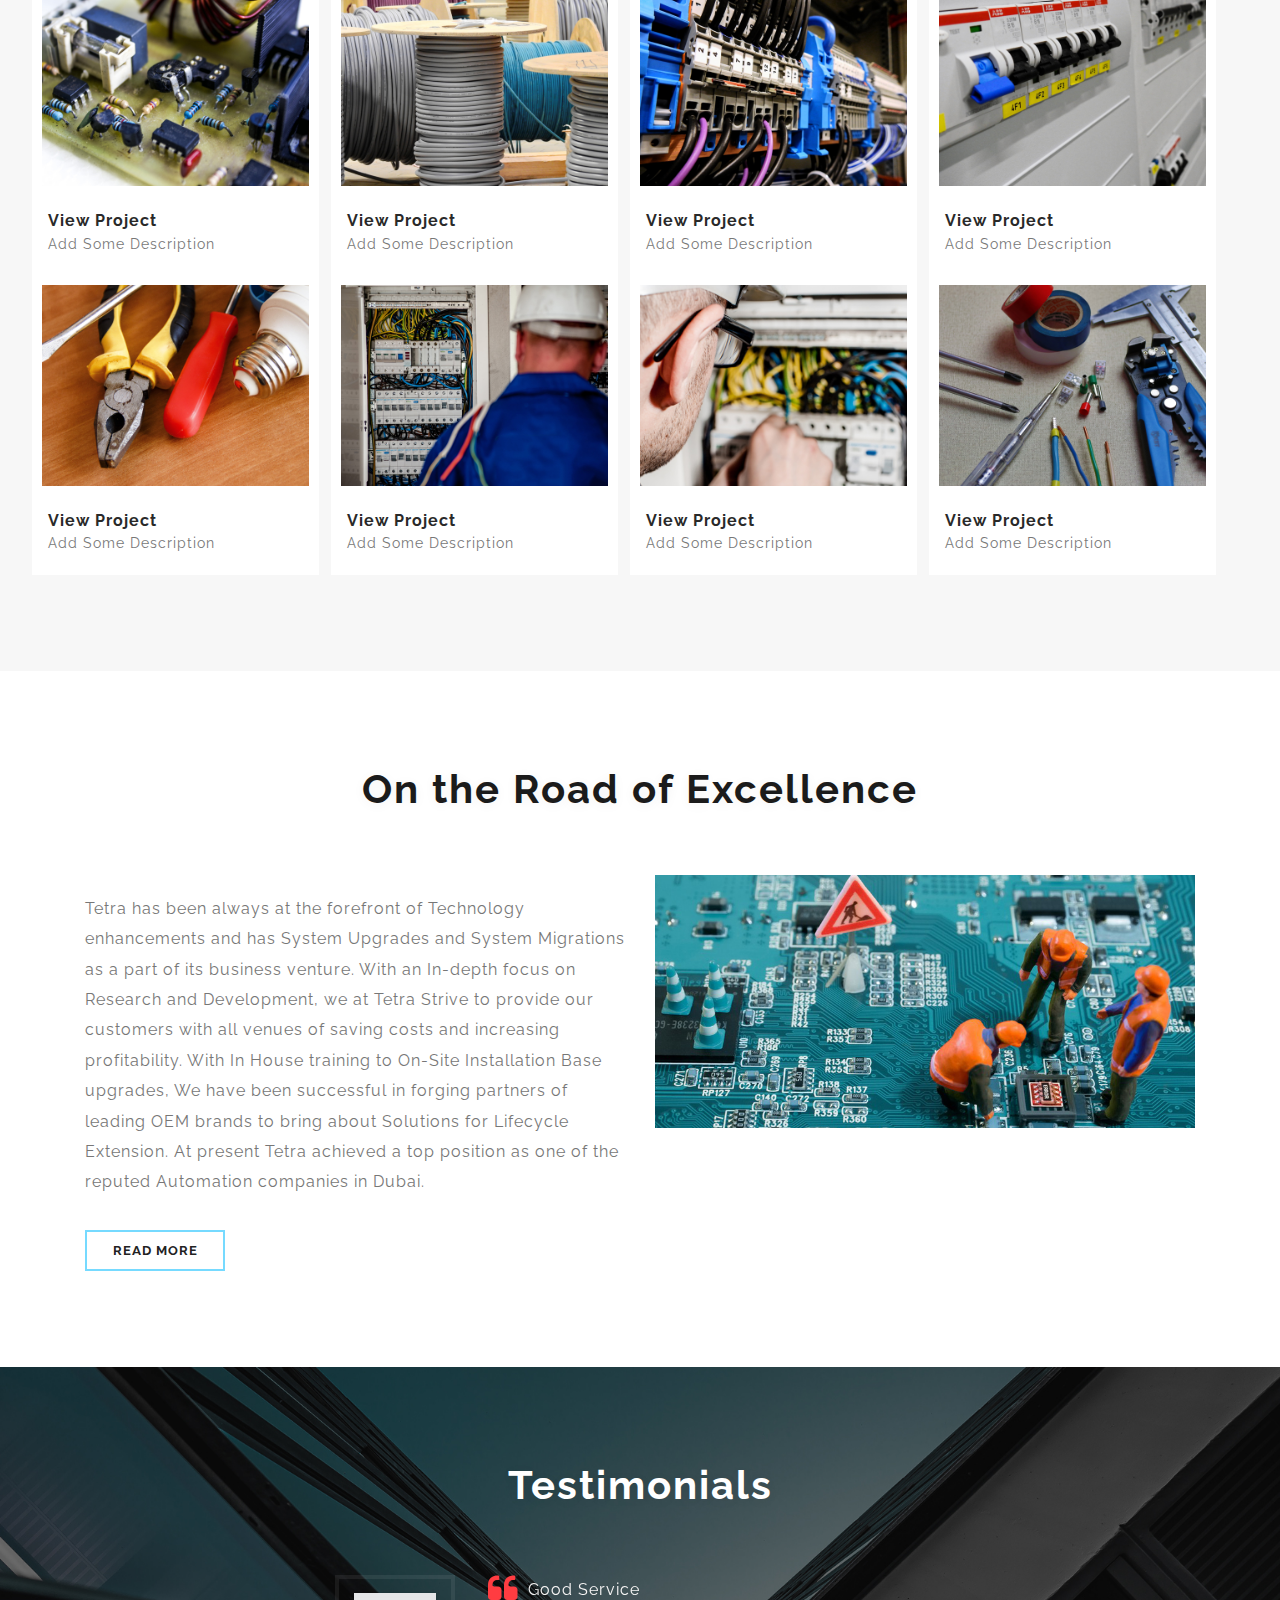
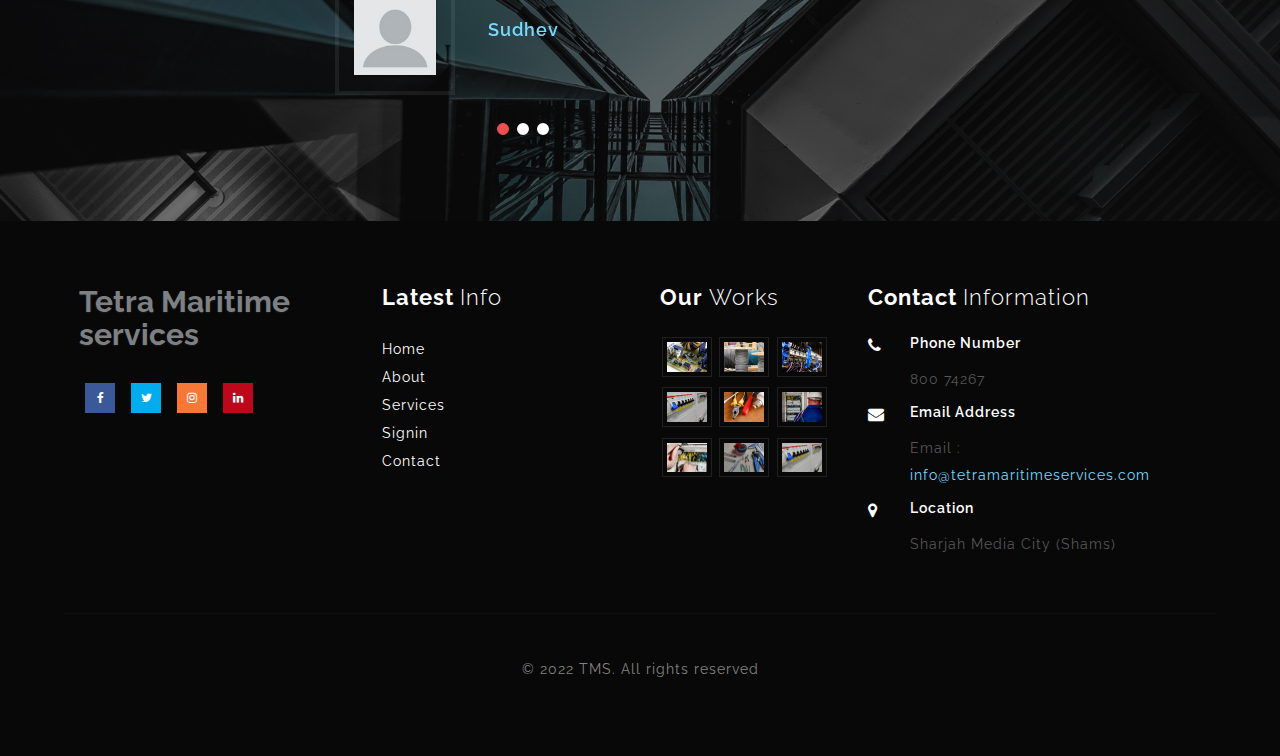
==== commit 9b0219a3: "Update index.html" ====
--- a/index.html
+++ b/index.html
@@ -8,7 +8,8 @@
 <!DOCTYPE html>
 <html>
 <head>
-	<title>Tetra Maritime services</title>
+	<title>Tetra Maritime services<br>Tetra Maritime Services is a private company focused on becoming the one of the most cost effective DP consultancy, spare parts, repair, maintenance service provider to offshore industry with no compromise on safety and quality
+	</title>
 
 	<!--/tags -->
 	<meta name="viewport" content="width=device-width, initial-scale=1">
--- a/css/style.css
+++ b/css/style.css
@@ -1286,13 +1286,13 @@
 
 .sign-gd ul li a,
 .sign-gd-two ul li a {
-    color: #737070;
+    color: #ffffff;
     letter-spacing: 1px;
 }
 
 .sign-gd ul li a:hover,
 .sign-gd-two ul li a:hover {
-    color: #ffffff;
+    color: #818181;
 }
 
 .post-grid:nth-child(2) {
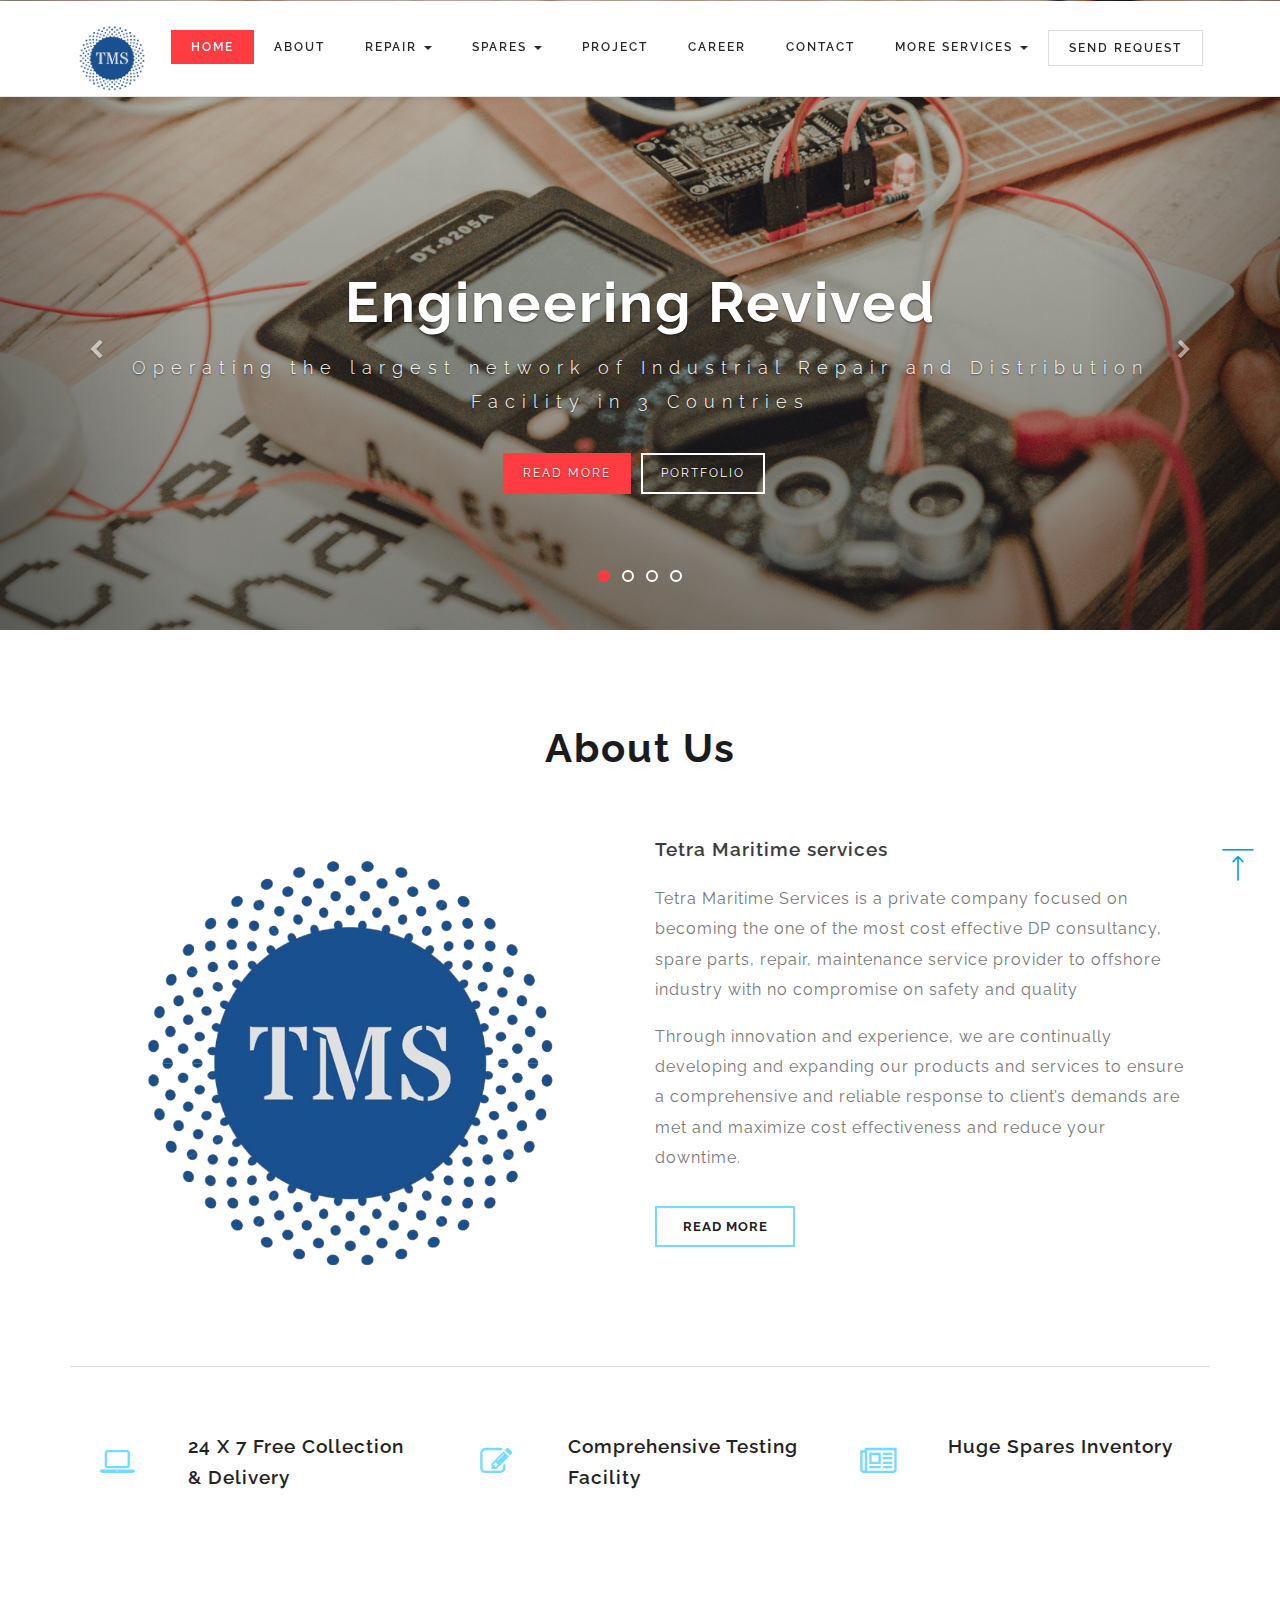
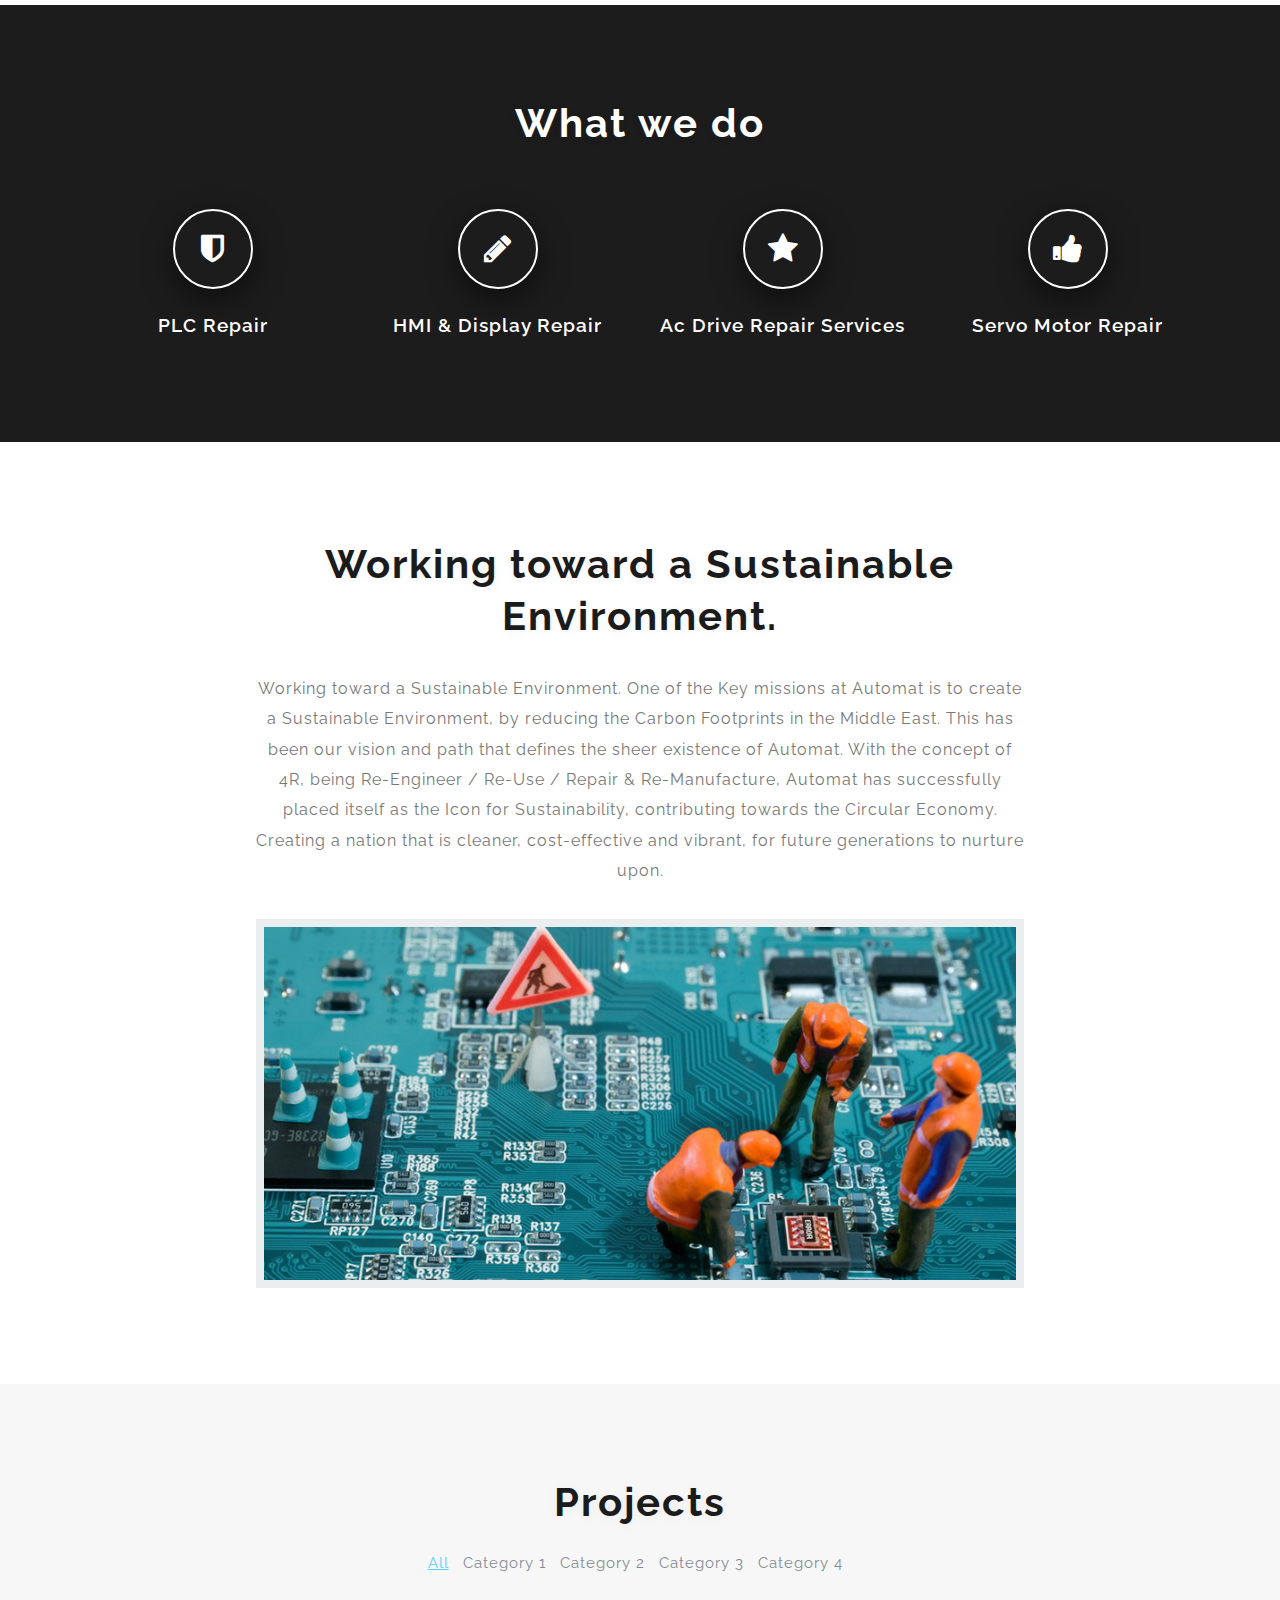
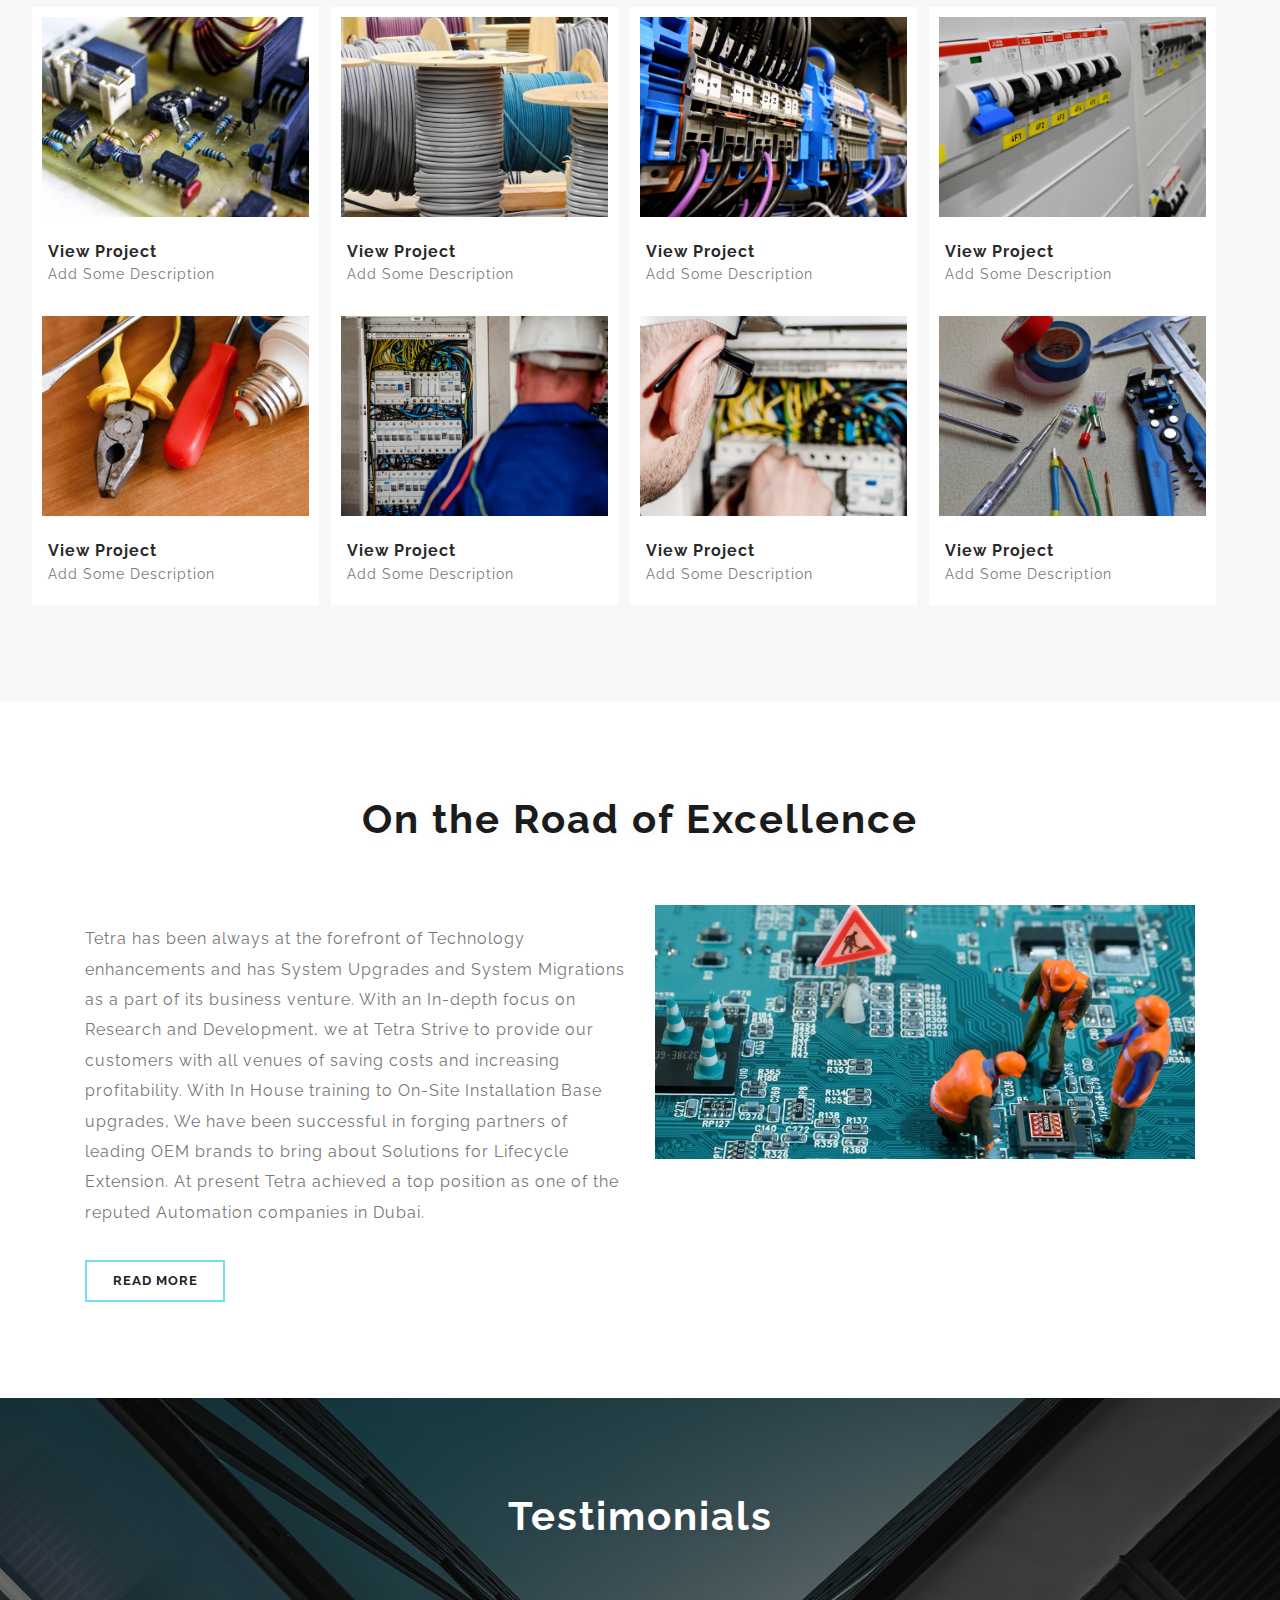
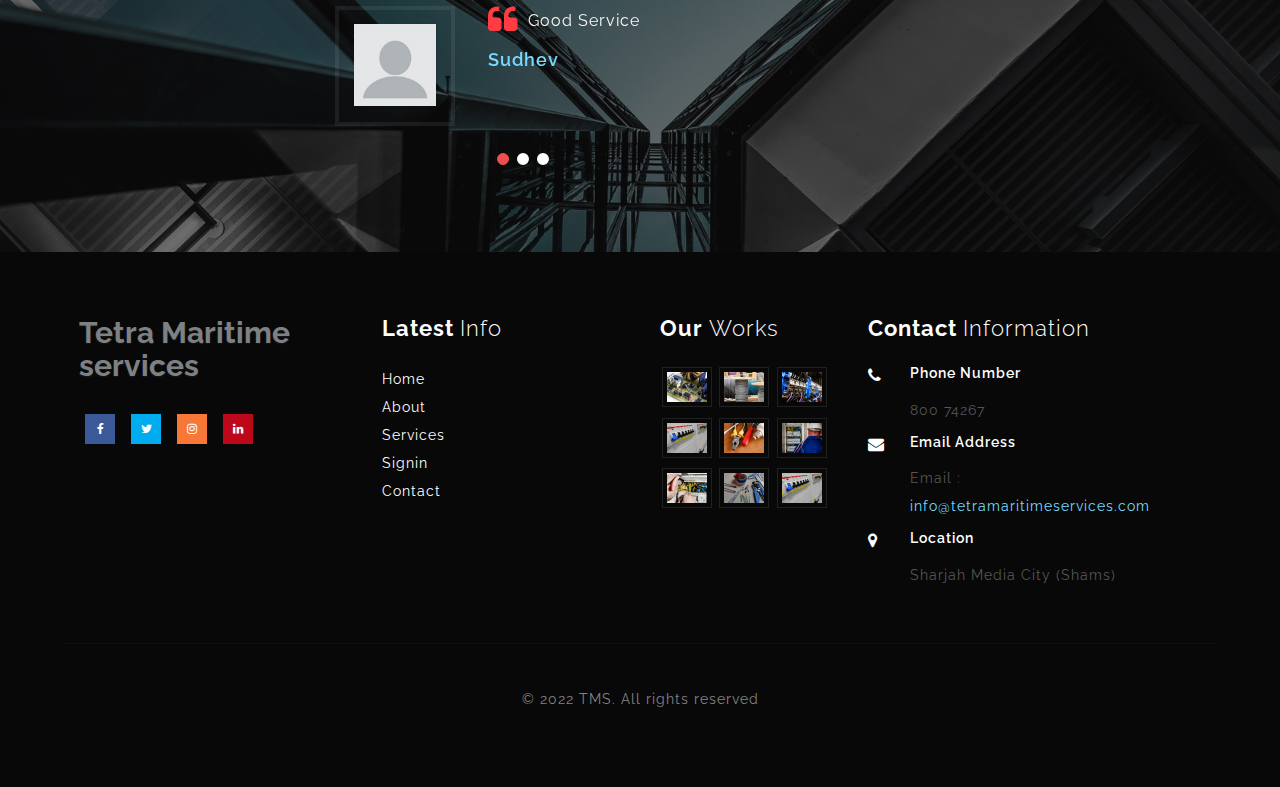
==== commit 59bf3f5d: "Add files via upload" ====
--- a/index.html
+++ b/index.html
@@ -8,9 +8,8 @@
 <!DOCTYPE html>
 <html>
 <head>
-	<title>Tetra Maritime services<br>Tetra Maritime Services is a private company focused on becoming the one of the most cost effective DP consultancy, spare parts, repair, maintenance service provider to offshore industry with no compromise on safety and quality
-	</title>
-
+	<title>Tetra Maritime services</title>
+	<link rel="icon" type="image/x-icon" href="/images/favicon.ico">
 	<!--/tags -->
 	<meta name="viewport" content="width=device-width, initial-scale=1">
 	<meta http-equiv="Content-Type" content="text/html; charset=utf-8" />
@@ -324,7 +323,7 @@
 		<div class="banner_bottom_in">
 			<h3 class="tittle-w3ls we">Working toward a Sustainable Environment.</h3>
 
-			<p>Working toward a Sustainable Environment. One of the Key missions at Automat is to create a Sustainable Environment, by reducing the Carbon Footprints in the Middle East. This has been our vision and path that defines the sheer existence of Tetra. With the concept of 4R, being Re-Engineer / Re-Use / Repair & Re-Manufacture, Tetra has successfully placed itself as the Icon for Sustainability, contributing towards the Circular Economy. Creating a nation that is cleaner, cost-effective and vibrant, for future generations to nurture upon.</p>
+			<p>Working toward a Sustainable Environment. One of the Key missions at Automat is to create a Sustainable Environment, by reducing the Carbon Footprints in the Middle East. This has been our vision and path that defines the sheer existence of Automat. With the concept of 4R, being Re-Engineer / Re-Use / Repair & Re-Manufacture, Automat has successfully placed itself as the Icon for Sustainability, contributing towards the Circular Economy. Creating a nation that is cleaner, cost-effective and vibrant, for future generations to nurture upon.</p>
 
 
 			<img src="images/banner_mid.jpg" class="img-responsive" alt="">
